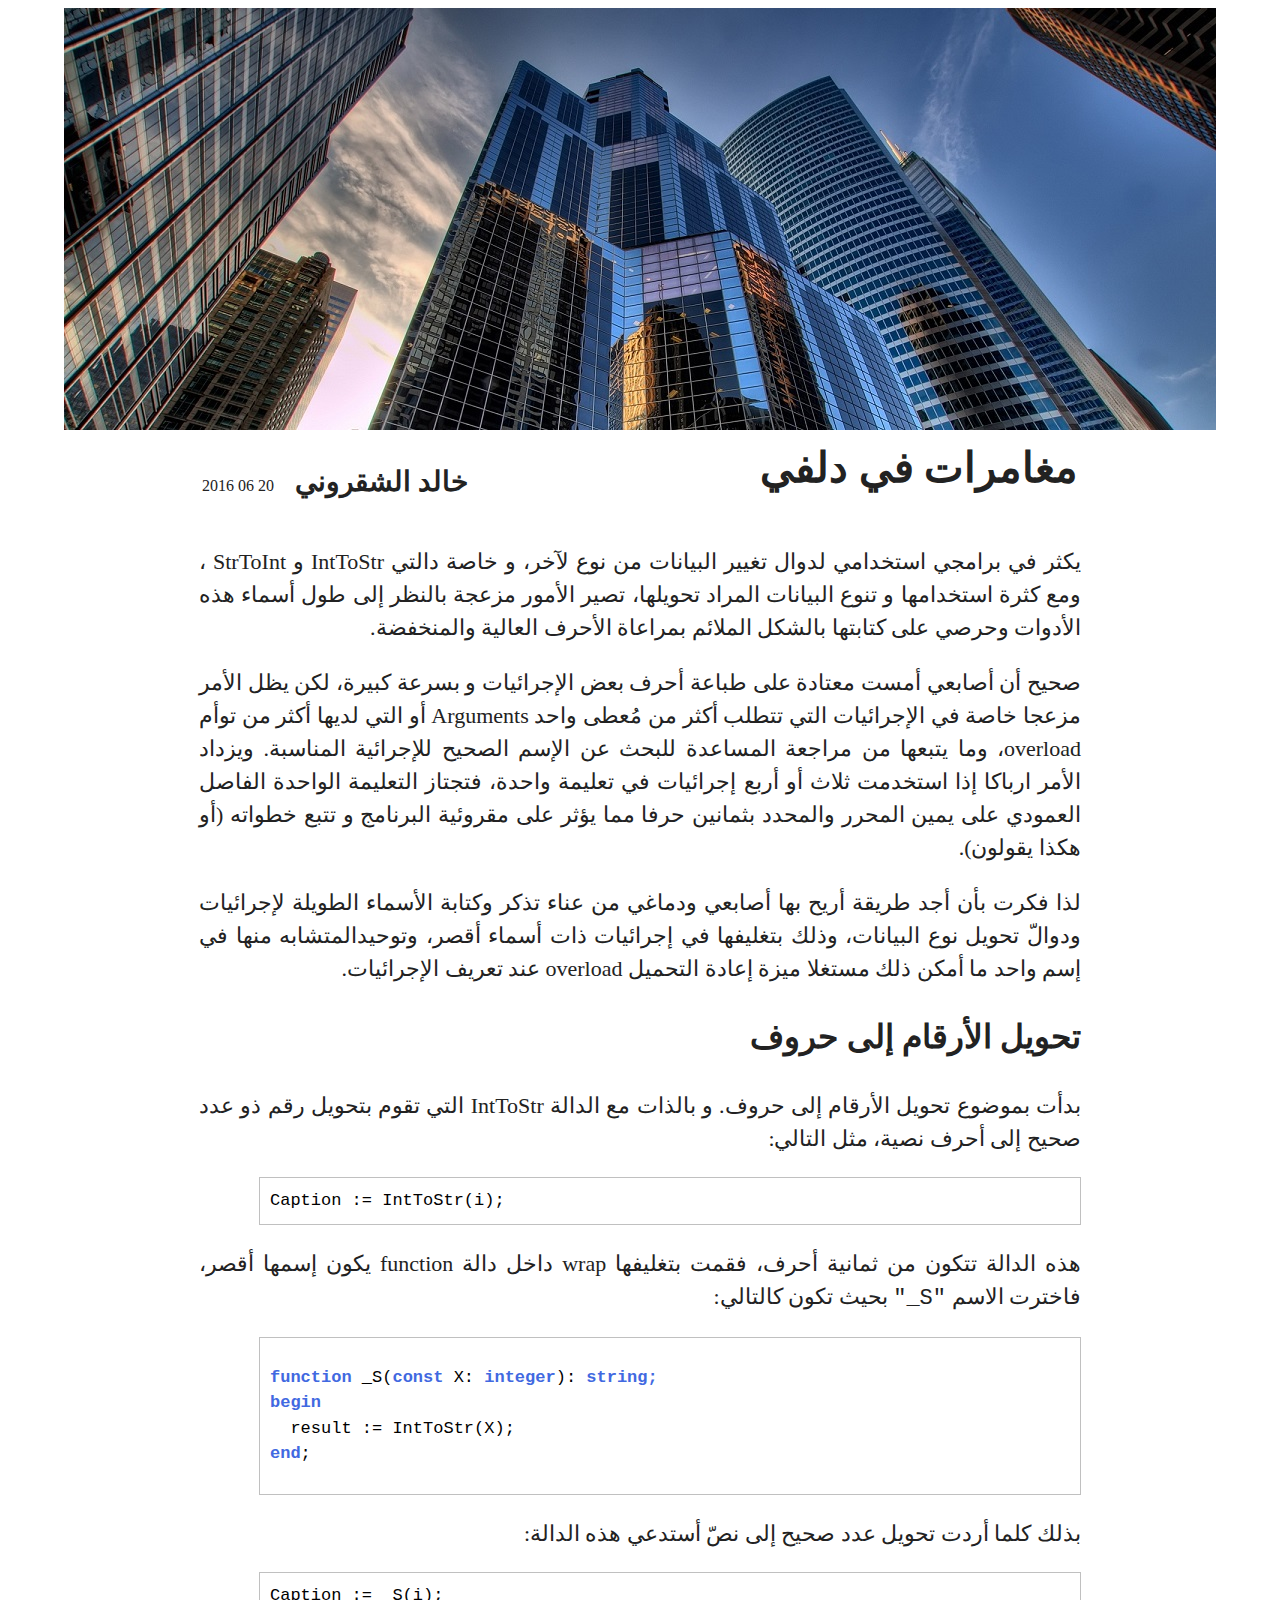
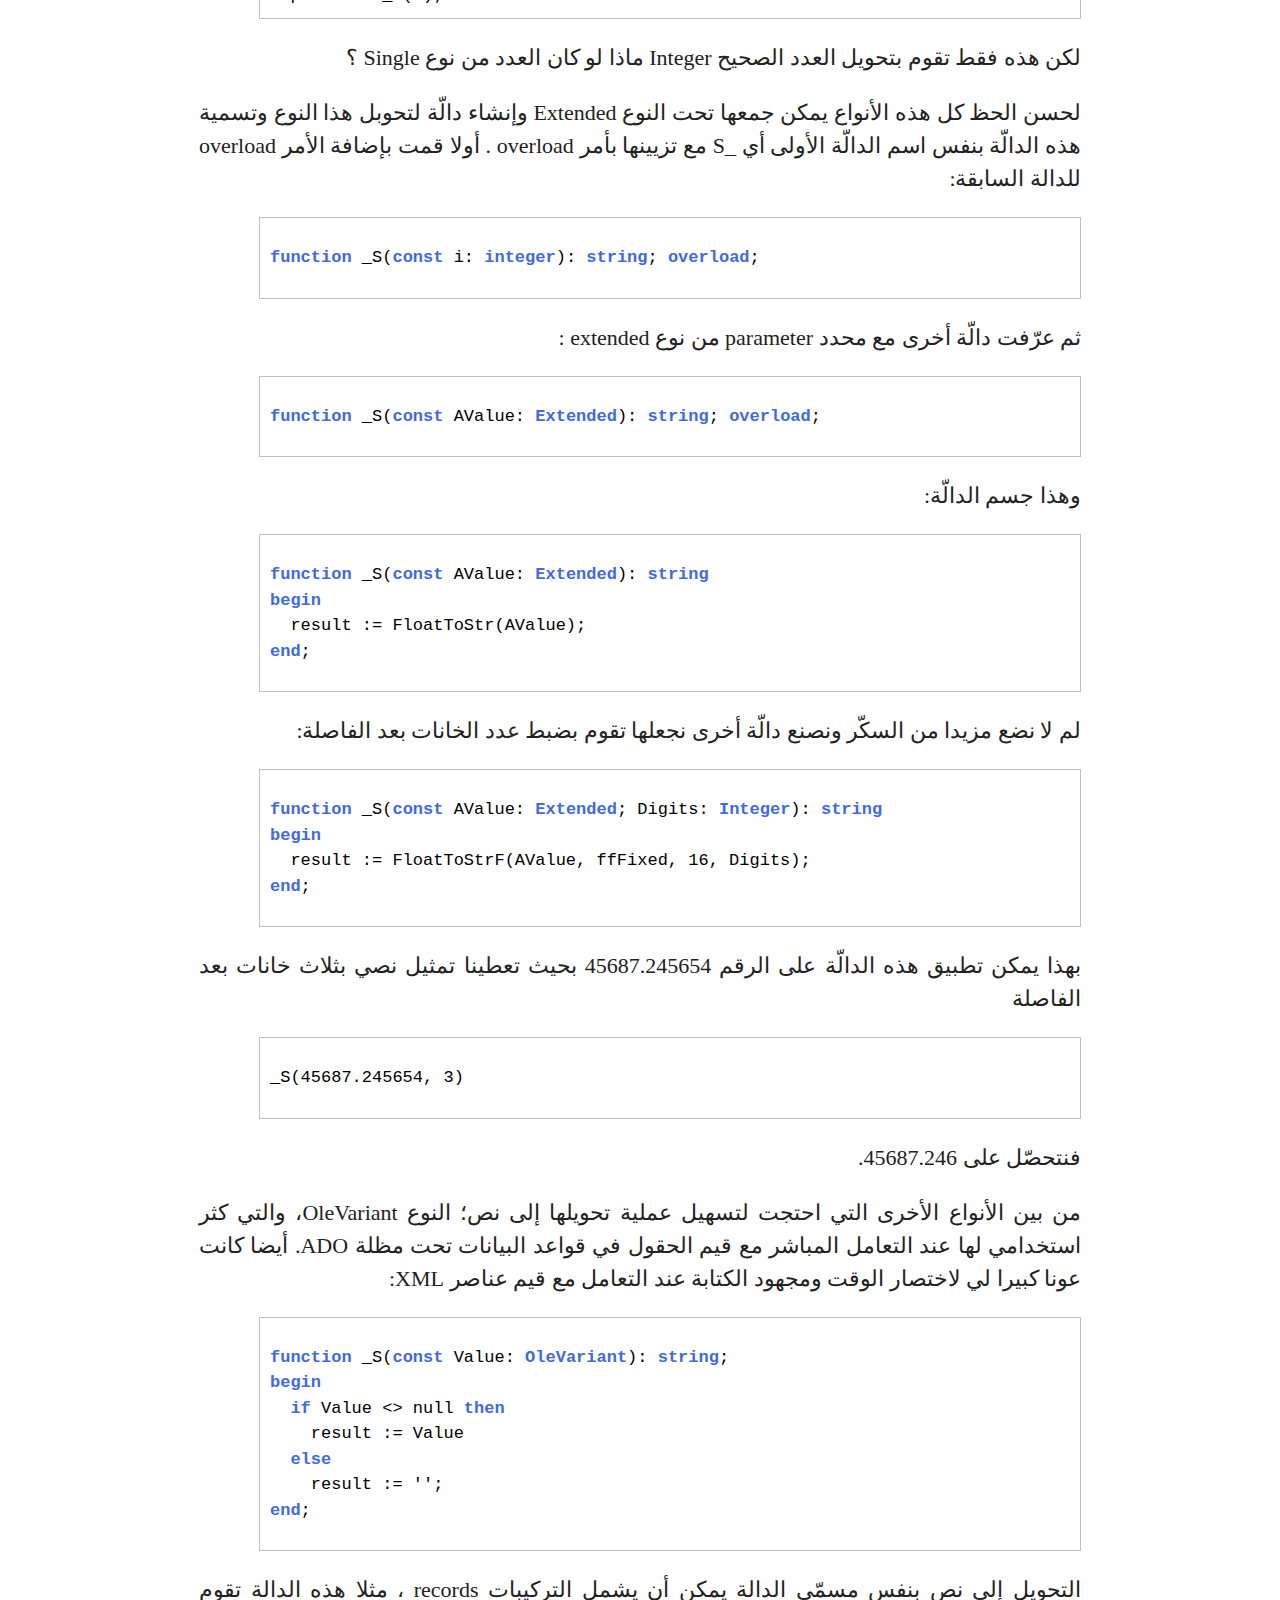
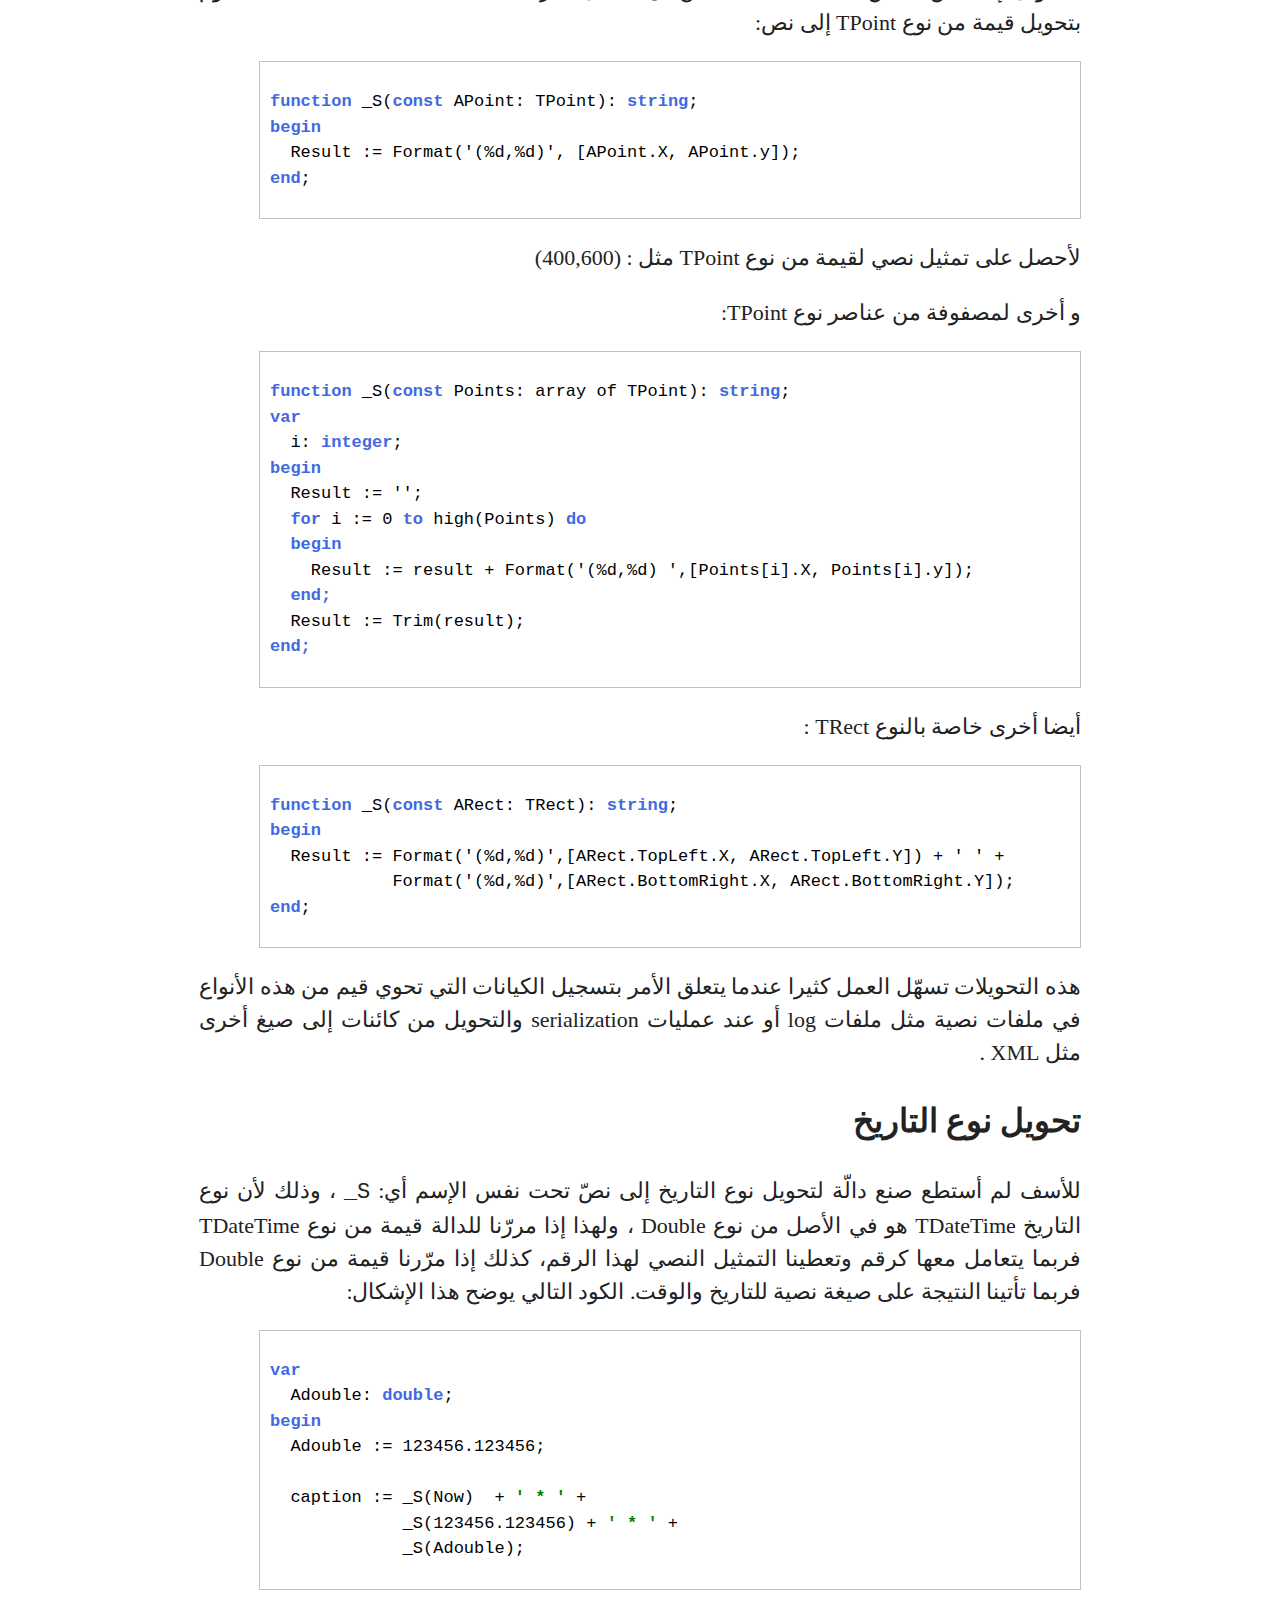
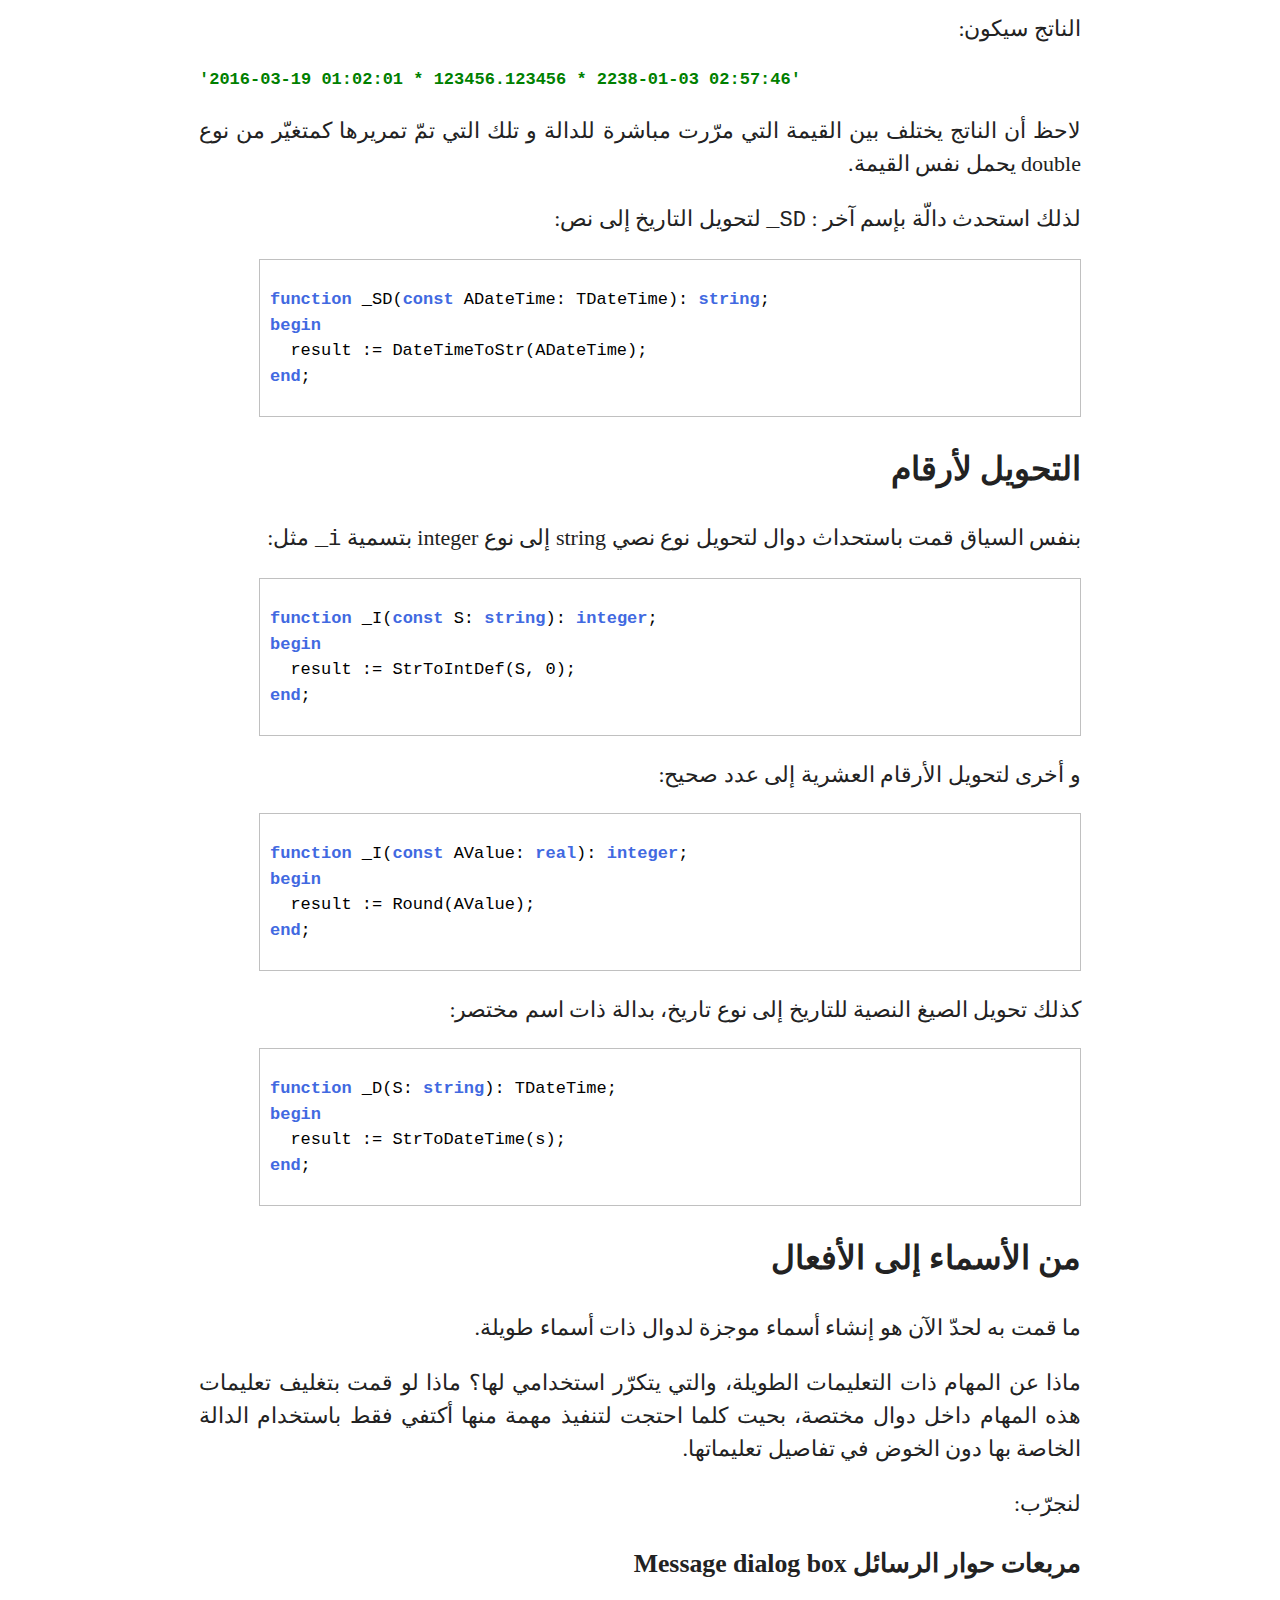
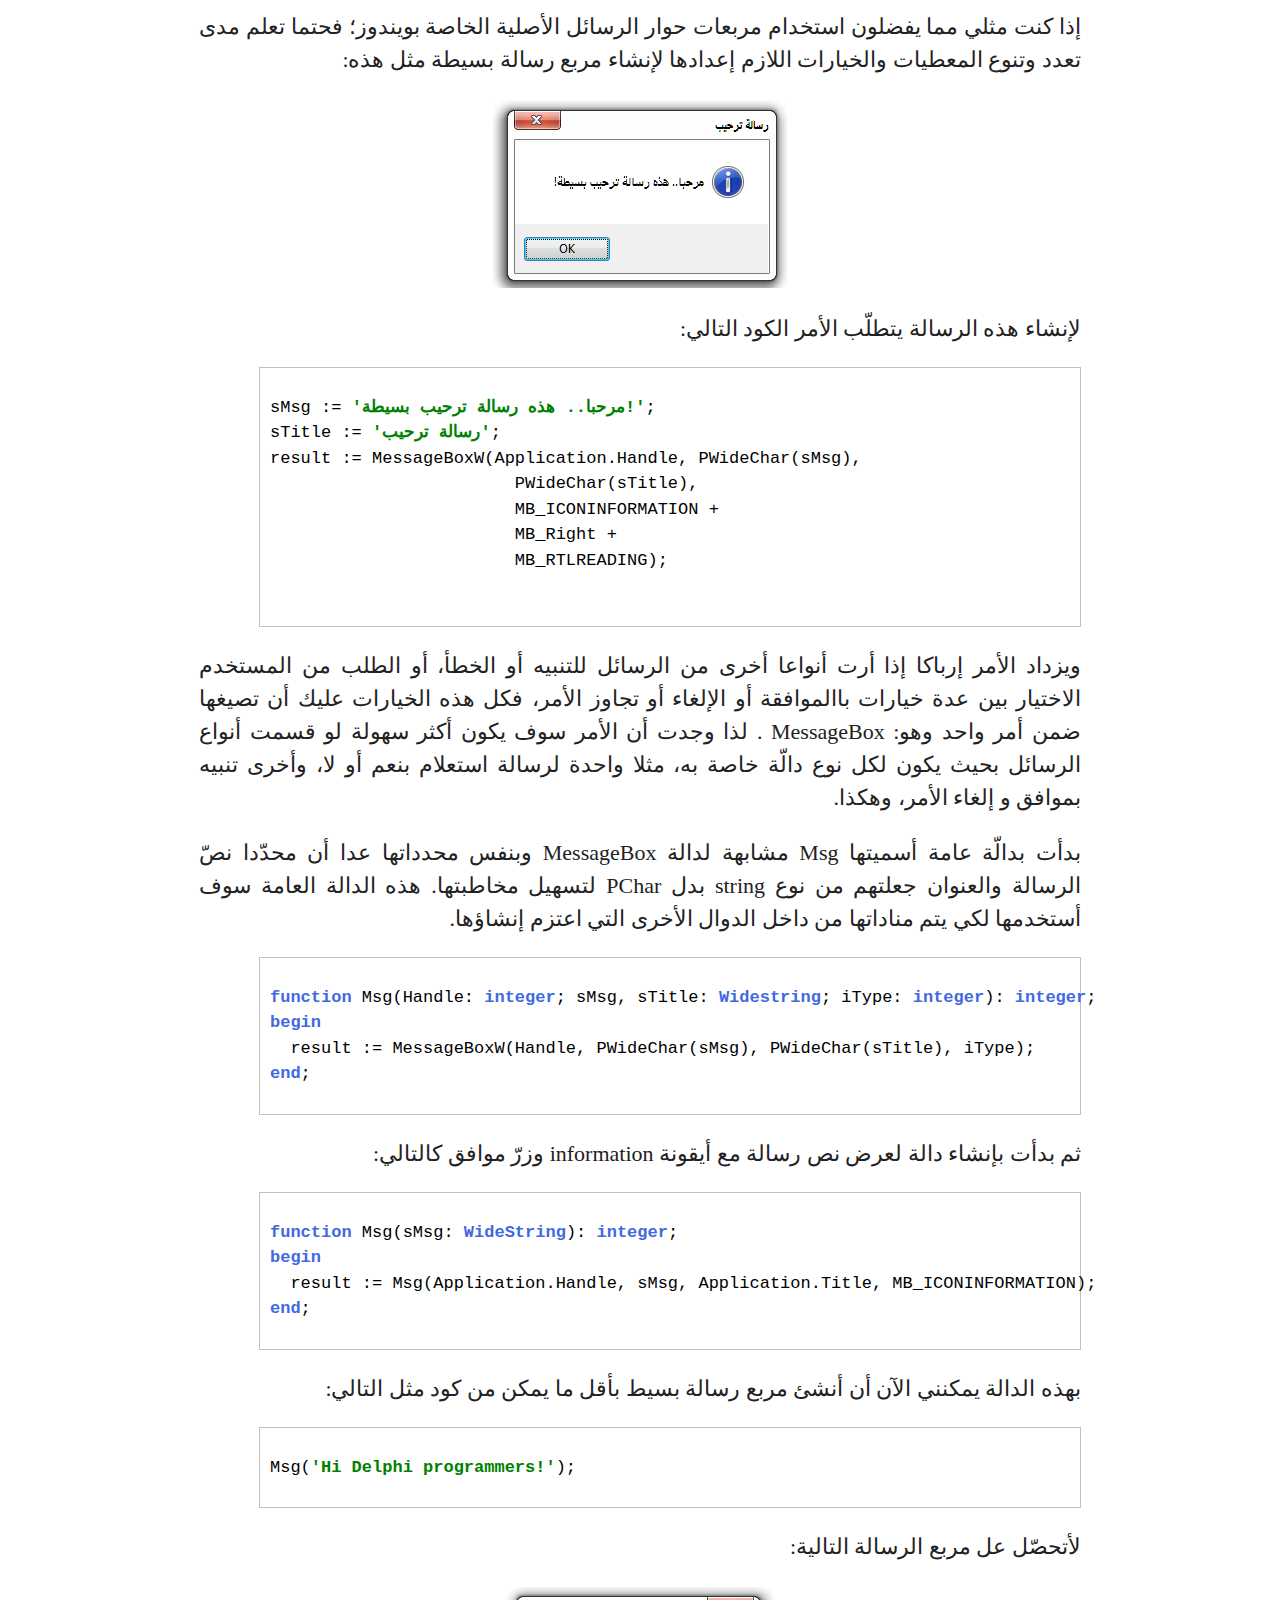
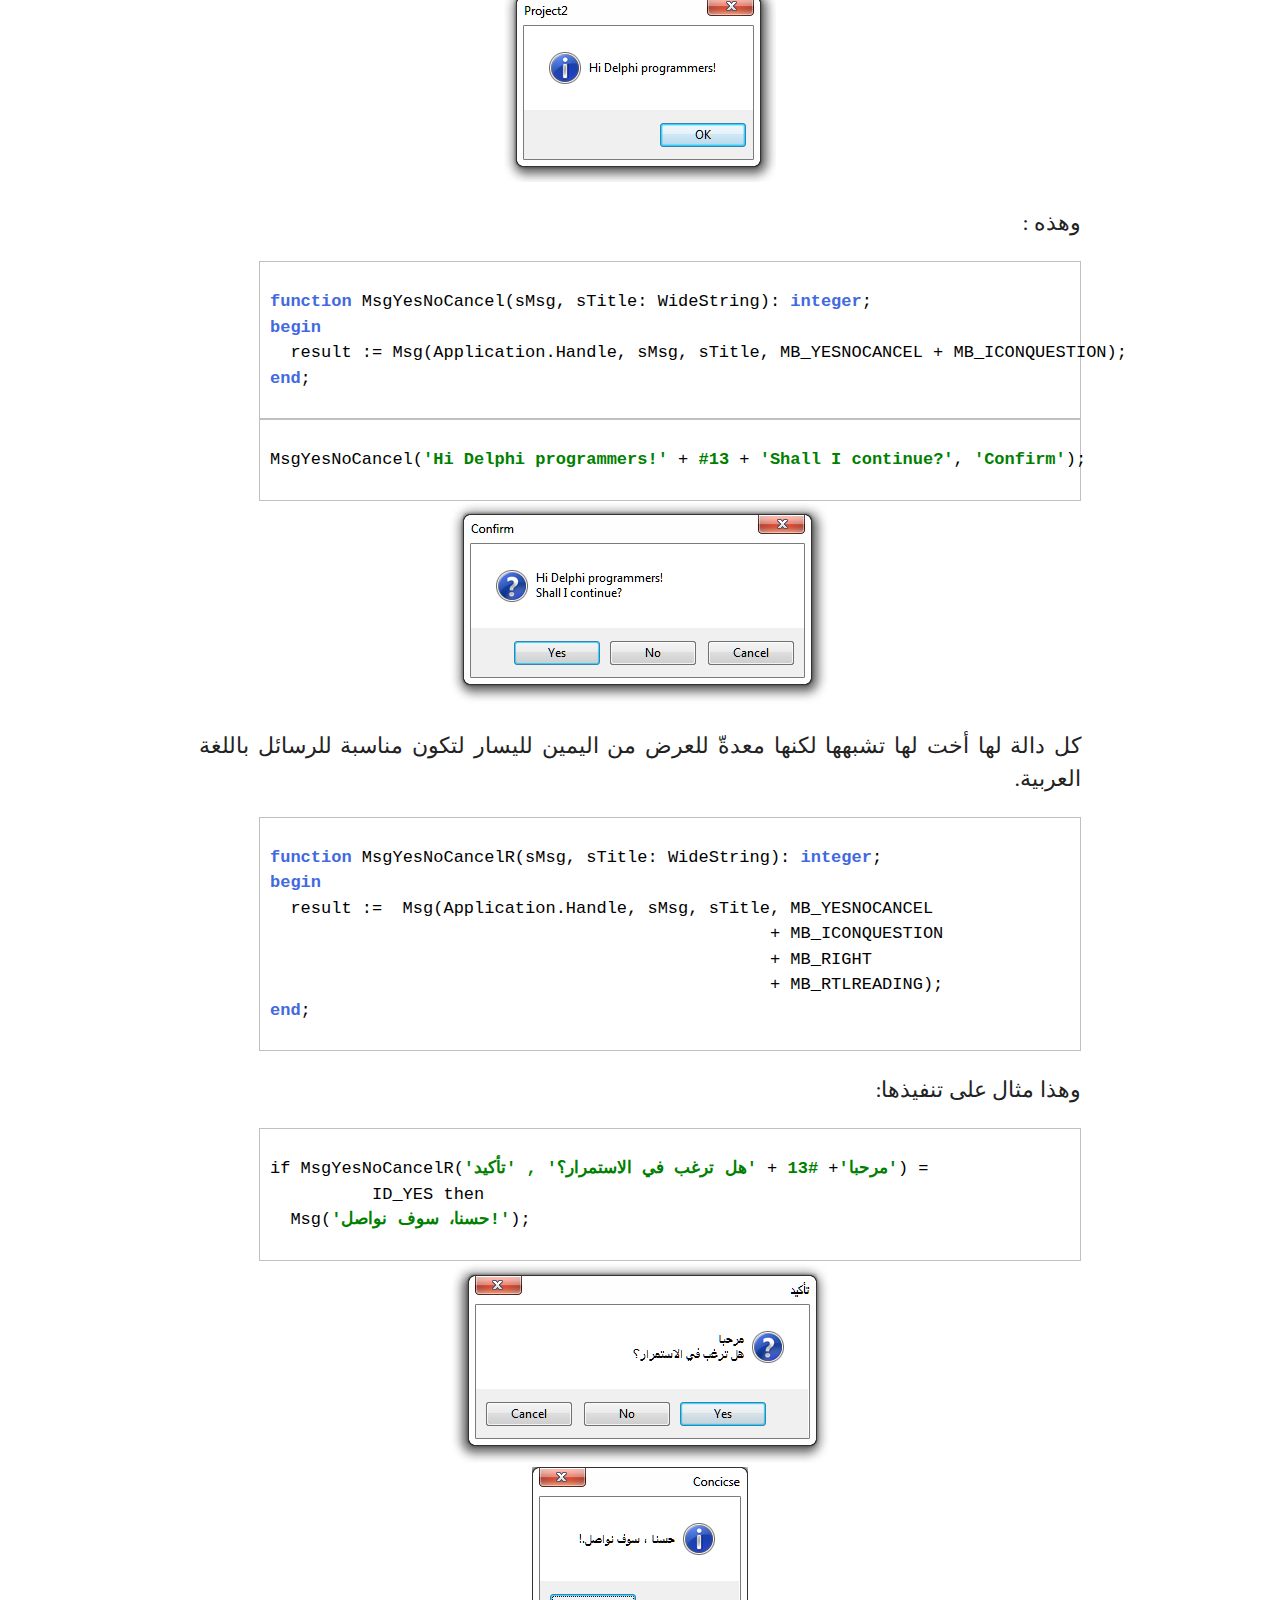
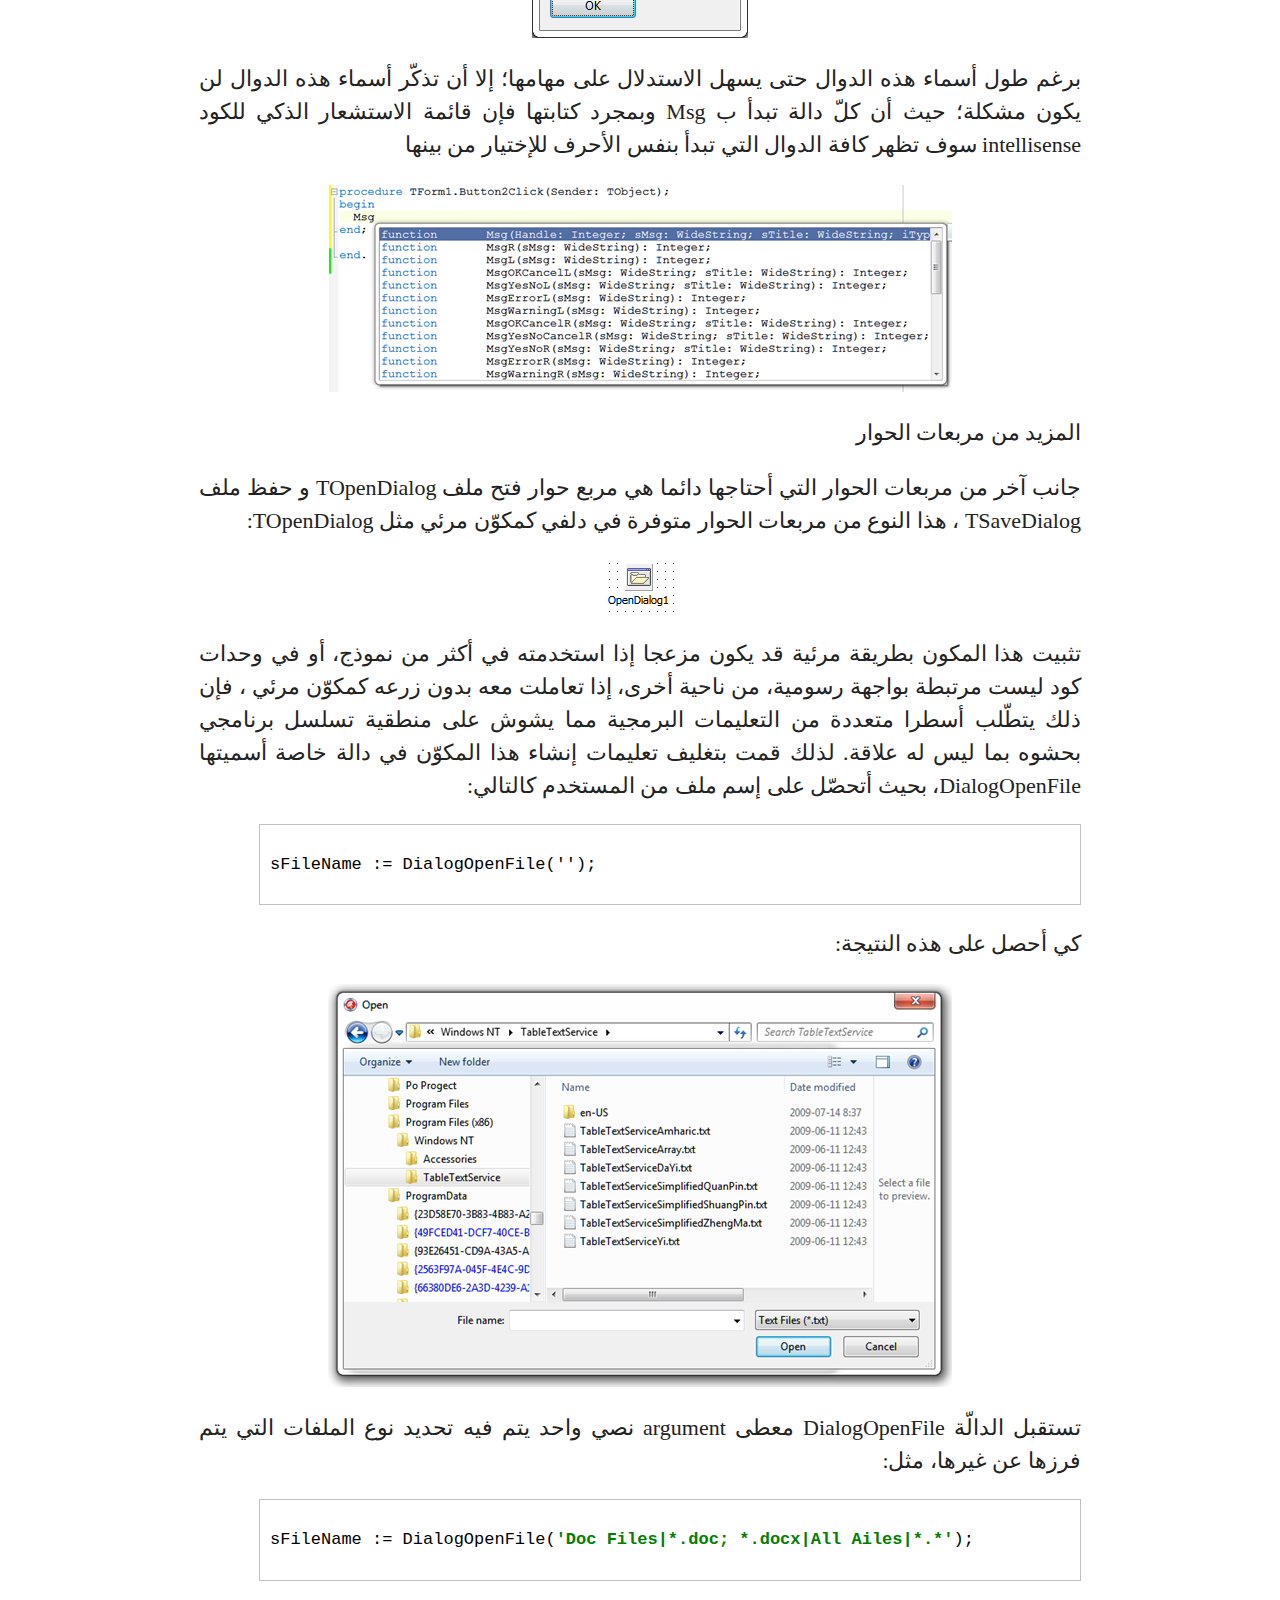
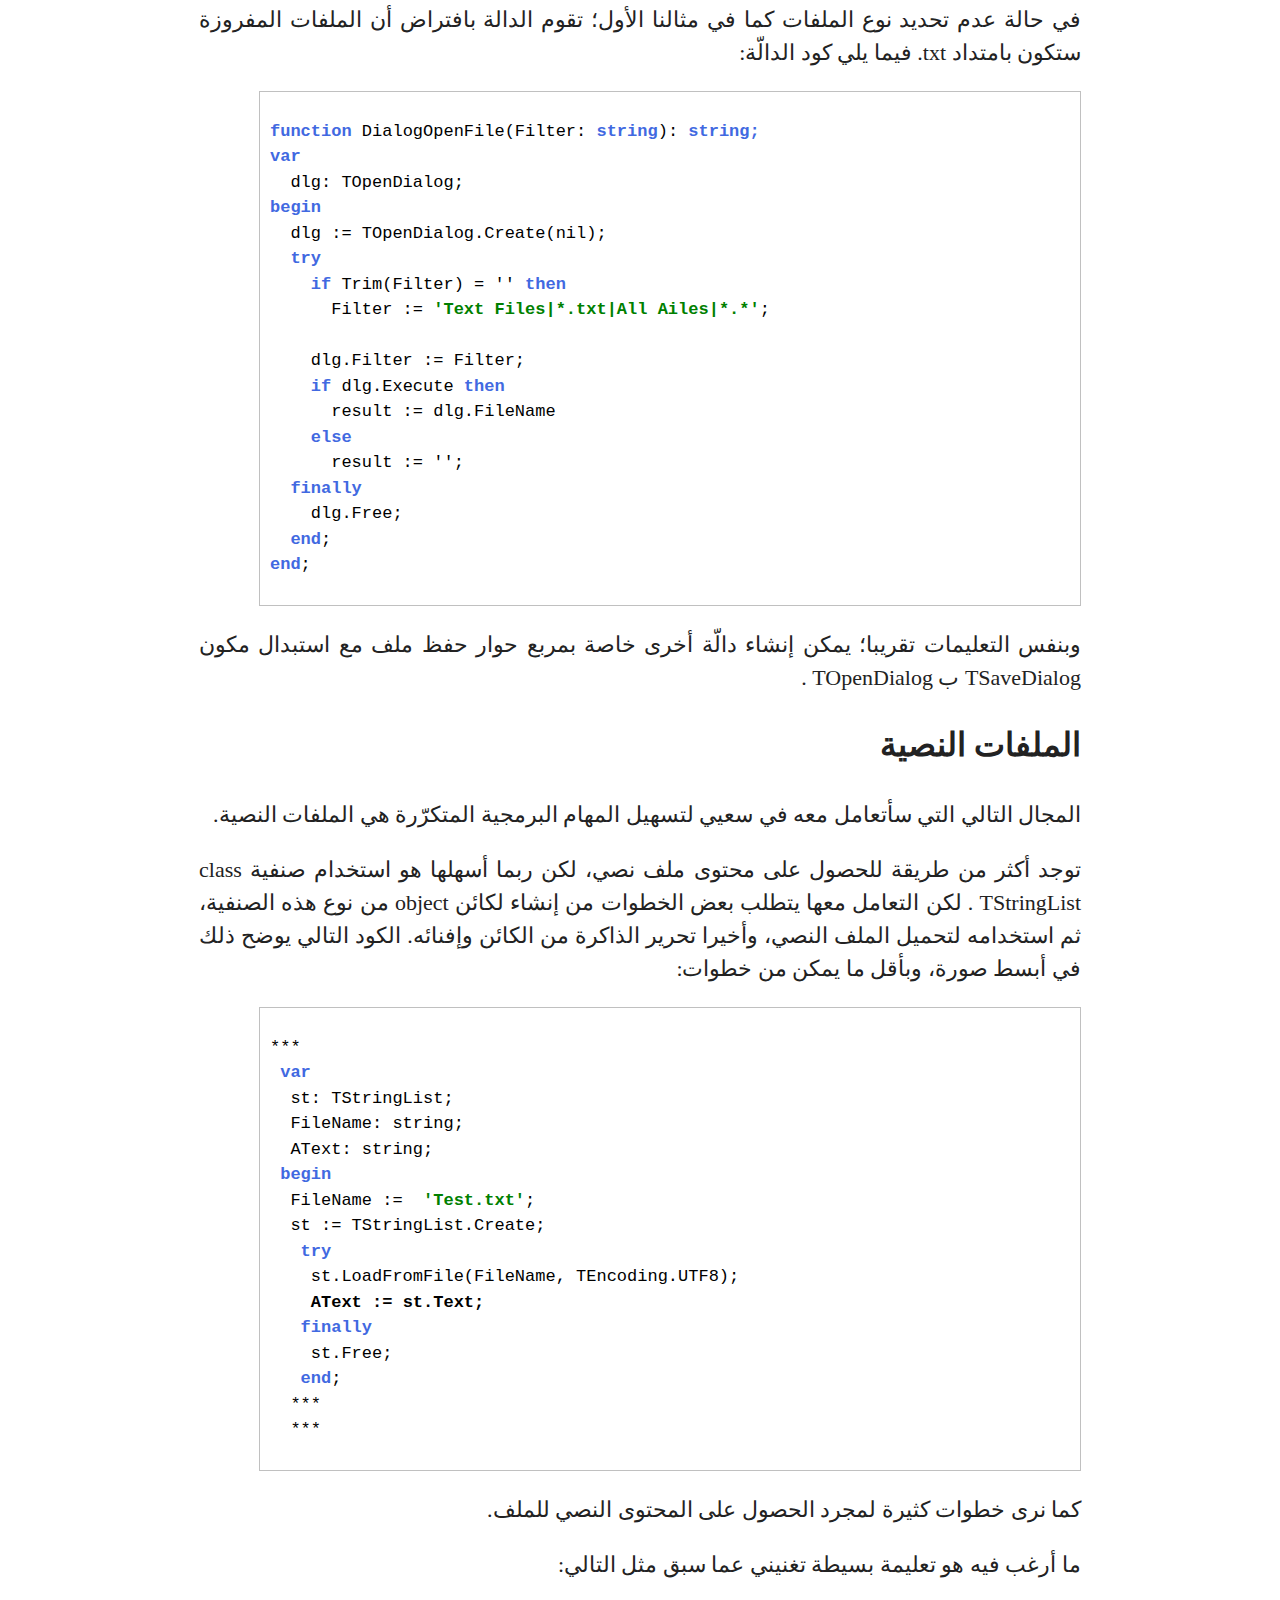
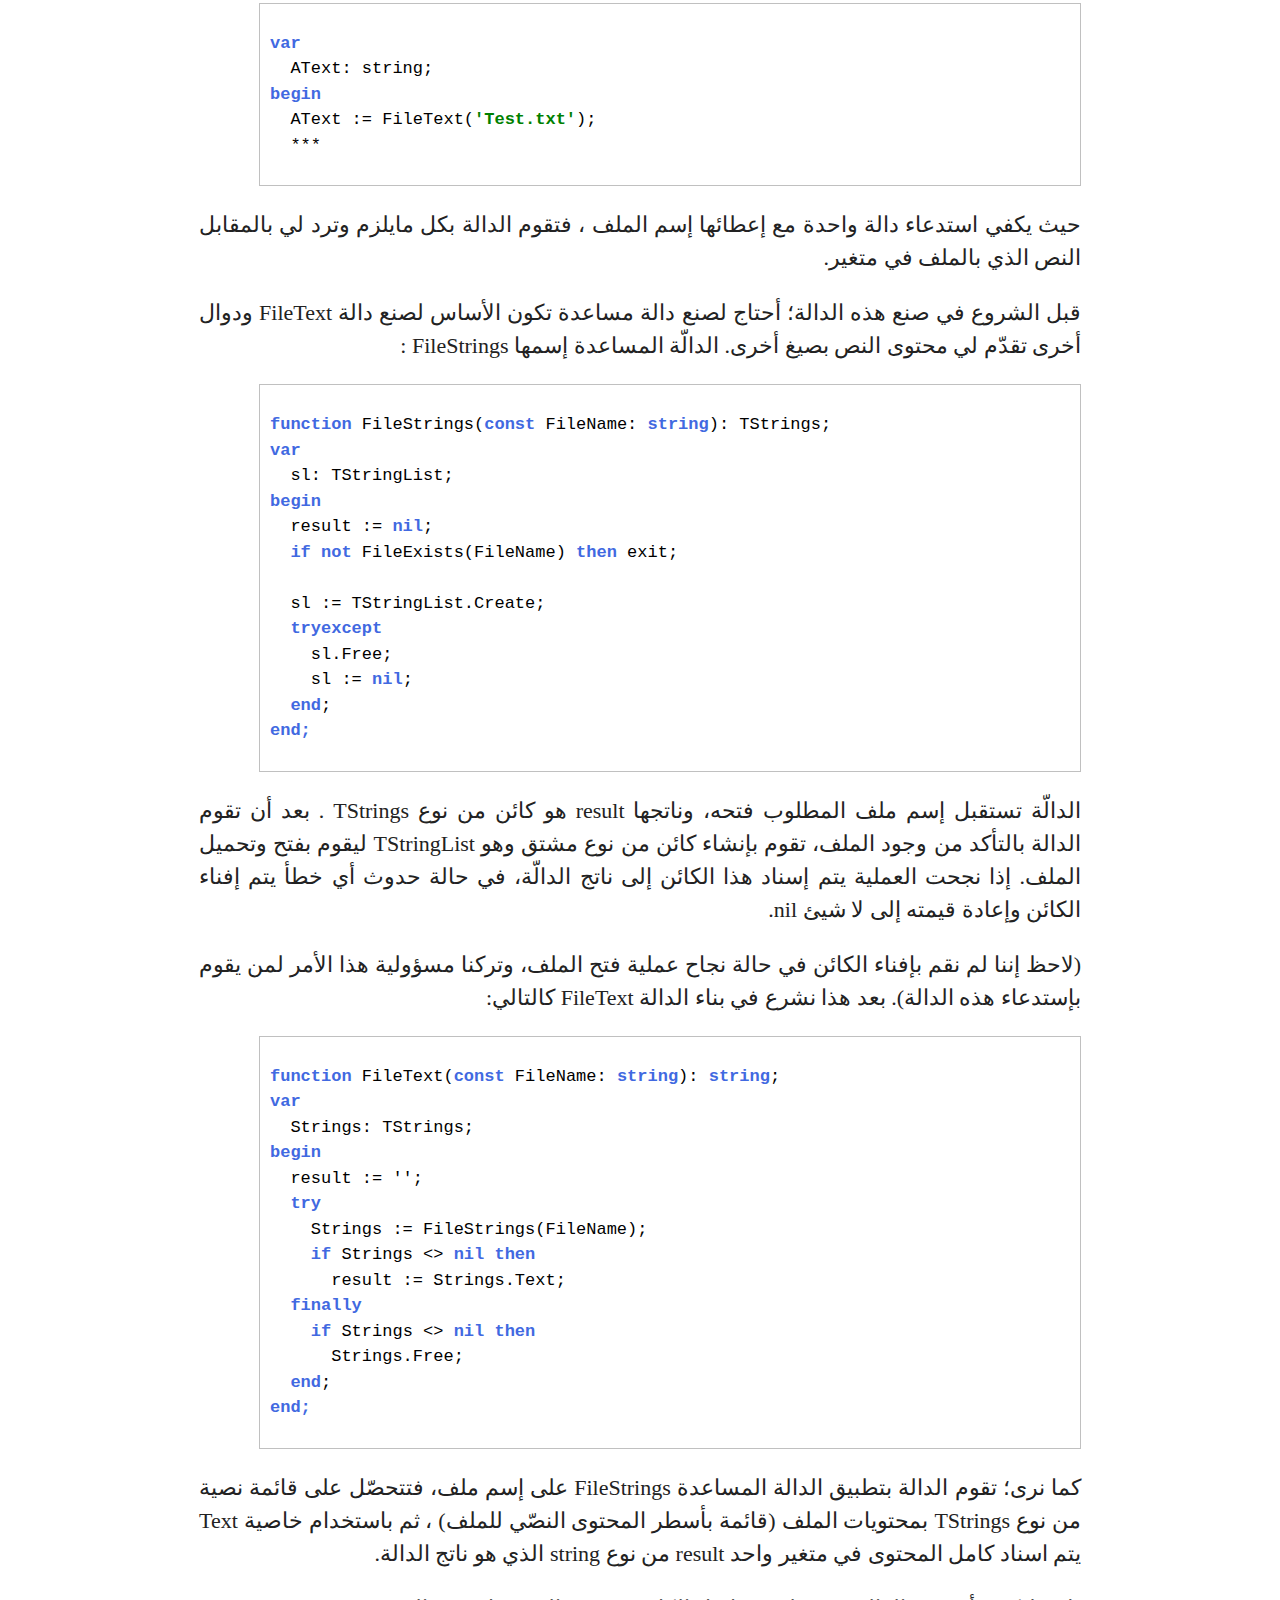
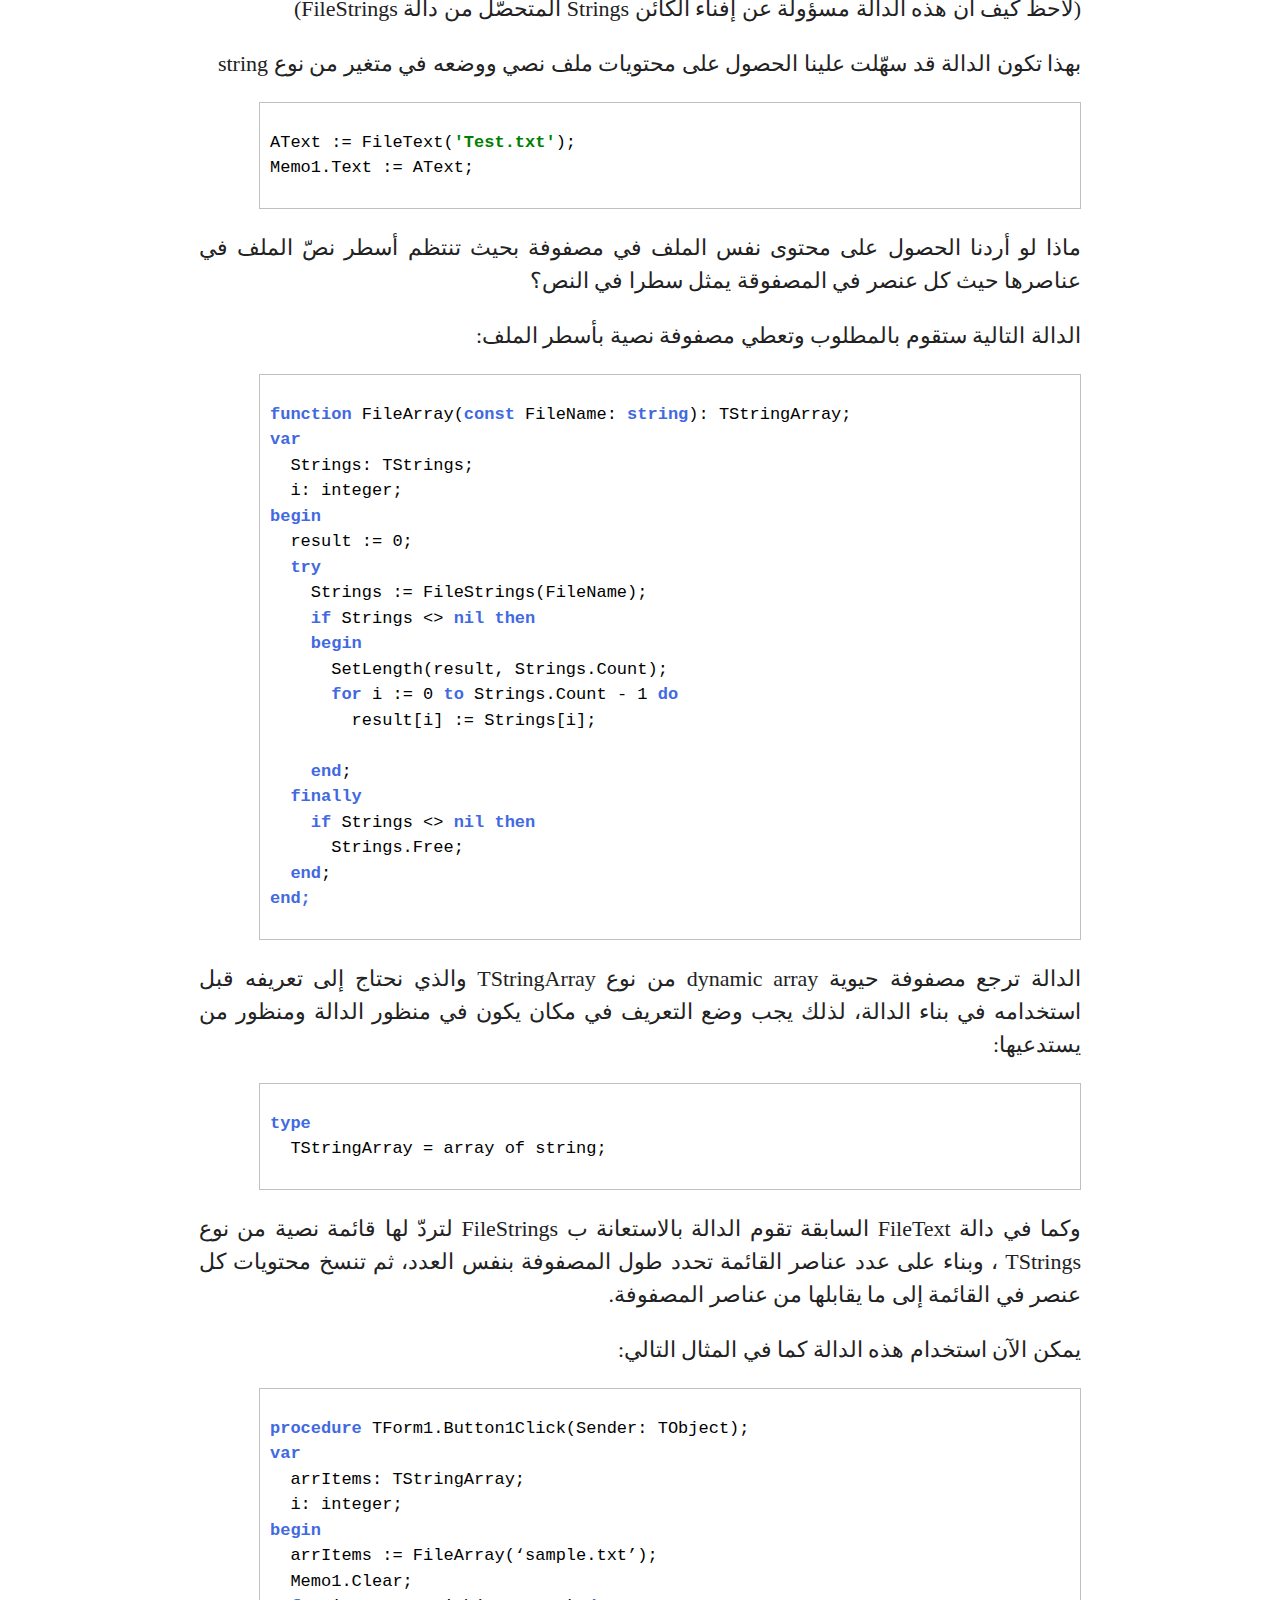
==== adventures-in-delphi/index.html @ 62a11f30 "Add files via upload" ====
﻿<!DOCTYPE html dir="rtl">

<html lang="en" xmlns="http://www.w3.org/1999/xhtml">
<head>
    <meta charset="utf-8" />
    <link href="../article.css" type="text/css" rel="stylesheet" />
  
    <title>مغامرات في دلفي</title>

    <meta name="keywords" content="دلفي, برمجة, windows forms, دروس بلية, كورس" />
    <meta name="description" content="بعض الحيل البرمجية في لغة دلفي" />
</head>
<body>



  <center>
  <a href ="../index.html">
  <img alt="" src="sky.jpg" /></a>
  <div class="div-article">  
<table style="width: 100%;">
        <tr>
            <td>
<h1>مغامرات في دلفي</h1>  
            <td align="left" >

<span style="font-size: 28px; font-weight: bold;">خالد الشقروني&nbsp;&nbsp;&nbsp;</span>20 06 2016
            </td>
        </tr>
    </table>

<!--<img alt="" src="IHeartFsharp160.png" /> 
<div align="left"><span style="font-weight: bold;">خالد الشقروني</span> 05 05 2016</div>
-->

<p>
يكثر في برامجي استخدامي لدوال تغيير البيانات من نوع لآخر، و خاصة دالتي IntToStr و StrToInt ، ومع كثرة استخدامها و تنوع البيانات المراد تحويلها، تصير الأمور مزعجة بالنظر إلى طول أسماء هذه الأدوات وحرصي على كتابتها بالشكل الملائم بمراعاة الأحرف العالية والمنخفضة.
</p>
<p>
صحيح أن أصابعي أمست معتادة على طباعة أحرف بعض الإجرائيات و بسرعة كبيرة، لكن يظل الأمر مزعجا خاصة في الإجرائيات التي تتطلب أكثر من مُعطى واحد Arguments أو التي لديها أكثر من توأم overload، وما يتبعها من مراجعة المساعدة للبحث عن الإسم الصحيح للإجرائية المناسبة. ويزداد الأمر ارباكا إذا استخدمت ثلاث أو أربع إجرائيات في تعليمة واحدة، فتجتاز التعليمة الواحدة الفاصل العمودي على يمين المحرر والمحدد بثمانين حرفا مما يؤثر على مقروئية البرنامج و تتبع خطواته (أو هكذا يقولون). 
</p>
<p>
لذا فكرت بأن أجد طريقة أريح بها أصابعي ودماغي من عناء تذكر وكتابة الأسماء الطويلة لإجرائيات ودوالّ تحويل نوع البيانات، وذلك بتغليفها في إجرائيات ذات أسماء أقصر، وتوحيدالمتشابه منها في إسم واحد ما أمكن ذلك مستغلا  ميزة إعادة التحميل overload عند تعريف الإجرائيات.
</p>

<h2>تحويل الأرقام إلى حروف</h2>
<p>
 بدأت بموضوع تحويل الأرقام إلى حروف. و بالذات مع الدالة IntToStr التي تقوم بتحويل رقم ذو عدد صحيح إلى أحرف نصية، مثل التالي:</p>



  
  <div class="div-code">
Caption := IntToStr(i);
  </div>
<p>
هذه الدالة تتكون من ثمانية أحرف،  فقمت بتغليفها wrap داخل دالة function يكون إسمها أقصر، فاخترت الاسم
 <code><span dir="ltr">"_S"</span></code> بحيث تكون كالتالي:</p>
<div class="div-code">
<pre>
<span class="k">function</span> _S(<span class="k">const</span> X: <span class="k">integer</span>): <span class="k">string;</span>
<span class="k">begin</span>
  result := IntToStr(X);
<span class="k">end</span>;
</pre>
</div>
<p>بذلك كلما أردت تحويل عدد صحيح إلى نصّ أستدعي هذه الدالة:</p>
<div class="div-code">
Caption := _S(i);
</div>
<p>لكن هذه فقط تقوم بتحويل العدد الصحيح  Integer ماذا لو كان العدد من نوع  Single ؟</p>

<p>لحسن الحظ كل هذه الأنواع يمكن جمعها تحت النوع Extended وإنشاء دالّة لتحوبل هذا النوع وتسمية هذه الدالّة بنفس اسم الدالّة الأولى أي _S مع تزيينها بأمر overload . أولا قمت بإضافة  الأمر overload للدالة السابقة:</p>
<div class="div-code">
<pre>
<span class="k">function</span> _S(<span class="k">const</span> i: <span class="k">integer</span>): <span class="k">string</span>; <span class="k">overload</span>;
</pre>
</div>
<p>ثم عرّفت دالّة أخرى مع محدد parameter من نوع extended :</p>
<div class="div-code">
<pre>
<span class="k">function</span> _S(<span class="k">const</span> AValue: <span class="k">Extended</span>): <span class="k">string</span>; <span class="k">overload</span>;
</pre>
</div>
<p>وهذا جسم الدالّة:</p>
<div class="div-code">
<pre>
<span class="k">function</span> _S(<span class="k">const</span> AValue: <span class="k">Extended</span>): <span class="k">string</span>
<span class="k">begin</span>
  result := FloatToStr(AValue);
<span class="k">end</span>;
</pre>
</div>
<p>لم لا نضع مزيدا من السكّر ونصنع دالّة أخرى نجعلها تقوم بضبط عدد الخانات بعد الفاصلة:</p>
<div class="div-code">
<pre>
<span class="k">function</span> _S(<span class="k">const</span> AValue: <span class="k">Extended</span>; Digits: <span class="k">Integer</span>): <span class="k">string</span>
<span class="k">begin</span>
  result := FloatToStrF(AValue, ffFixed, 16, Digits);
<span class="k">end</span>;
</pre>
</div>

<p>بهذا يمكن تطبيق هذه الدالّة على الرقم 45687.245654 بحيث تعطينا تمثيل نصي بثلاث خانات بعد الفاصلة</p>
<div class="div-code">
<pre>
_S(45687.245654, 3)
</pre>
</div>
<p>فنتحصّل على 45687.246.</p>

<p>من بين الأنواع الأخرى التي احتجت لتسهيل عملية تحويلها إلى نص؛ النوع OleVariant، والتي كثر استخدامي لها عند التعامل المباشر مع قيم الحقول في قواعد البيانات تحت مظلة ADO. أيضا كانت عونا كبيرا لي لاختصار الوقت ومجهود الكتابة عند التعامل مع قيم عناصر XML:</p>

<div class="div-code">
<pre>
<span class="k">function</span> _S(<span class="k">const</span> Value: <span class="k">OleVariant</span>): <span class="k">string</span>;
<span class="k">begin</span>
  <span class="k">if</span> Value <> null <span class="k">then</span>
    result := Value
  <span class="k">else</span>
    result := '';
<span class="k">end</span>;
</pre>
</div>
<p>التحويل إلى نص بنفس مسمّى الدالة يمكن أن يشمل التركيبات records ، مثلا هذه الدالة تقوم بتحويل قيمة من نوع TPoint إلى نص:</p>

<div class="div-code">
<pre>
<span class="k">function</span> _S(<span class="k">const</span> APoint: TPoint): <span class="k">string</span>;
<span class="k">begin</span>
  Result := Format('(%d,%d)', [APoint.X, APoint.y]);
<span class="k">end</span>;
</pre>
</div>
<p>لأحصل على تمثيل نصي لقيمة من نوع TPoint مثل : (400,600)</p>
<p>و أخرى لمصفوفة من عناصر نوع TPoint:</p>

<div class="div-code">
<pre>
<span class="k">function</span> _S(<span class="k">const</span> Points: array of TPoint): <span class="k">string</span>;
<span class="k">var</span>
  i: <span class="k">integer</span>;
<span class="k">begin</span>
  Result := '';
  <span class="k">for</span> i := 0 <span class="k">to</span> high(Points) <span class="k">do</span>
  <span class="k">begin</span>
    Result := result + Format('(%d,%d) ',[Points[i].X, Points[i].y]);
  <span class="k">end;</span>
  Result := Trim(result);
<span class="k">end;</span>
</pre>
</div>

<p>أيضا أخرى خاصة بالنوع TRect :</p>

<div class="div-code">
<pre>
<span class="k">function</span> _S(<span class="k">const</span> ARect: TRect): <span class="k">string</span>;
<span class="k">begin</span>
  Result := Format('(%d,%d)',[ARect.TopLeft.X, ARect.TopLeft.Y]) + ' ' +  
            Format('(%d,%d)',[ARect.BottomRight.X, ARect.BottomRight.Y]);
<span class="k">end</span>;
</pre>
</div>

<p>هذه التحويلات تسهّل العمل كثيرا عندما يتعلق الأمر بتسجيل الكيانات التي تحوي قيم من هذه الأنواع في ملفات نصية مثل ملفات log أو عند عمليات serialization والتحويل من كائنات إلى صيغ أخرى مثل XML .</p>

<h2>تحويل نوع التاريخ</h2>

<p>للأسف لم أستطع صنع دالّة لتحويل نوع التاريخ إلى نصّ تحت نفس الإسم أي: <code><span dir="ltr">_S</span></code> ، وذلك لأن نوع التاريخ  TDateTime هو في الأصل من نوع Double ، ولهذا إذا مررّنا للدالة قيمة من نوع TDateTime فربما يتعامل معها كرقم وتعطينا التمثيل النصي لهذا الرقم، كذلك إذا مرّرنا قيمة من نوع Double فربما تأتينا النتيجة على صيغة نصية للتاريخ والوقت. الكود التالي يوضح هذا الإشكال:</p>

<div class="div-code">
<pre>
<span class="k">var</span>
  Adouble: <span class="k">double</span>;
<span class="k">begin</span>
  Adouble := 123456.123456;
  
  caption := _S(Now)  + <span class="s">' * '</span> +
             _S(123456.123456) + <span class="s">' * '</span> + 
             _S(Adouble);
</pre>
</div>
<p>الناتج سيكون:</p>

<pre>
<span class="s">'2016-03-19 01:02:01 * 123456.123456 * 2238-01-03 02:57:46'</span>
</pre>

<p>لاحظ أن الناتج يختلف بين القيمة التي مرّرت مباشرة للدالة و تلك التي تمّ تمريرها كمتغيّر من نوع double يحمل نفس القيمة.</p>
<p>لذلك استحدث دالّة بإسم آخر : <code><span dir="ltr">_SD</span></code> لتحويل التاريخ إلى نص:</p>

<div class="div-code">
<pre>
<span class="k">function</span> _SD(<span class="k">const</span> ADateTime: TDateTime): <span class="k">string</span>;
<span class="k">begin</span>
  result := DateTimeToStr(ADateTime);
<span class="k">end</span>;
</pre>
</div>

<h2>التحويل لأرقام</h2>
<p>بنفس السياق قمت باستحداث دوال لتحويل نوع نصي string إلى نوع integer بتسمية <code><span dir="ltr">_i</span></code> مثل:</p>

<div class="div-code">
<pre>
<span class="k">function</span> _I(<span class="k">const</span> S: <span class="k">string</span>): <span class="k">integer</span>;
<span class="k">begin</span>
  result := StrToIntDef(S, 0);
<span class="k">end</span>;
</pre>
</div>

<p>و أخرى لتحويل الأرقام العشرية إلى عدد صحيح:</p>
<div class="div-code">
<pre>
<span class="k">function</span> _I(<span class="k">const</span> AValue: <span class="k">real</span>): <span class="k">integer</span>;
<span class="k">begin</span>
  result := Round(AValue);
<span class="k">end</span>;
</pre>
</div>

<p>كذلك تحويل الصيغ النصية للتاريخ إلى نوع تاريخ، بدالة ذات اسم مختصر:</p>
<div class="div-code">
<pre>
<span class="k">function</span> _D(S: <span class="k">string</span>): TDateTime;
<span class="k">begin</span>
  result := StrToDateTime(s);
<span class="k">end</span>;
</pre>
</div>

<h2>من الأسماء إلى الأفعال</h2>

<p>ما قمت به لحدّ الآن هو إنشاء أسماء موجزة لدوال ذات أسماء طويلة.</p>

<p>ماذا عن المهام  ذات التعليمات الطويلة، والتي يتكرّر استخدامي لها؟  ماذا لو قمت بتغليف تعليمات هذه المهام داخل دوال مختصة، بحيت كلما احتجت لتنفيذ مهمة منها أكتفي فقط باستخدام الدالة الخاصة بها دون الخوض في تفاصيل تعليماتها.</p>

<p>لنجرّب:</p>

<h3>مربعات حوار الرسائل Message dialog box</h3>

<p>إذا كنت مثلي مما يفضلون استخدام مربعات حوار الرسائل الأصلية الخاصة بويندوز؛ فحتما تعلم مدى تعدد وتنوع المعطيات والخيارات اللازم إعدادها لإنشاء مربع رسالة بسيطة مثل هذه:</p> 


  <center><img alt="" src="1.png" /></center>

  <p>لإنشاء هذه الرسالة يتطلّب الأمر الكود التالي:</p>
  
  
  <div class="div-code">
    <pre>
sMsg := <span class="s">'مرحبا.. هذه رسالة ترحيب بسيطة!'</span>;
sTitle := <span class="s">'رسالة ترحيب'</span>;  
result := MessageBoxW(Application.Handle, PWideChar(sMsg),
                        PWideChar(sTitle),
                        MB_ICONINFORMATION +
                        MB_Right +
                        MB_RTLREADING);
    </pre>
  </div>
  
<p>ويزداد الأمر إرباكا إذا أرت أنواعا أخرى من الرسائل للتنبيه أو الخطأ، أو الطلب من المستخدم الاختيار بين عدة خيارات باالموافقة أو الإلغاء أو تجاوز الأمر، فكل هذه الخيارات عليك أن تصيغها ضمن أمر واحد وهو: MessageBox . لذا وجدت أن الأمر سوف يكون أكثر سهولة لو قسمت أنواع الرسائل بحيث يكون لكل نوع دالّة خاصة به، مثلا واحدة لرسالة استعلام بنعم أو لا، وأخرى تنبيه بموافق و إلغاء الأمر، وهكذا.</p>

<p>بدأت بدالّة عامة أسميتها Msg مشابهة لدالة MessageBox وبنفس محدداتها عدا أن محدّدا نصّ الرسالة والعنوان جعلتهم من نوع string بدل PChar لتسهيل مخاطبتها. هذه الدالة العامة سوف أستخدمها لكي يتم مناداتها من داخل الدوال الأخرى التي اعتزم إنشاؤها.</p>


  <div class="div-code">
    <pre>
<span class="k">function</span> Msg(Handle: <span class="k">integer</span>; sMsg, sTitle: <span class="k">Widestring</span>; iType: <span class="k">integer</span>): <span class="k">integer</span>;
<span class="k">begin</span>
  result := MessageBoxW(Handle, PWideChar(sMsg), PWideChar(sTitle), iType);
<span class="k">end</span>; 
</pre>
  </div>

<p>ثم بدأت بإنشاء دالة لعرض نص رسالة مع أيقونة information وزرّ موافق كالتالي:</p>
  <div class="div-code">
    <pre>
<span class="k">function</span> Msg(sMsg: <span class="k">WideString</span>): <span class="k">integer</span>;
<span class="k">begin</span>
  result := Msg(Application.Handle, sMsg, Application.Title, MB_ICONINFORMATION);
<span class="k">end</span>;
</pre>
  </div>
  
<p>بهذه الدالة يمكنني الآن أن أنشئ مربع رسالة بسيط بأقل ما يمكن من كود مثل التالي:</p>
  <div class="div-code">
    <pre>
Msg(<span class="s">'Hi Delphi programmers!'</span>);
</pre>
  </div>

<p>لأتحصّل عل مربع الرسالة التالية:</p>

<center><img alt="" src="2.png" /></center>
  
<p>وهذه :</p>
  <div class="div-code">
    <pre>
<span class="k">function</span> MsgYesNoCancel(sMsg, sTitle: WideString): <span class="k">integer</span>;
<span class="k">begin</span>
  result := Msg(Application.Handle, sMsg, sTitle, MB_YESNOCANCEL + MB_ICONQUESTION);
<span class="k">end</span>;
</pre>
  </div>
  
  <div class="div-code">
    <pre>
MsgYesNoCancel(<span class="s">'Hi Delphi programmers!'</span> + <span class="s">#13</span> + <span class="s">'Shall I continue?'</span>, <span class="s">'Confirm'</span>);
</pre>
  </div>  

<center><img alt="" src="3.png" /></center>

<p>كل دالة لها  أخت لها تشبهها لكنها معدةّ للعرض من اليمين لليسار لتكون مناسبة للرسائل باللغة العربية.</p>

  <div class="div-code">
    <pre>
<span class="k">function</span> MsgYesNoCancelR(sMsg, sTitle: WideString): <span class="k">integer</span>;
<span class="k">begin</span>
  result :=  Msg(Application.Handle, sMsg, sTitle, MB_YESNOCANCEL
                                                 + MB_ICONQUESTION
                                                 + MB_RIGHT
                                                 + MB_RTLREADING);
<span class="k">end</span>;
</pre>
  </div> 

<p>وهذا مثال على تنفيذها:</p>
  <div class="div-code">
    <pre>
if MsgYesNoCancelR(<span class="s">'مرحبا'</span>+ <span class="s">#13</span> + <span class="s">'هل ترغب في الاستمرار؟' , 'تأكيد'</span>) =
          ID_YES then
  Msg(<span class="s">'حسنا، سوف نواصل!'</span>);
</pre>
  </div> 

<center><img alt="" src="4.png" /></center>
<center><img alt="" src="5.png" /></center>


<p>برغم طول أسماء هذه الدوال حتى يسهل الاستدلال على مهامها؛ إلا أن تذكّر أسماء هذه الدوال لن يكون مشكلة؛ حيث أن كلّ دالة تبدأ ب Msg وبمجرد كتابتها فإن قائمة الاستشعار الذكي للكود intellisense سوف تظهر كافة الدوال التي تبدأ بنفس الأحرف للإختيار من بينها</p>

<center><img alt="" src="6.png" /></center>

<p>المزيد من مربعات الحوار</p>
<p>جانب آخر من مربعات الحوار التي أحتاجها دائما هي مربع حوار فتح ملف TOpenDialog و حفظ ملف TSaveDialog ، هذا النوع من مربعات الحوار متوفرة في دلفي كمكوّن مرئي مثل TOpenDialog:</p>
<center><img alt="" src="7.png" /></center>

<p>تثبيت هذا المكون بطريقة مرئية قد يكون مزعجا إذا استخدمته في أكثر من نموذج، أو في وحدات كود ليست مرتبطة بواجهة رسومية، من ناحية أخرى، إذا تعاملت معه بدون زرعه كمكوّن مرئي ، فإن ذلك يتطّلب أسطرا متعددة من التعليمات البرمجية مما يشوش على منطقية  تسلسل برنامجي بحشوه بما ليس له علاقة.  
لذلك قمت بتغليف تعليمات إنشاء هذا المكوّن في دالة خاصة أسميتها DialogOpenFile، بحيث أتحصّل على إسم ملف من المستخدم كالتالي:</p>
  <div class="div-code">
    <pre>
sFileName := DialogOpenFile('');
</pre>
  </div>

<p>كي أحصل على هذه النتيجة:</p>
<center><img alt="" src="8.png" /></center>

<p>تستقبل الدالّة DialogOpenFile معطى argument  نصي واحد يتم فيه تحديد نوع الملفات التي يتم فرزها عن غيرها، 
مثل:</p>
  <div class="div-code">
    <pre>
sFileName := DialogOpenFile(<span class="s">'Doc Files|*.doc; *.docx|All Ailes|*.*'</span>);
</pre>
  </div>



<p>في حالة عدم تحديد نوع الملفات كما في مثالنا الأول؛ تقوم الدالة بافتراض أن الملفات المفروزة ستكون بامتداد <span dir="ltr">.txt</span> فيما يلي كود الدالّة:</p>

  <div class="div-code">
    <pre>
<span class="k">function</span> DialogOpenFile(Filter: <span class="k">string</span>): <span class="k">string;
var</span>
  dlg: TOpenDialog;
<span class="k">begin</span>
  dlg := TOpenDialog.Create(nil);
  <span class="k">try</span>
    <span class="k">if</span> Trim(Filter) = '' <span class="k">then</span>
      Filter := <span class="s">'Text Files|*.txt|All Ailes|*.*'</span>;

    dlg.Filter := Filter;
    <span class="k">if</span> dlg.Execute <span class="k">then</span>
      result := dlg.FileName
    <span class="k">else</span>
      result := '';
  <span class="k">finally</span>
    dlg.Free;
  <span class="k">end</span>;
<span class="k">end</span>;
</pre>
  </div>

<p>وبنفس التعليمات تقريبا؛ يمكن إنشاء دالّة أخرى خاصة بمربع حوار حفظ ملف مع استبدال مكون TSaveDialog ب TOpenDialog .</p>

<h2>الملفات النصية</h2>
<p>المجال التالي التي سأتعامل معه في سعيي لتسهيل المهام البرمجية المتكرّرة هي الملفات النصية.</p> 
 
<p>توجد أكثر من طريقة للحصول على محتوى ملف نصي، لكن ربما أسهلها هو استخدام صنفية class TStringList . لكن التعامل معها يتطلب بعض الخطوات من إنشاء لكائن object من نوع هذه الصنفية، ثم استخدامه لتحميل الملف النصي، وأخيرا تحرير الذاكرة من الكائن وإفنائه. الكود التالي  يوضح ذلك في أبسط صورة، وبأقل ما يمكن من خطوات:</p>


  <div class="div-code">
    <pre>
***
 <span class="k">var</span>
  st: TStringList;
  FileName: string;
  AText: string;
 <span class="k">begin</span>
  FileName :=  <span class="s">'Test.txt'</span>;
  st := TStringList.Create;
   <span class="k">try</span>
    st.LoadFromFile(FileName, TEncoding.UTF8);
    <span style="font-weight:600;">AText := st.Text;</span>
   <span class="k">finally</span>
    st.Free;
   <span class="k">end</span>; 
  ***
  ***
</pre>
  </div>  
<p>كما نرى خطوات كثيرة لمجرد الحصول على المحتوى النصي للملف.</p>
<p>ما أرغب فيه هو تعليمة بسيطة تغنيني عما سبق مثل التالي:</p>

  <div class="div-code">
    <pre>
<span class="k">var</span>
  AText: string;
<span class="k">begin</span>
  AText := FileText(<span class="s">'Test.txt'</span>);
  ***
</pre>
  </div>    
<p>حيث يكفي استدعاء دالة واحدة مع إعطائها إسم الملف ، فتقوم الدالة بكل مايلزم وترد لي بالمقابل النص الذي بالملف في متغير.</p> 
<p>قبل الشروع في صنع هذه الدالة؛ أحتاج لصنع دالة مساعدة تكون الأساس لصنع دالة FileText ودوال أخرى تقدّم لي محتوى النص بصيغ أخرى. الدالّة المساعدة إسمها FileStrings :</p>
  
  
   <div class="div-code">
    <pre>
<span class="k">function</span> FileStrings(<span class="k">const</span> FileName: <span class="k">string</span>): TStrings;
<span class="k">var</span>
  sl: TStringList;
<span class="k">begin</span>
  result := <span class="k">nil</span>;
  <span class="k">if not</span> FileExists(FileName) <span class="k">then</span> exit;

  sl := TStringList.Create;
  <span class="k">try</span.
    sl.LoadFromFile(FileName, TEncoding.UTF8);
    result := sl;
  <span class="k">except</span>
    sl.Free;
    sl := <span class="k">nil</span>;
  <span class="k">end</span>;
<span class="k">end<span>;
</pre>
  </div>  
  
<p>الدالّة تستقبل إسم ملف المطلوب فتحه، وناتجها result هو كائن من نوع TStrings . بعد أن تقوم الدالة  بالتأكد من وجود الملف، تقوم بإنشاء كائن من نوع مشتق وهو TStringList ليقوم بفتح وتحميل الملف. إذا نجحت العملية يتم إسناد هذا الكائن إلى ناتج الدالّة، في حالة حدوث أي خطأ يتم إفناء الكائن وإعادة قيمته إلى لا شيئ nil.</p> 

<p>(لاحظ إننا لم نقم بإفناء الكائن في حالة نجاح عملية فتح الملف، وتركنا مسؤولية هذا الأمر لمن يقوم بإستدعاء هذه الدالة). بعد هذا نشرع في بناء الدالة FileText كالتالي:</p>
  
   <div class="div-code">
    <pre>
<span class="k">function</span> FileText(<span class="k">const</span> FileName: <span class="k">string</span>): <span class="k">string</span>;
<span class="k">var</span>
  Strings: TStrings;
<span class="k">begin</span>
  result := '';
  <span class="k">try</span>
    Strings := FileStrings(FileName);
    <span class="k">if</span> Strings <> <span class="k">nil then</span>
      result := Strings.Text;
  <span class="k">finally
    if</span> Strings <> <span class="k">nil then</span>
      Strings.Free;
  <span class="k">end</span>;
<span class="k">end<span>;
</pre>
  </div>   
  
<p>كما نرى؛ تقوم الدالة بتطبيق الدالة المساعدة FileStrings على إسم ملف، فتتحصّل على قائمة نصية من نوع TStrings بمحتويات الملف (قائمة بأسطر المحتوى النصّي للملف) ، ثم باستخدام خاصية Text يتم اسناد كامل المحتوى في متغير واحد result من نوع string الذي هو ناتج الدالة.</p>

<p>(لاحظ كيف أن هذه الدالة مسؤولة عن إفناء الكائن Strings المتحصّل من دالة FileStrings)</p> 

<p>بهذا تكون الدالة قد سهّلت علينا الحصول على محتويات ملف نصي ووضعه في متغير من نوع string</p> 
  
  <div class="div-code">
    <pre>
AText := FileText(<span class="s">'Test.txt'</span>);
Memo1.Text := AText;
</pre>
  </div>  
  
<p>ماذا لو أردنا الحصول على محتوى نفس الملف في مصفوفة بحيث تنتظم أسطر نصّ الملف في عناصرها حيث كل عنصر في المصفوقة يمثل سطرا في النص؟</p> 

<p>الدالة التالية ستقوم بالمطلوب وتعطي مصفوفة نصية بأسطر الملف:</p>
  
    <div class="div-code">
    <pre>
<span class="k">function</span> FileArray(<span class="k">const</span> FileName: <span class="k">string</span>): TStringArray; <span class="k">
var</span>
  Strings: TStrings;
  i: integer;
<span class="k">begin</span>
  result := 0;
  <span class="k">try</span>
    Strings := FileStrings(FileName);
    <span class="k">if</span> Strings <> <span class="k">nil then</span>
    <span class="k">begin</span>
      SetLength(result, Strings.Count);
      <span class="k">for</span> i := 0 <span class="k">to</span> Strings.Count - 1 <span class="k">do</span>
        result[i] := Strings[i];

    <span class="k">end</span>;
  <span class="k">finally
    if</span> Strings <> <span class="k">nil then</span>
      Strings.Free;
  <span class="k">end</span>;
<span class="k">end<span>;
</pre>
  </div>  
  
  
<p>الدالة ترجع مصفوفة حيوية dynamic array من نوع TStringArray والذي نحتاج إلى تعريفه قبل استخدامه في بناء الدالة، لذلك يجب وضع التعريف في مكان يكون في منظور الدالة ومنظور من يستدعيها:</p> 
    <div class="div-code">
    <pre>
<span class="k">type</span>
  TStringArray = array of string;
</pre>
  </div>  
<p>وكما في دالة FileText السابقة تقوم الدالة بالاستعانة ب FileStrings لتردّ لها قائمة نصية من نوع TStrings ، وبناء على عدد عناصر القائمة تحدد طول المصفوفة بنفس العدد، ثم تنسخ محتويات كل عنصر في القائمة إلى ما يقابلها من عناصر المصفوفة.</p> 
<p>يمكن الآن استخدام هذه الدالة كما في المثال التالي:</p>
  
    <div class="div-code">
    <pre>
<span class="k">procedure</span> TForm1.Button1Click(Sender: TObject);
<span class="k">var</span>
  arrItems: TStringArray;
  i: integer;
<span class="k">begin</span>
  arrItems := FileArray(‘sample.txt’);
  Memo1.Clear;
  <span class="k">for</span> i := 0 <span class="k">to</span> High(arrItems) <span class="k">do</span>
    Memo1.Lines.Add(arrItems[i]);
<span class="k">end</span>;
</pre>
  </div>   
  
<h2>وأخيرا</h2> 
<p>تتعدد المهام البرمجية التي نستخدمها بشكل متكرر في برامجنا، هذه المهام قد يتم تنفيذها في تعليمة واحدة أو في مجموعة متعددة من التعليمات برمجية، تغليف هذه المهام وتعليماتها في تعليمة صغيرة موجزة تزيد من إنتاجيتنا وتحسّن مقروئية برامجنا.</p>

<p>فيما سبق كان عرضا لما يمكن اختصاره أو إيجازه من مهام برمجية، وهناك العديد من المهام الأخرى التي تستحق العمل على إيجازها بالنسبة للمبرمج بحسب عاداته ومجال برمجته.</p> 

<p>في ختام مقالتي أودّ الإشارة إلى تعليمة أخرى نسيت ذكرها، تعليمة مزعجة يكثر استخدامي لها؛ هي تعليمة UpperCase . كالعادة، اختصرتها في دالّة <span dir="ltr">_U</span> :</p>
    <div class="div-code">
    <pre>
<span class="k">function</span> _U(<span class="k">const</span> s: <span class="k">string</span>): <span class="k">string</span>;
<span class="k">begin</span>
  result := AnsiUpperCase(s);
<span class="k">end</span>;
</pre>
  </div>  

  <p>&nbsp;</p>
  <p>&nbsp;</p>
  
  <p>&nbsp;</p>
<hr />
<!--   -->

  <p>&nbsp;</p>
<div id="disqus_thread">
      <script>
          var disqus_config = function () {
            this.page.title = "مغامرات في دلفي"
            this.page.url = "http://shagrouni.github.io/adventures-in-delphi/index.html";
            this.page.identifier = "/blog/adventures-in-delphi/index.html";
          };
          (function() {
            var d = document, s = d.createElement('script');
            s.src = '//shagrouni.disqus.com/embed.js';
            s.setAttribute('data-timestamp', +new Date());
            (d.head || d.body).appendChild(s);
          })();
      </script>
        <noscript>Please enable JavaScript to view the 
        <a href="https://disqus.com/?ref_noscript" rel="nofollow">comments powered by Disqus.</a></noscript>

          
    
          <script>
            (function(i,s,o,g,r,a,m){i['GoogleAnalyticsObject']=r;i[r]=i[r]||function(){
            (i[r].q=i[r].q||[]).push(arguments)},i[r].l=1*new Date();a=s.createElement(o),
            m=s.getElementsByTagName(o)[0];a.async=1;a.src=g;m.parentNode.insertBefore(a,m)
            })(window,document,'script','//www.google-analytics.com/analytics.js','ga');
            ga('create', 'UA-74950849-1', 'auto');
            ga('send', 'pageview');
         </script>
         <script id="dsq-count-scr" src="http://shagrouni.disqus.com/count.js" async></script>
</div> <!-- Article -->

</center>
  <p>&nbsp;</p>
  <p>&nbsp;</p>
  <p>&nbsp;</p>


</body>
</html>
---- article.css ----
﻿body
{ direction:rtl;
  font-family: Calibri, Verdana; 
  MARGIN-LEFT: 10px;
  MARGIN-RIGHT: 10px;
  font-size: 22px;
  line-height: 1.5;
  color: #222222;
  text-align: justify;  
}
h1{
  font-family: Calibri, Verdana; 
  font-size: 42px;
  color: #222222;

}
.k
{
  color: royalblue;
  font-weight:600;
}

.i
{
  color: darkslateblue;
}
.s
{
  color:green;
  font-weight:600;
}


.comment
{
  color: forestgreen;
  
}
.div-code{
  font-family: 'Consolas','Courier New';
  font-size: 17px;
  color: black;
  direction:ltr;
  width: 800px;
  text-align: left; 
  border: 1px solid #C0C0C0;
  padding: 10px;
}
pre
{
  padding-left:initial;
  font-family: 'Consolas','Courier New';
  direction: ltr;
  color: black;
  font-size:large;
  font-size: 17px;
  text-align: left; 
}
.div-note{
  width: 800px;
  background-color: #F0F3FB;
  text-align: justify;
  padding: 10px;
  border: 1px solid #C0C0C0;
}

.div-article{
  text-align: justify;
  width: 70%;
  background-color: white;
  padding: 10px;
}

A {
	COLOR: #005588; TEXT-DECORATION: none;
	text-align: left;
}
A:visited {
	COLOR: #005588; TEXT-DECORATION: none
}
A:unknown {
	
}
A:hover {
	COLOR: #ff8000; TEXT-DECORATION: none
}

.post {
  margin-bottom: 4em;
  text-align: justify;
}


.post-header {
    display: block;
    margin-top: -.5rem;
    margin-bottom: 1rem;
}

.post-title{
    margin-bottom: .5rem;
    font-weight: bold;
    line-height: 1.25;
    color: #313131;
    text-rendering: optimizeLegibility;  
}
.post-date {
  color: #8a8a8a;
}
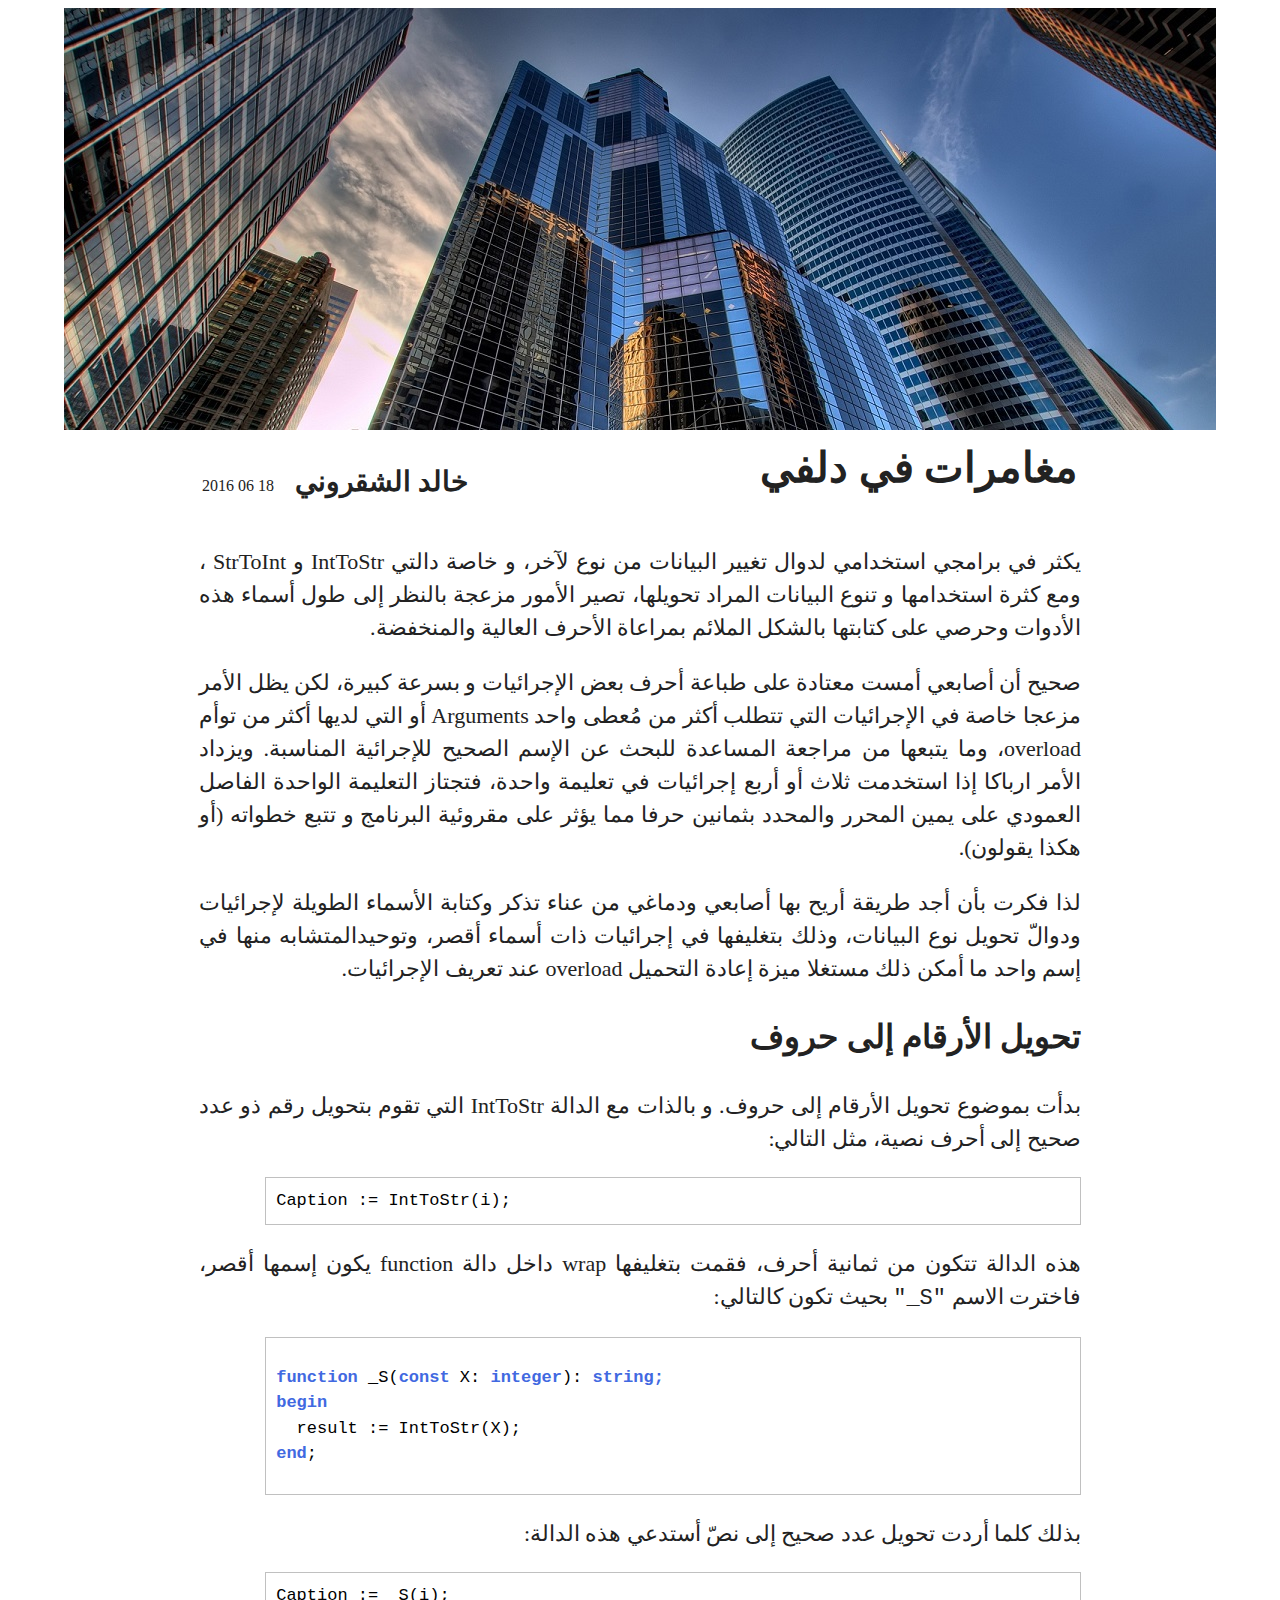
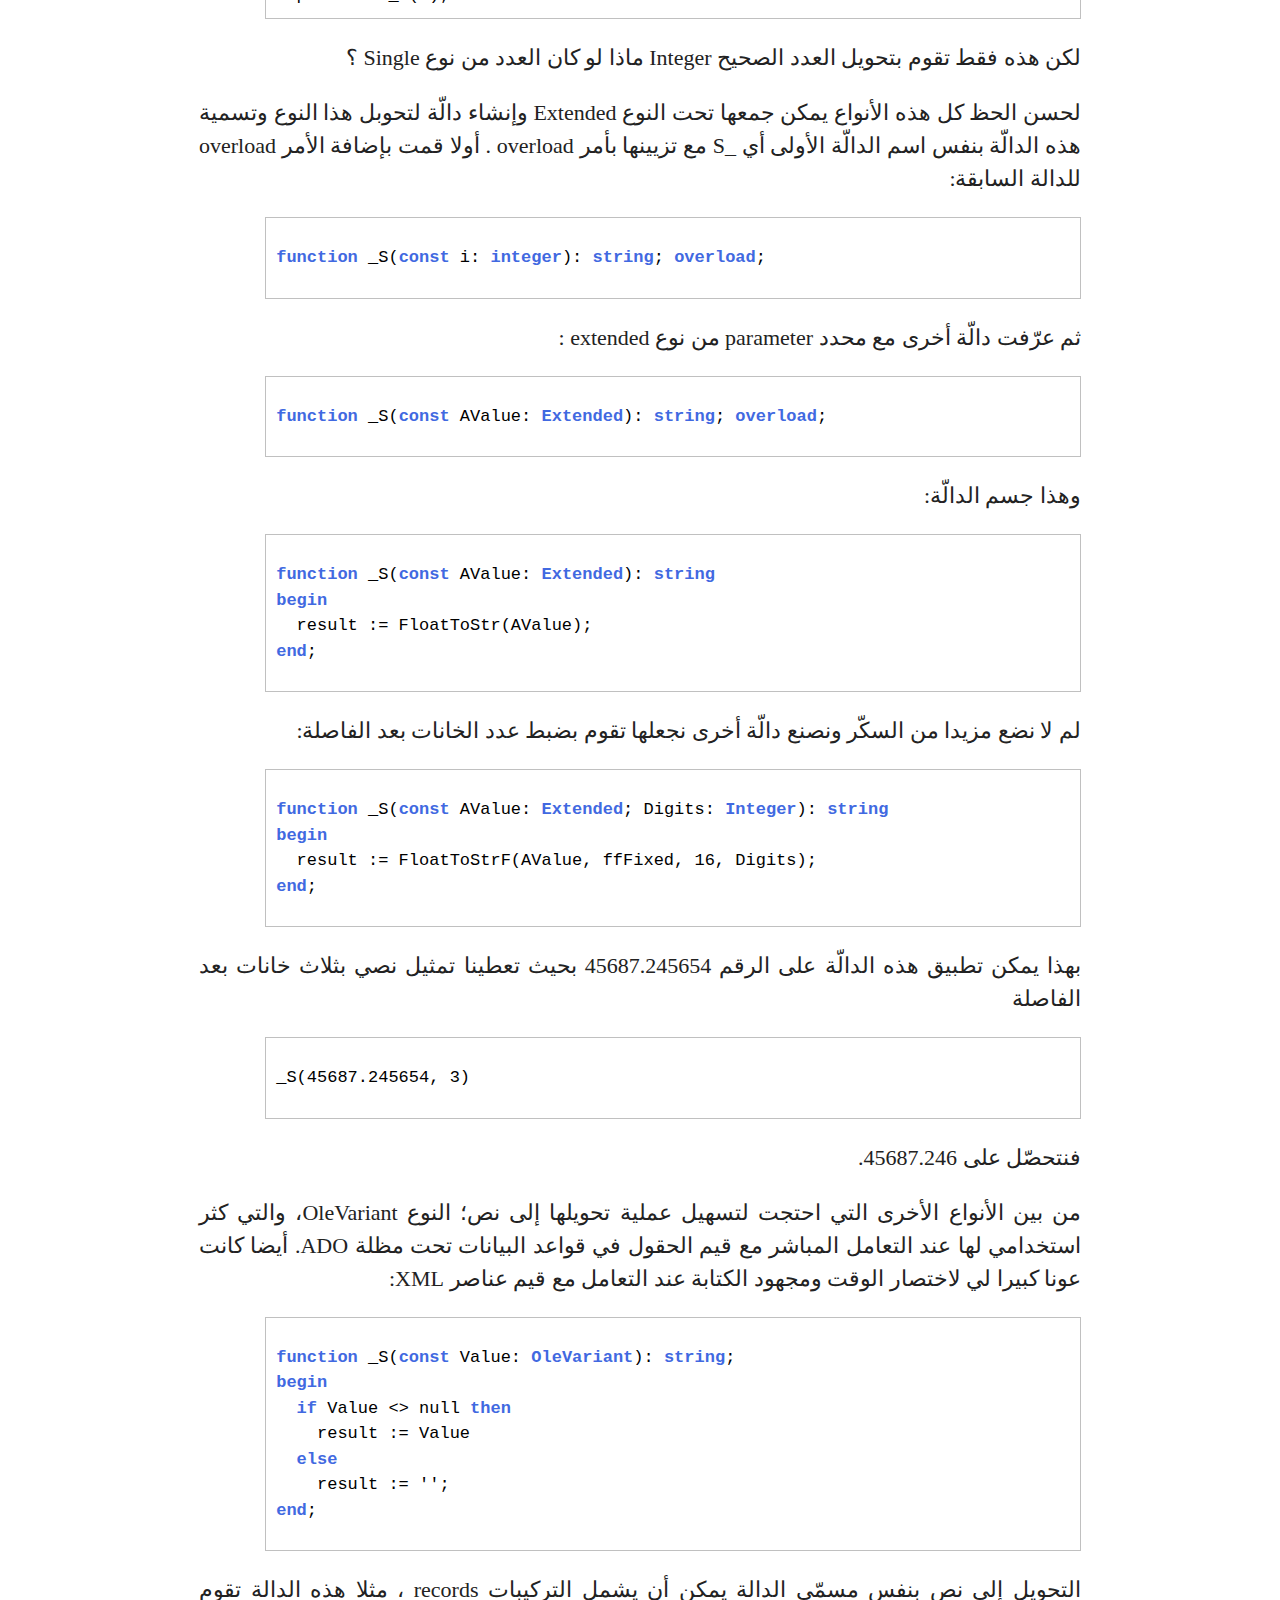
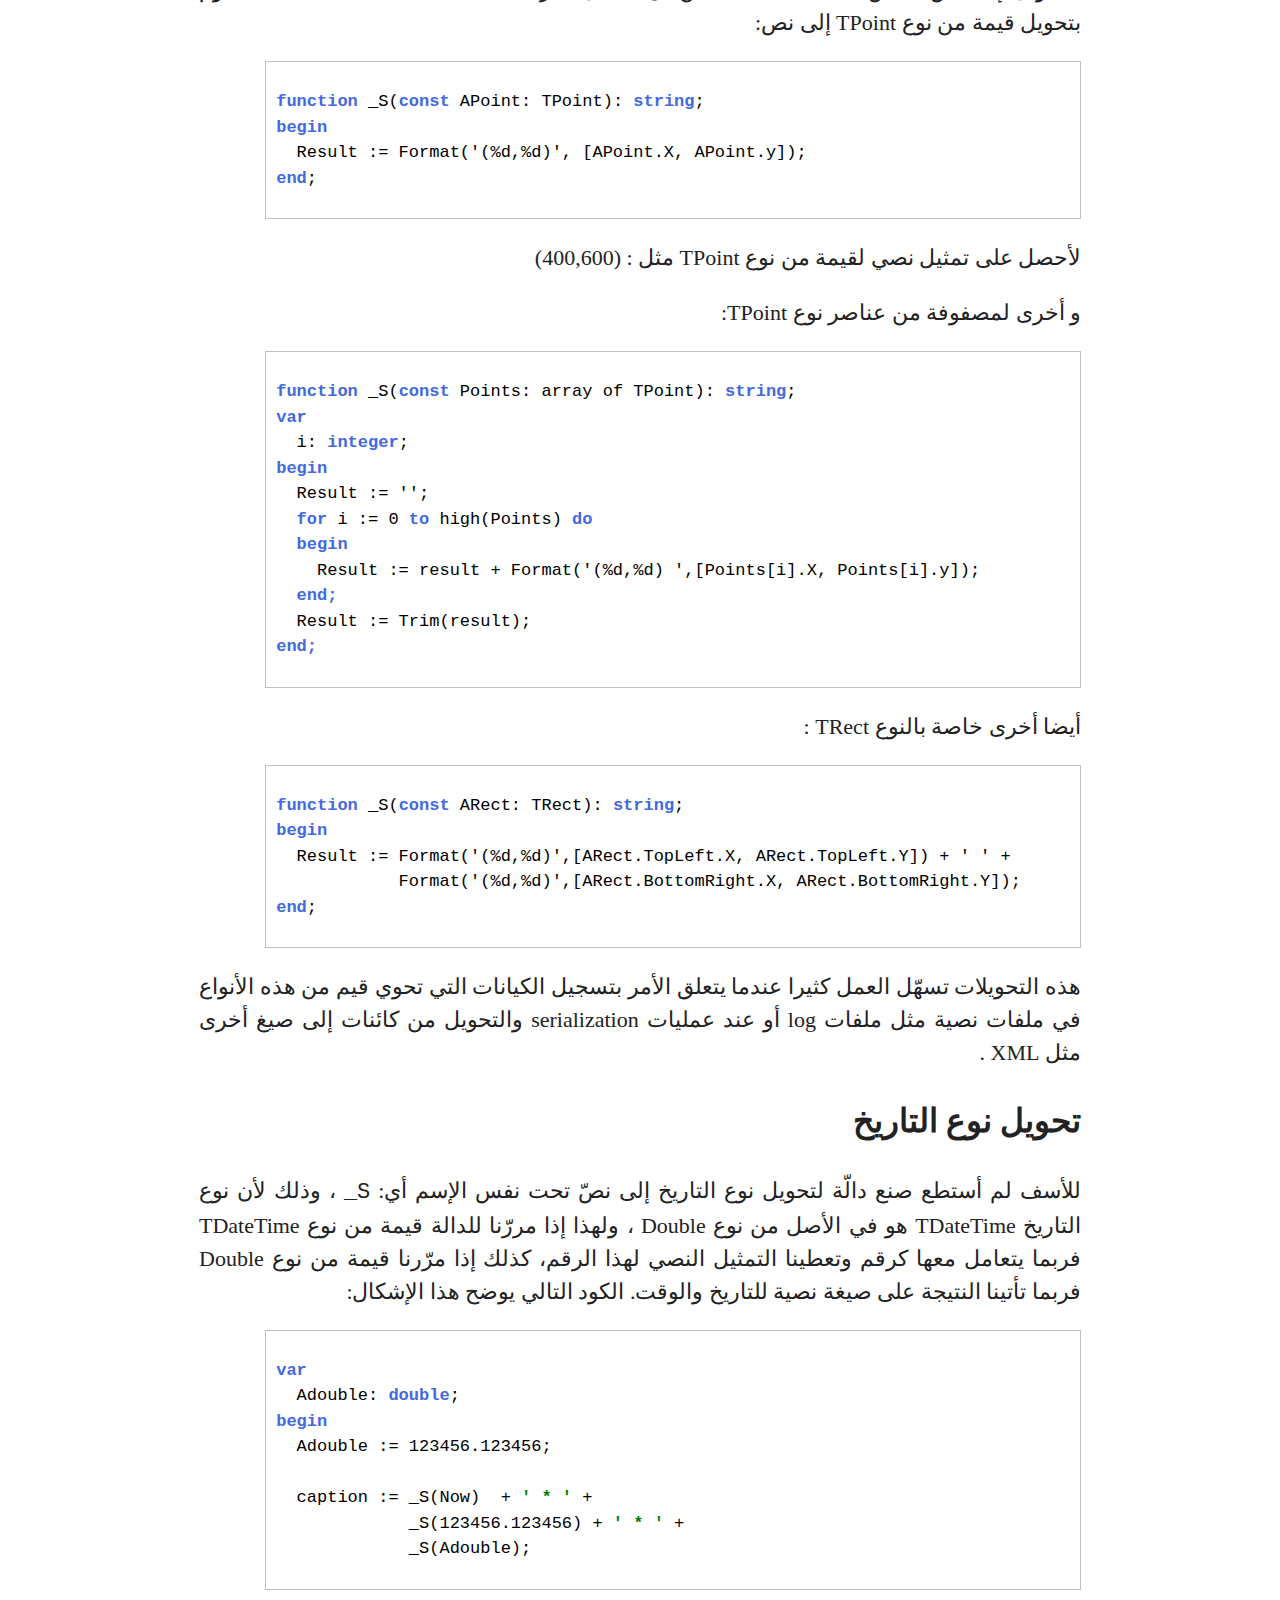
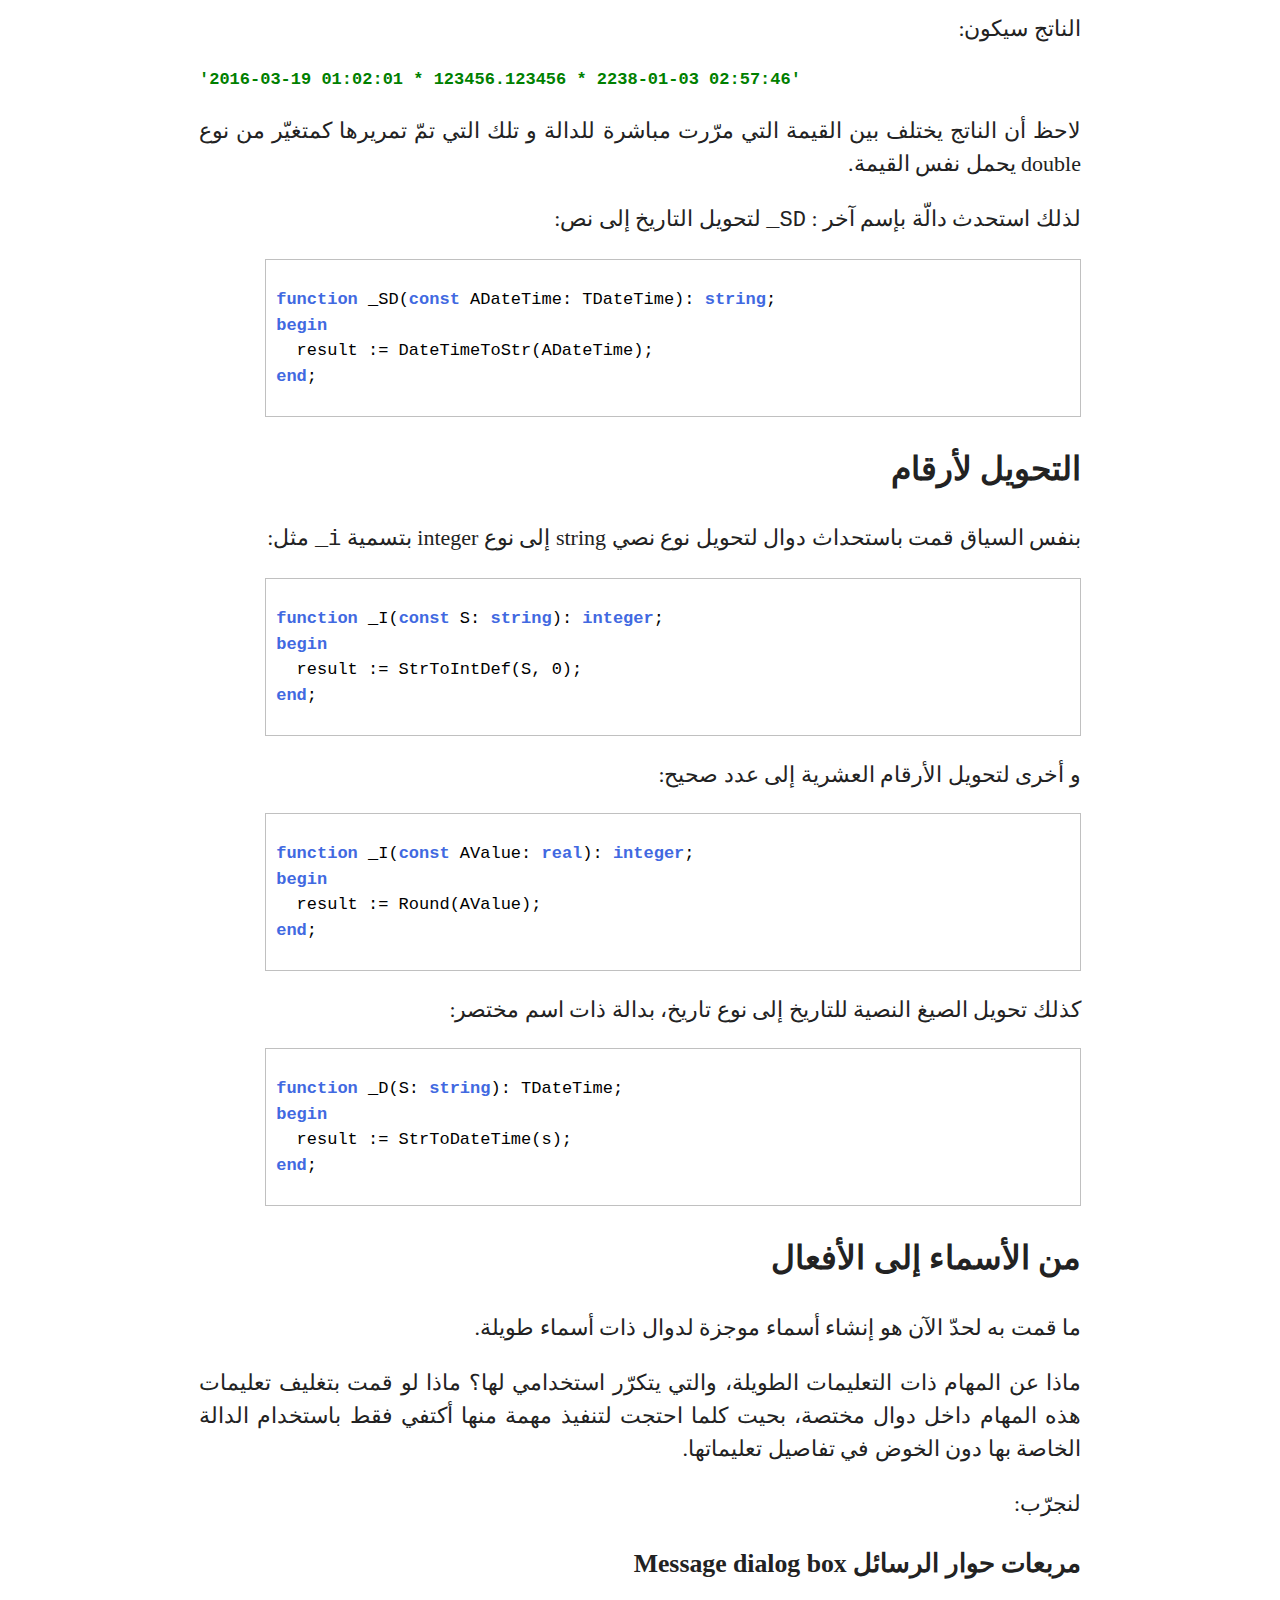
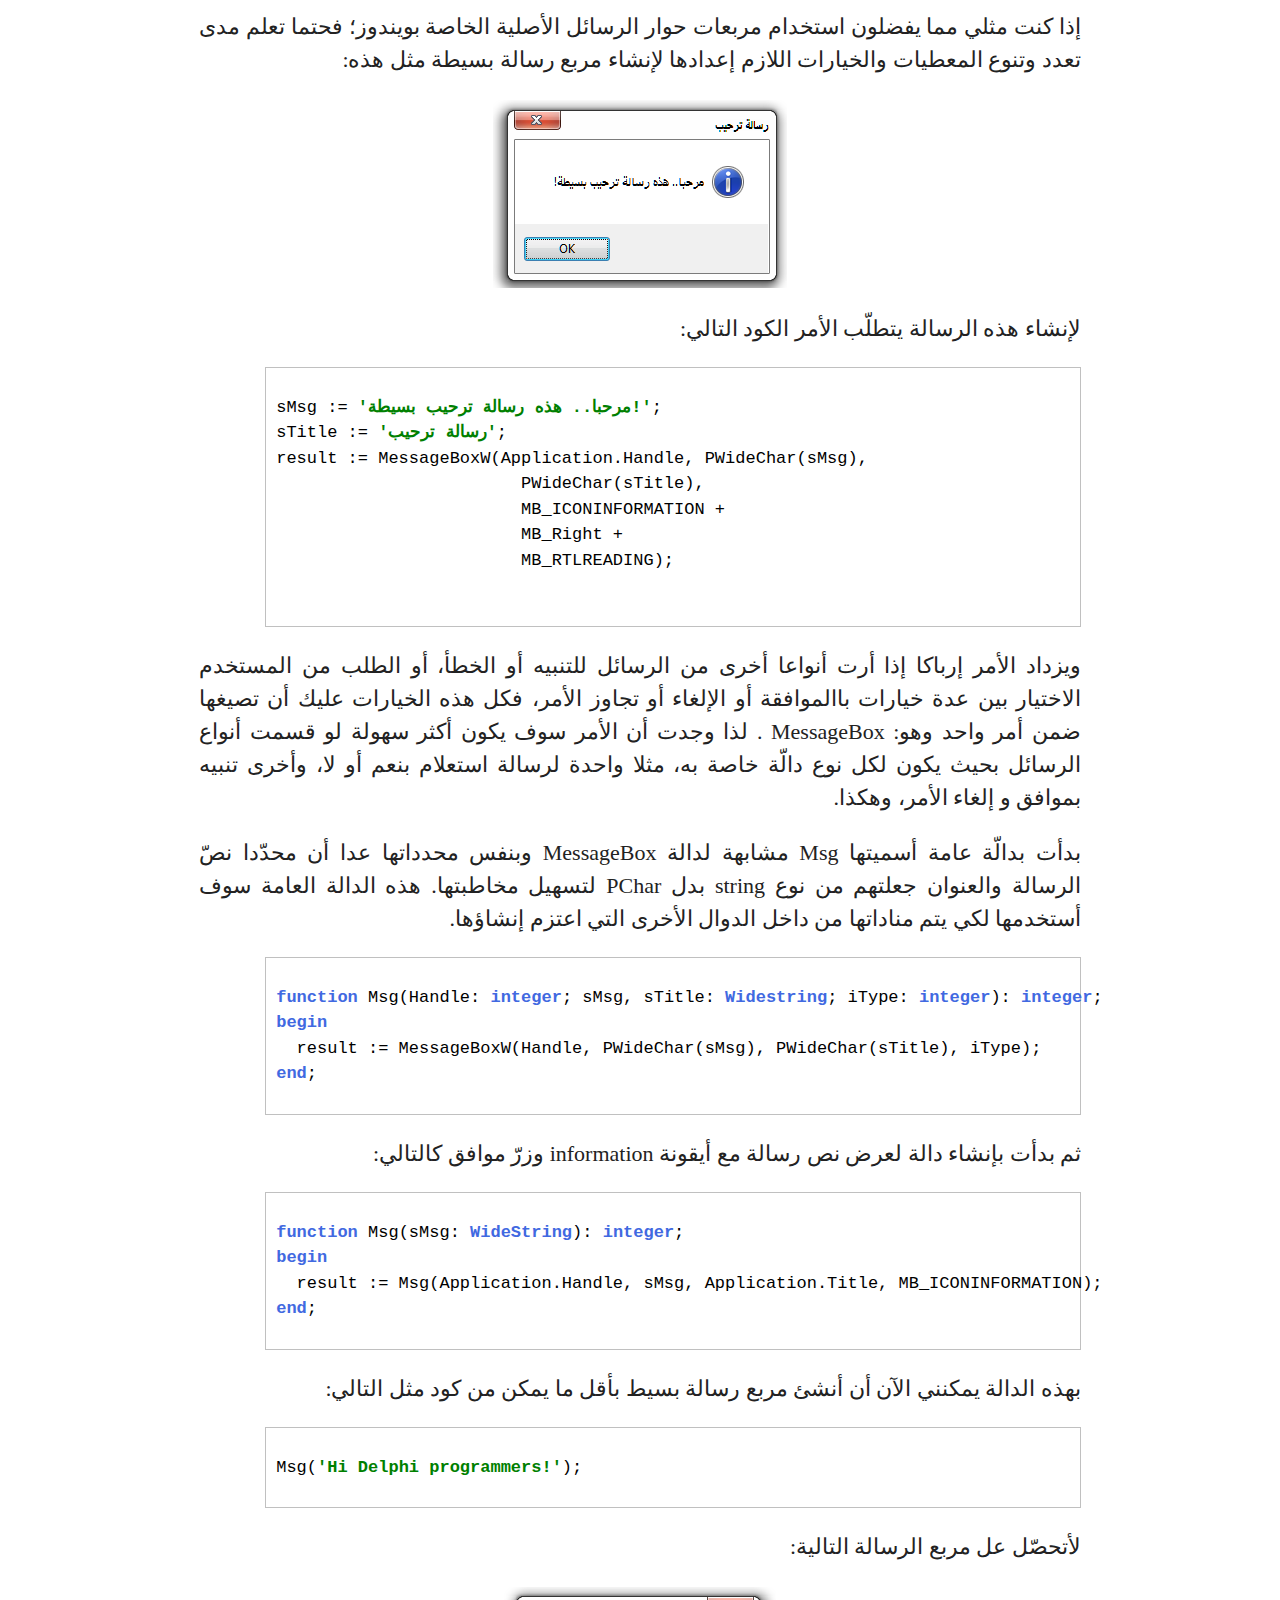
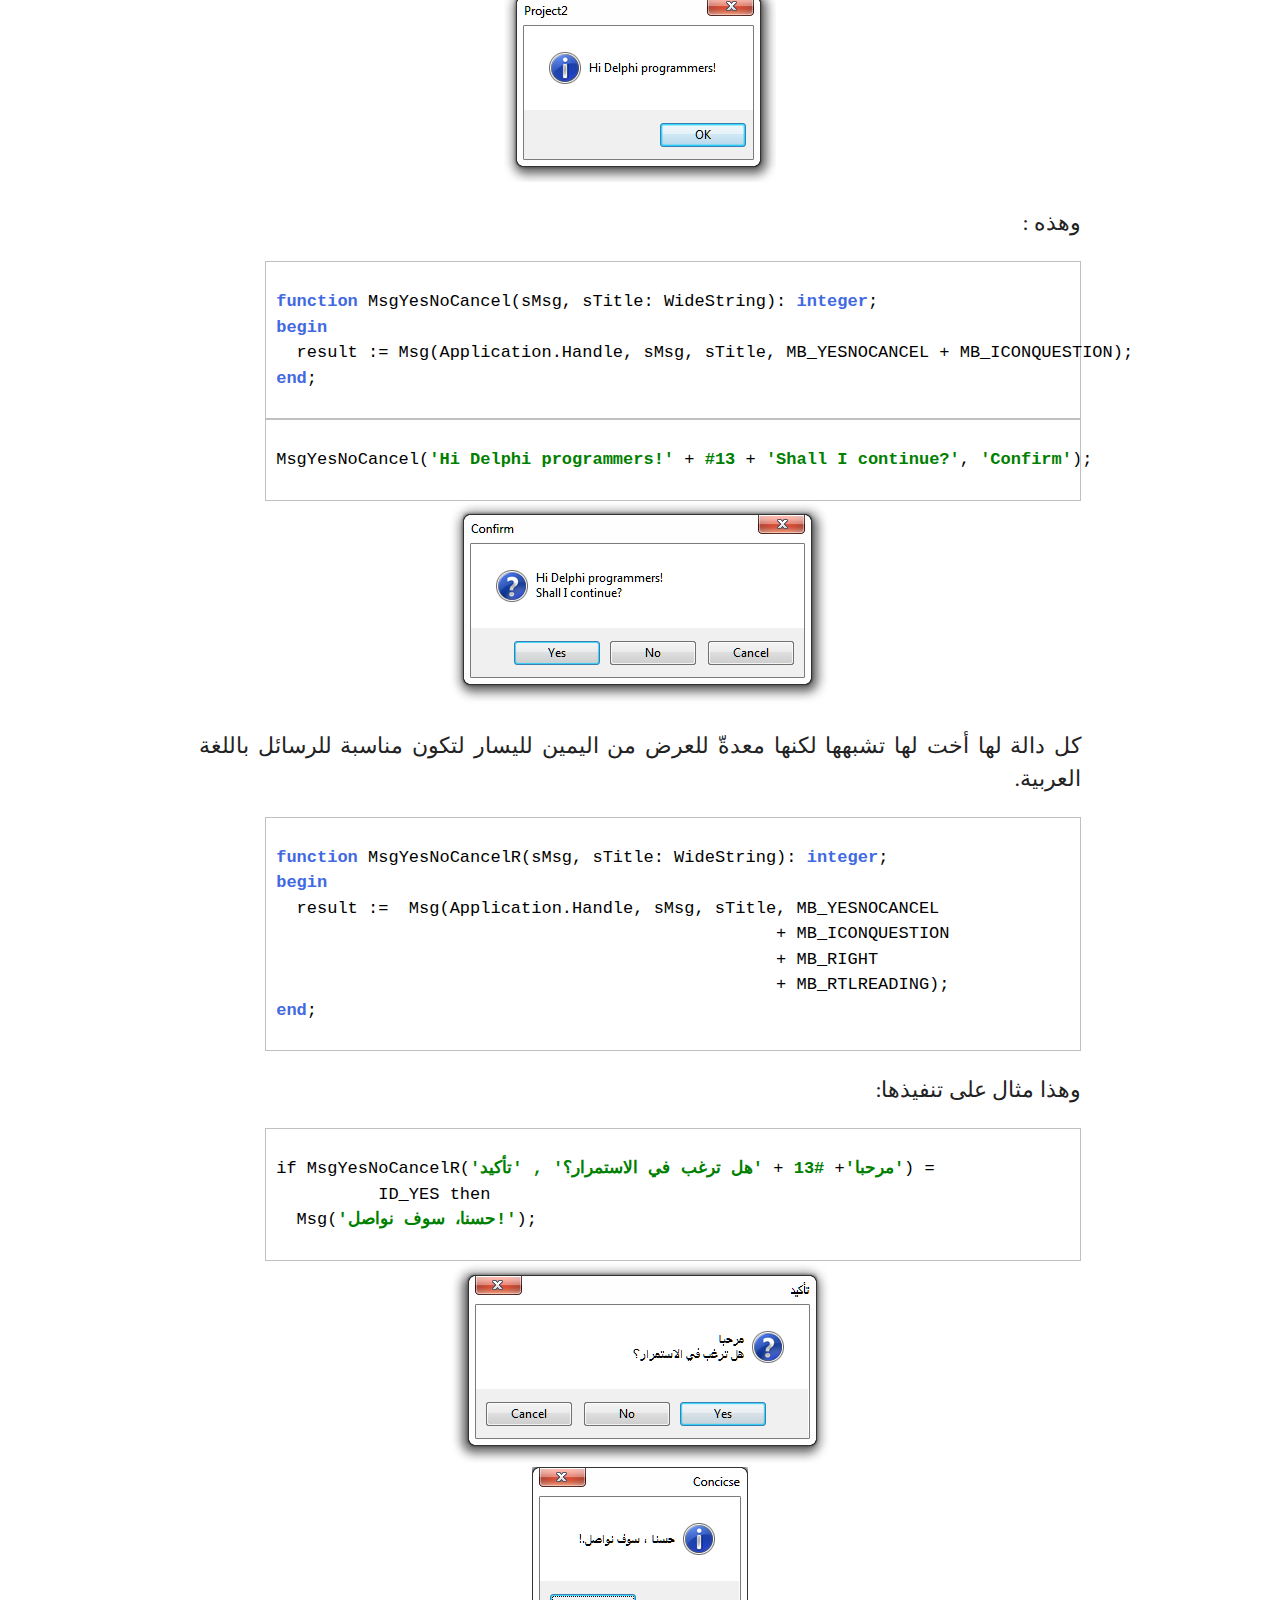
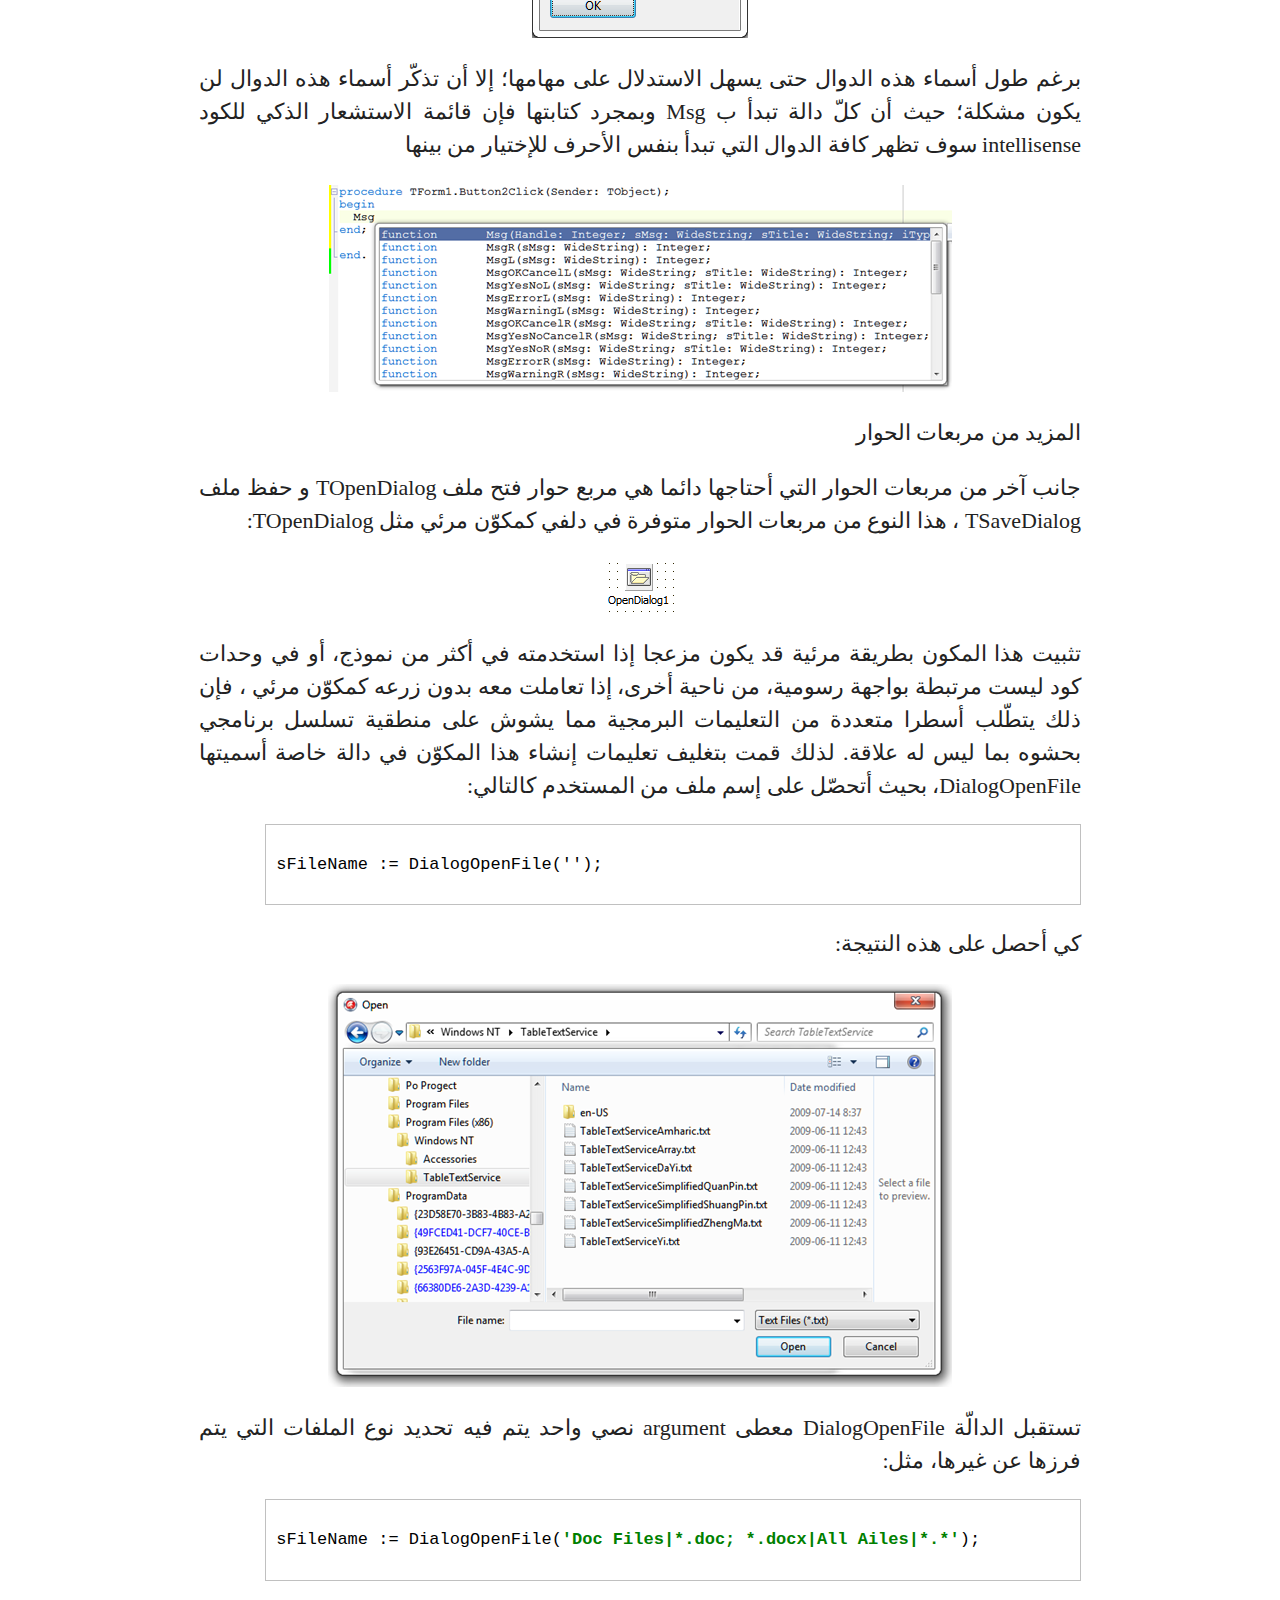
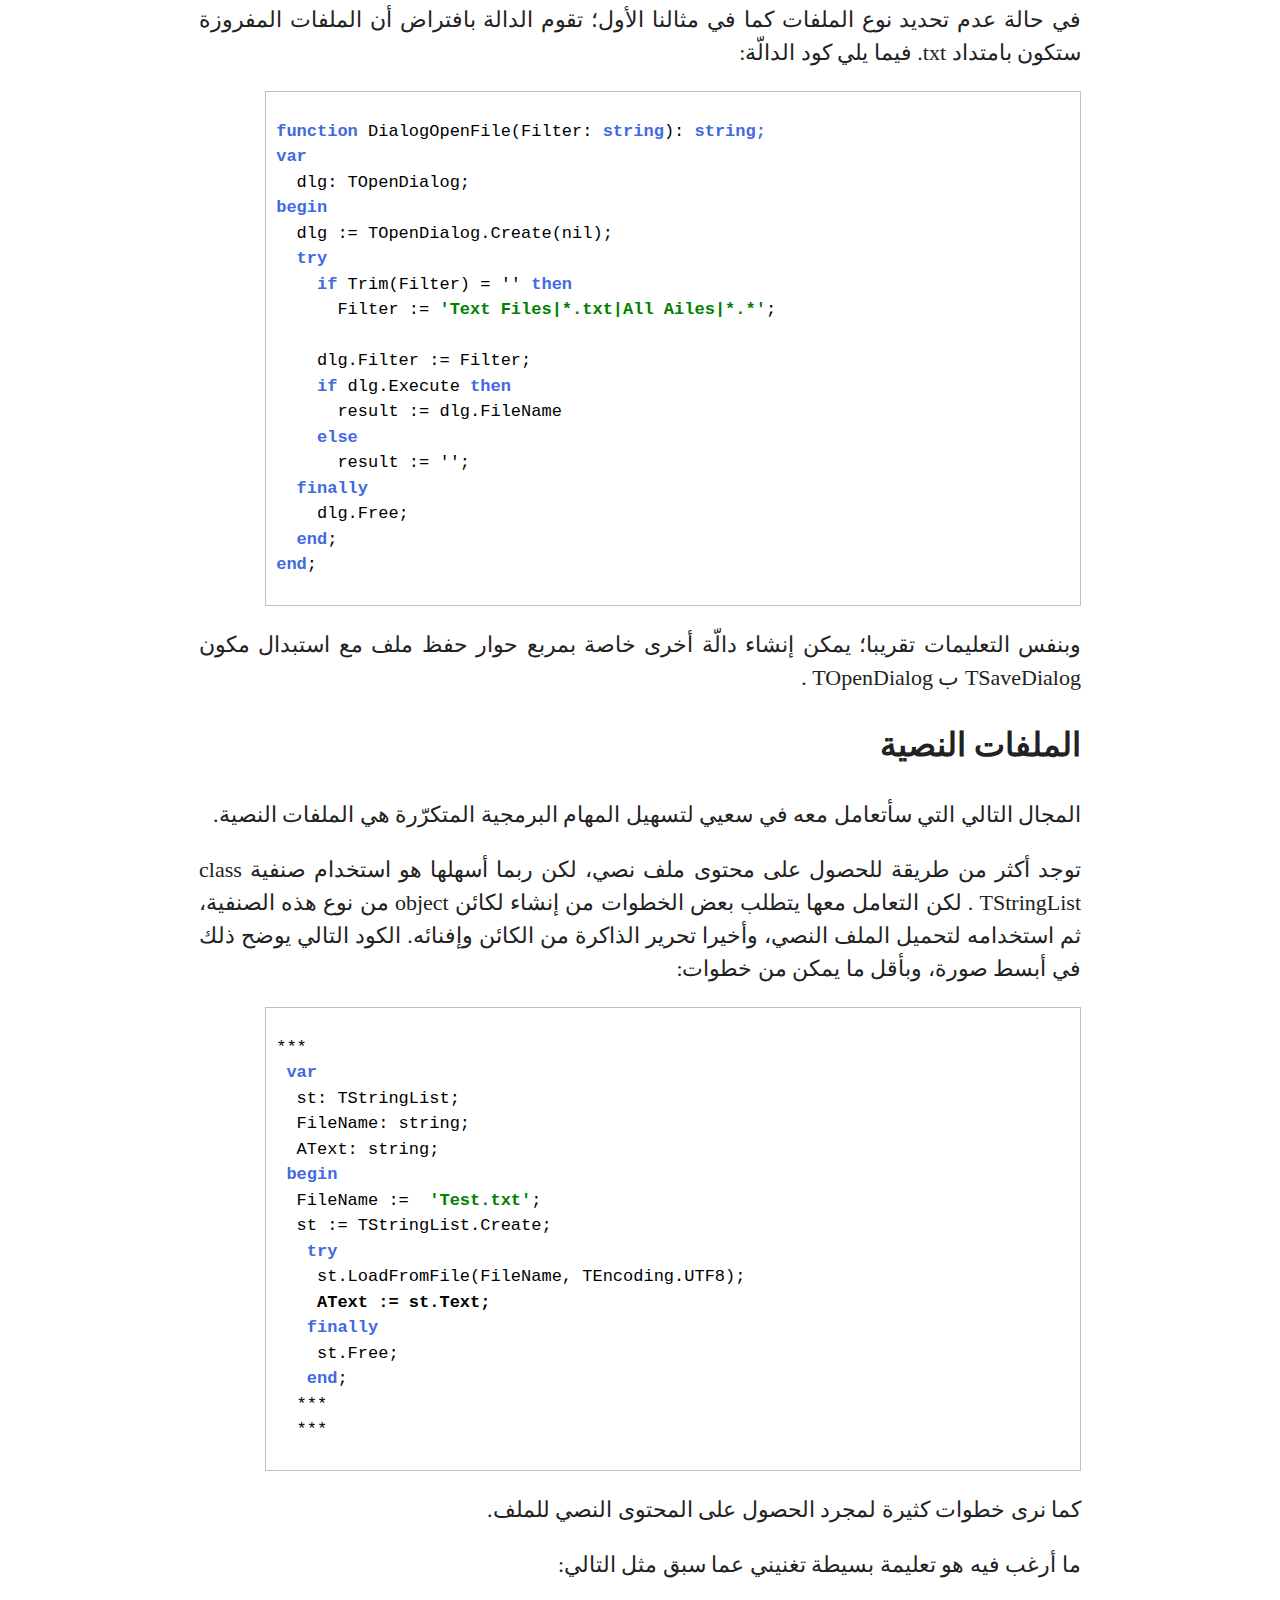
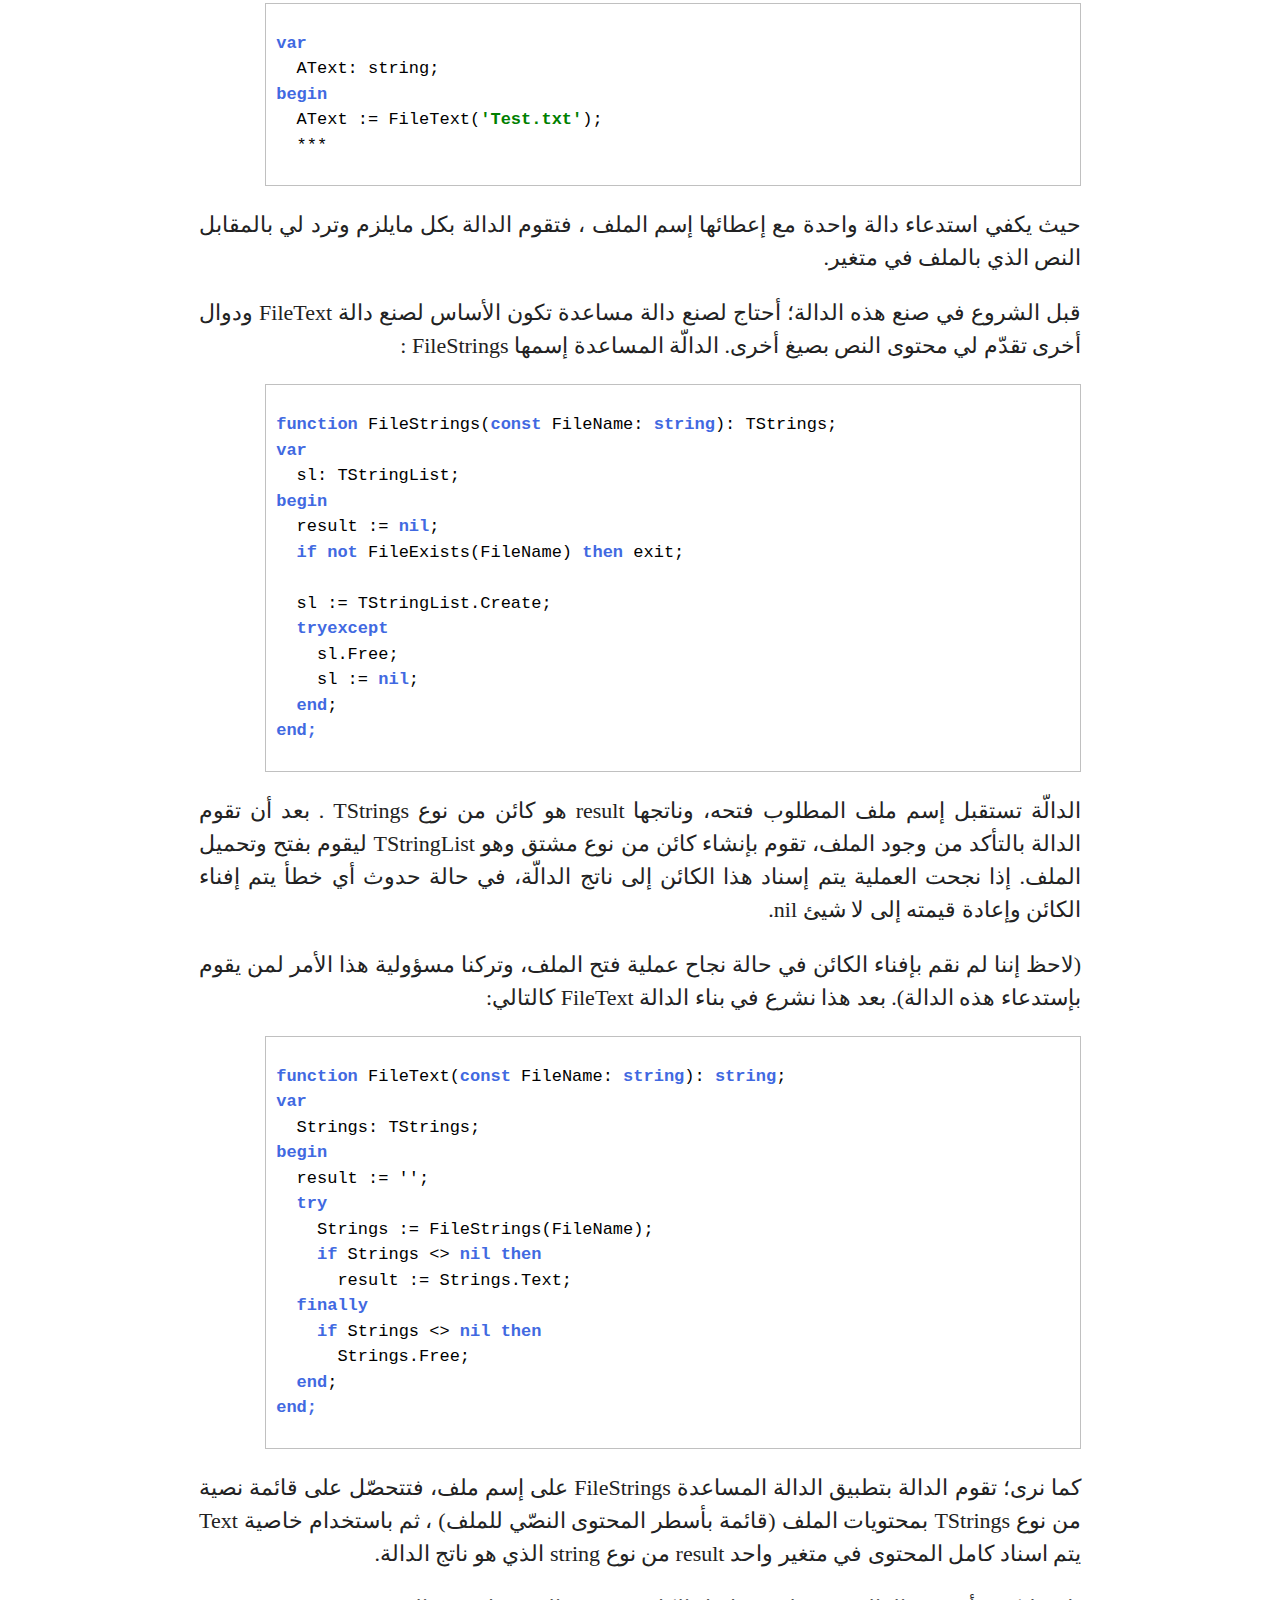
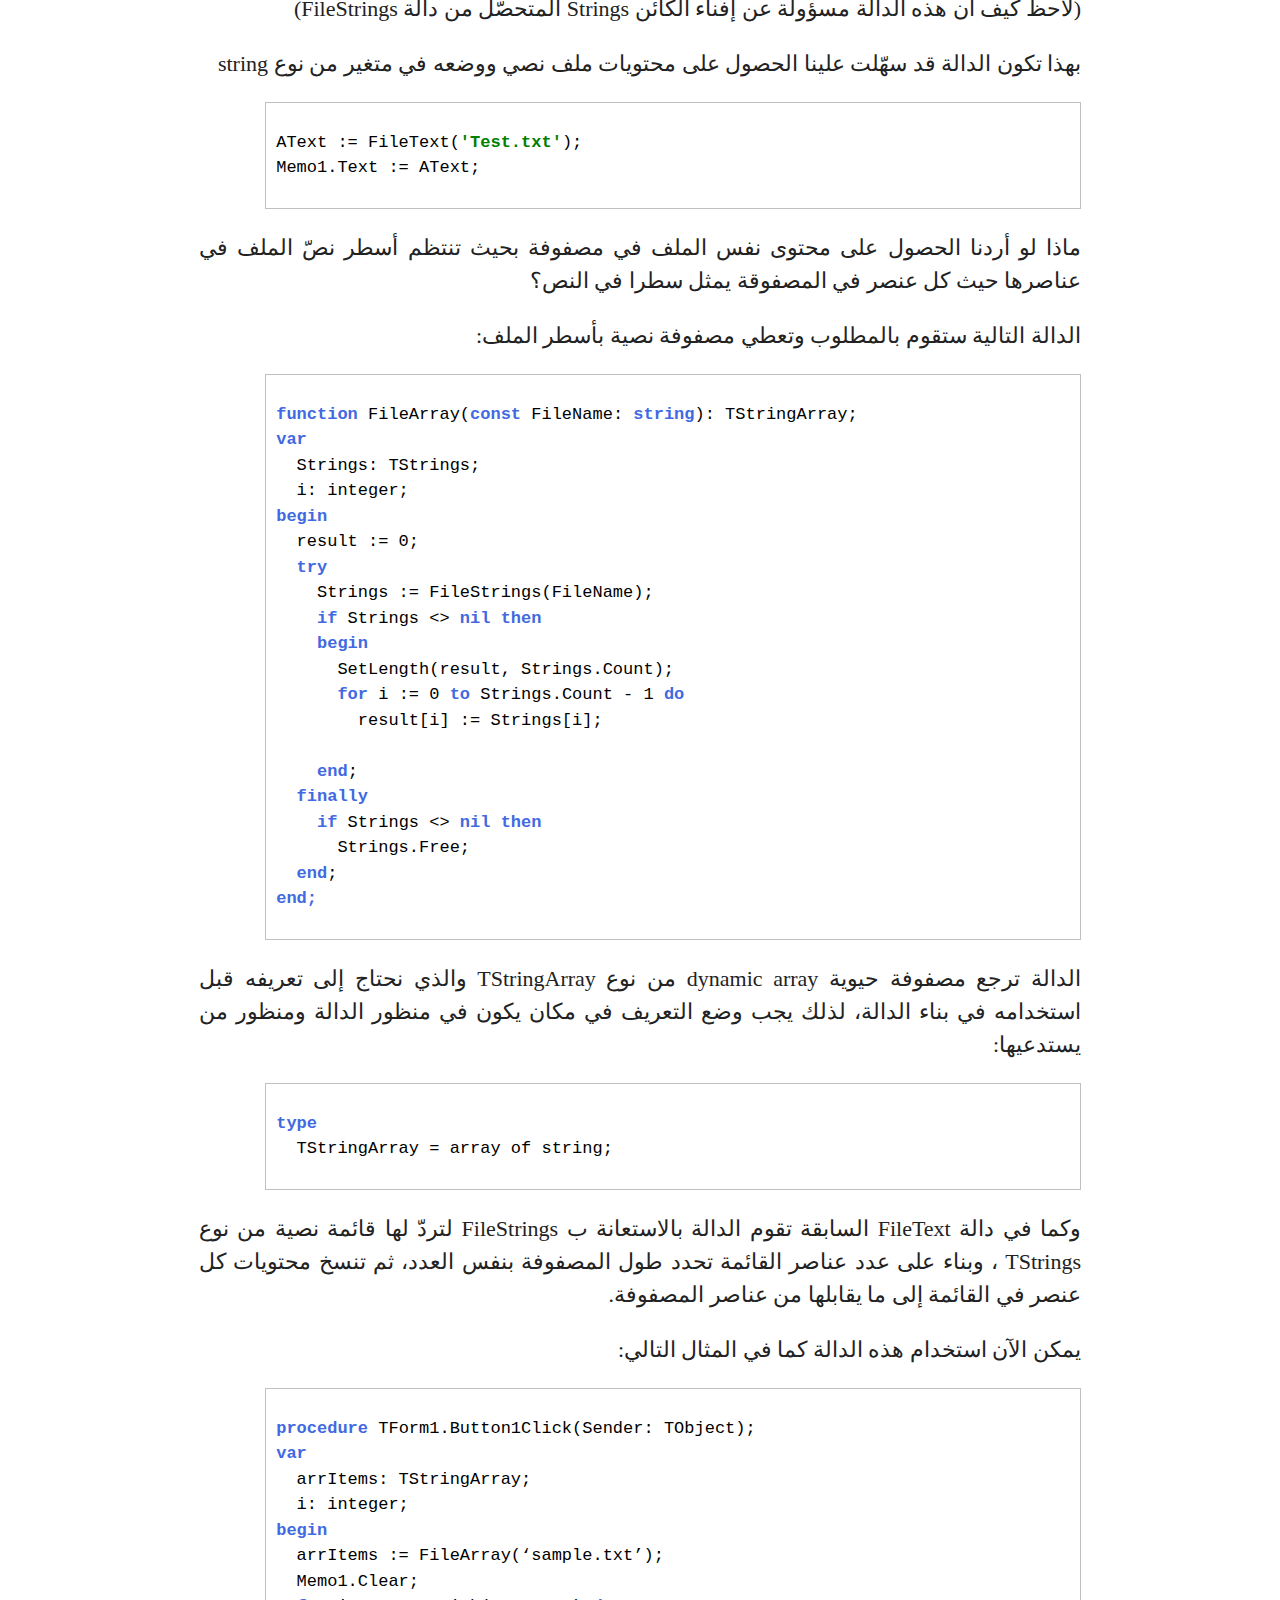
==== commit 8ac483c8: "Add files via upload" ====
--- a/adventures-in-delphi/index.html
+++ b/adventures-in-delphi/index.html
@@ -24,7 +24,7 @@
 <h1>مغامرات في دلفي</h1>  
             <td align="left" >
 
-<span style="font-size: 28px; font-weight: bold;">خالد الشقروني&nbsp;&nbsp;&nbsp;</span>20 06 2016
+<span style="font-size: 28px; font-weight: bold;">خالد الشقروني&nbsp;&nbsp;&nbsp;</span>18 06 2016
             </td>
         </tr>
     </table>
--- a/article.css
+++ b/article.css
@@ -41,7 +41,7 @@
   font-size: 17px;
   color: black;
   direction:ltr;
-  width: 800px;
+  width: 90%;
   text-align: left; 
   border: 1px solid #C0C0C0;
   padding: 10px;
@@ -57,7 +57,7 @@
   text-align: left; 
 }
 .div-note{
-  width: 800px;
+  width: 90%;
   background-color: #F0F3FB;
   text-align: justify;
   padding: 10px;
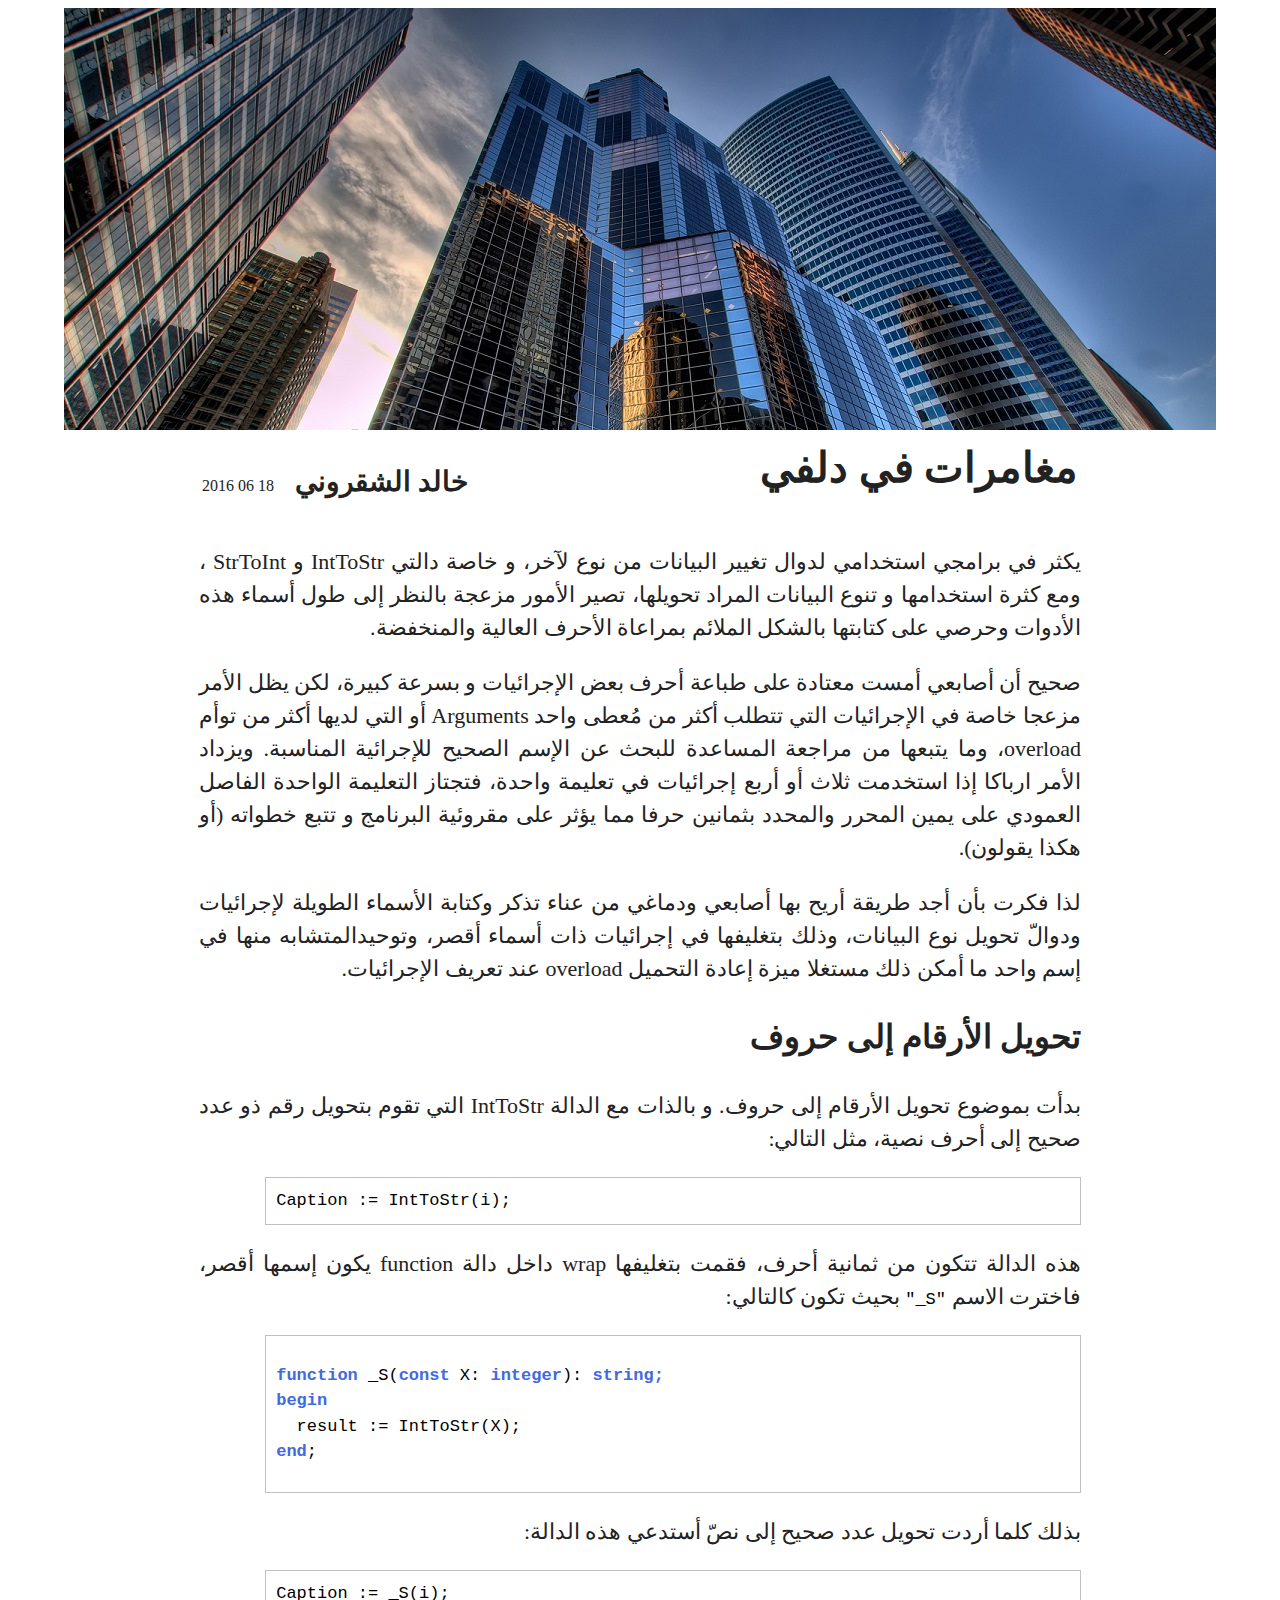
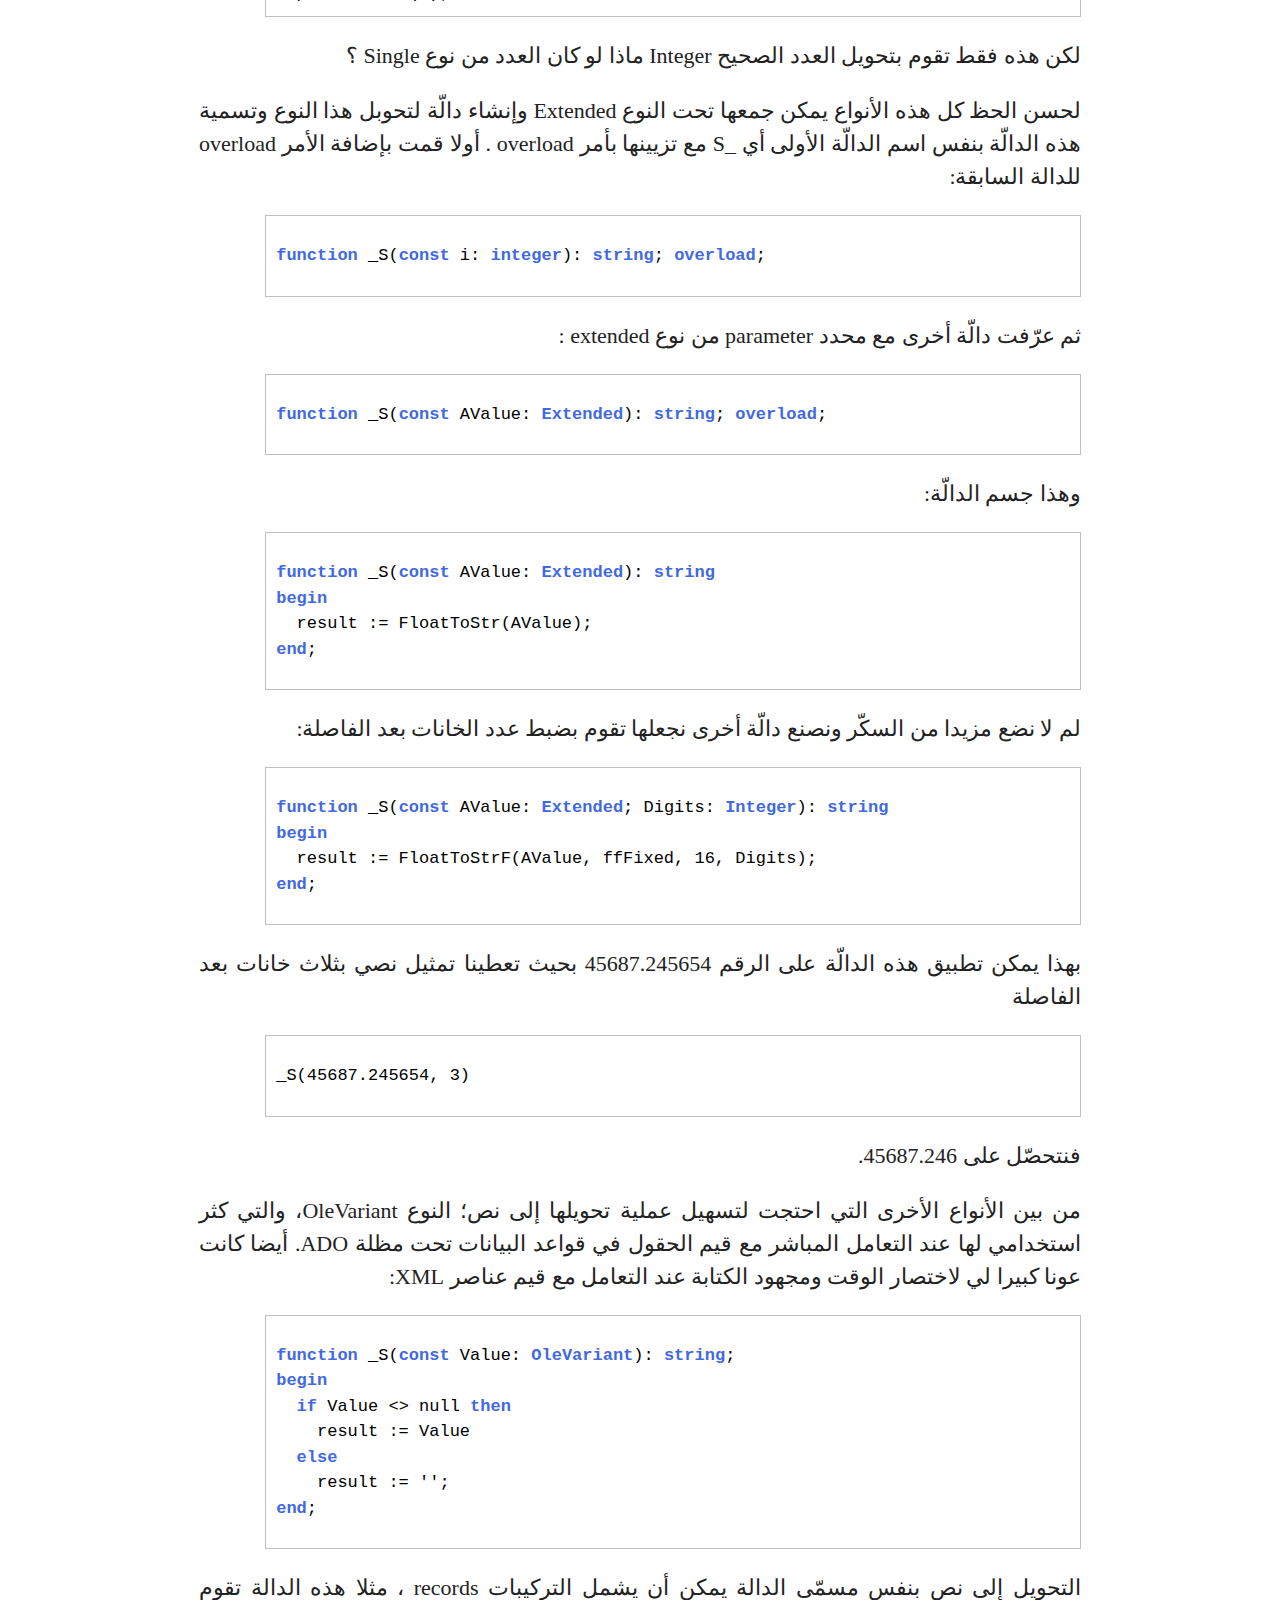
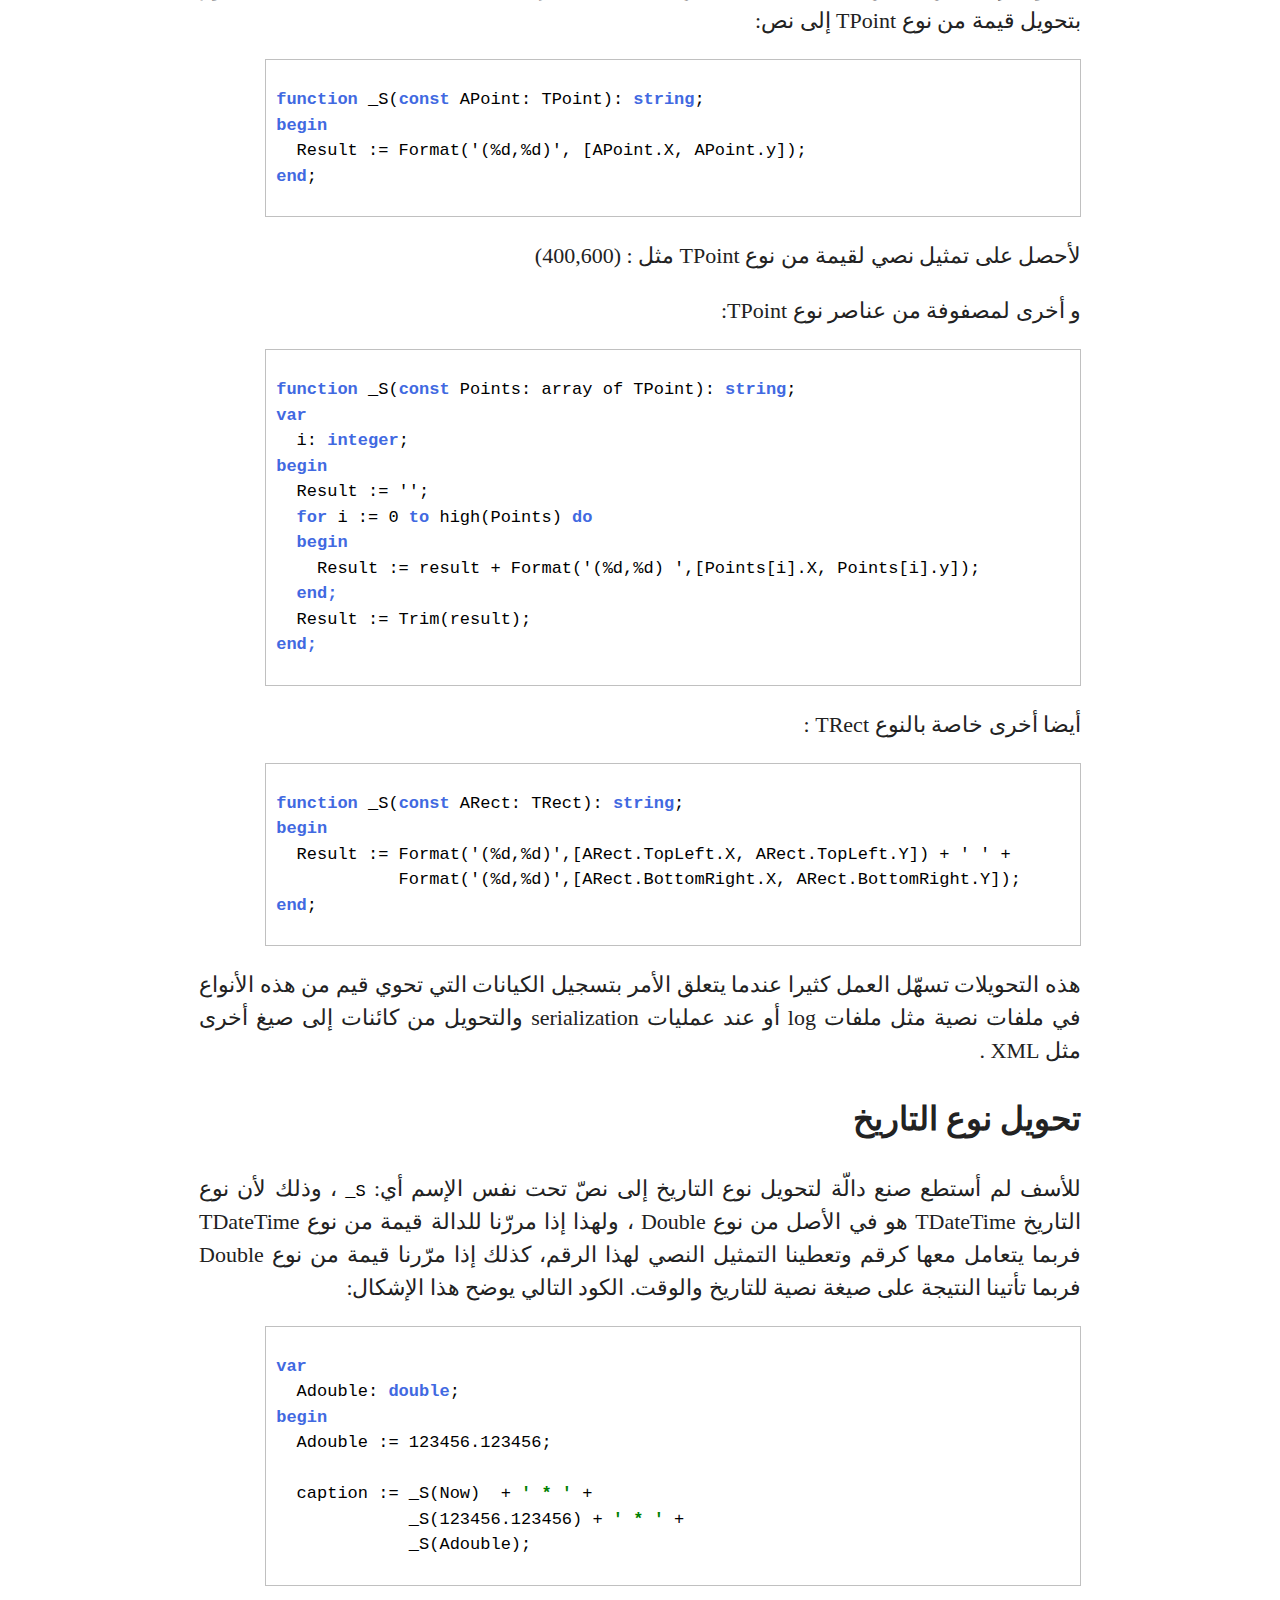
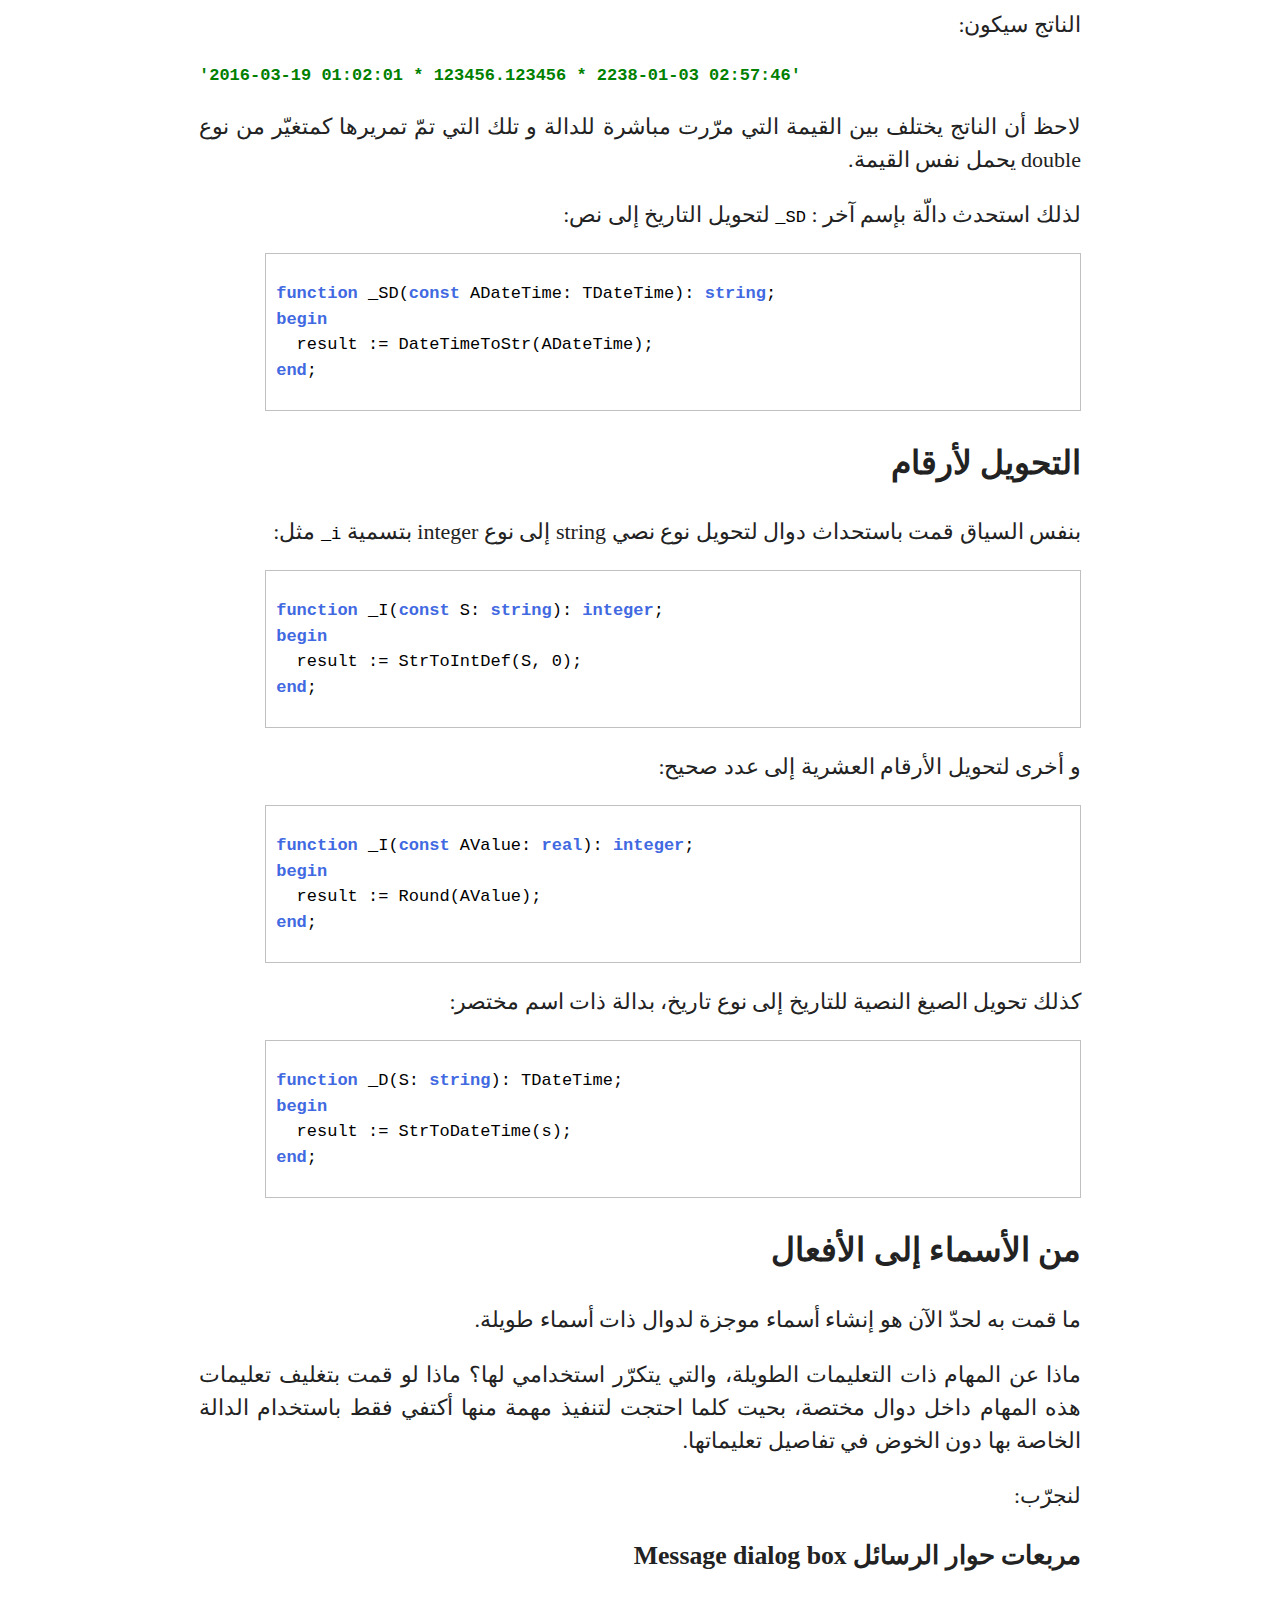
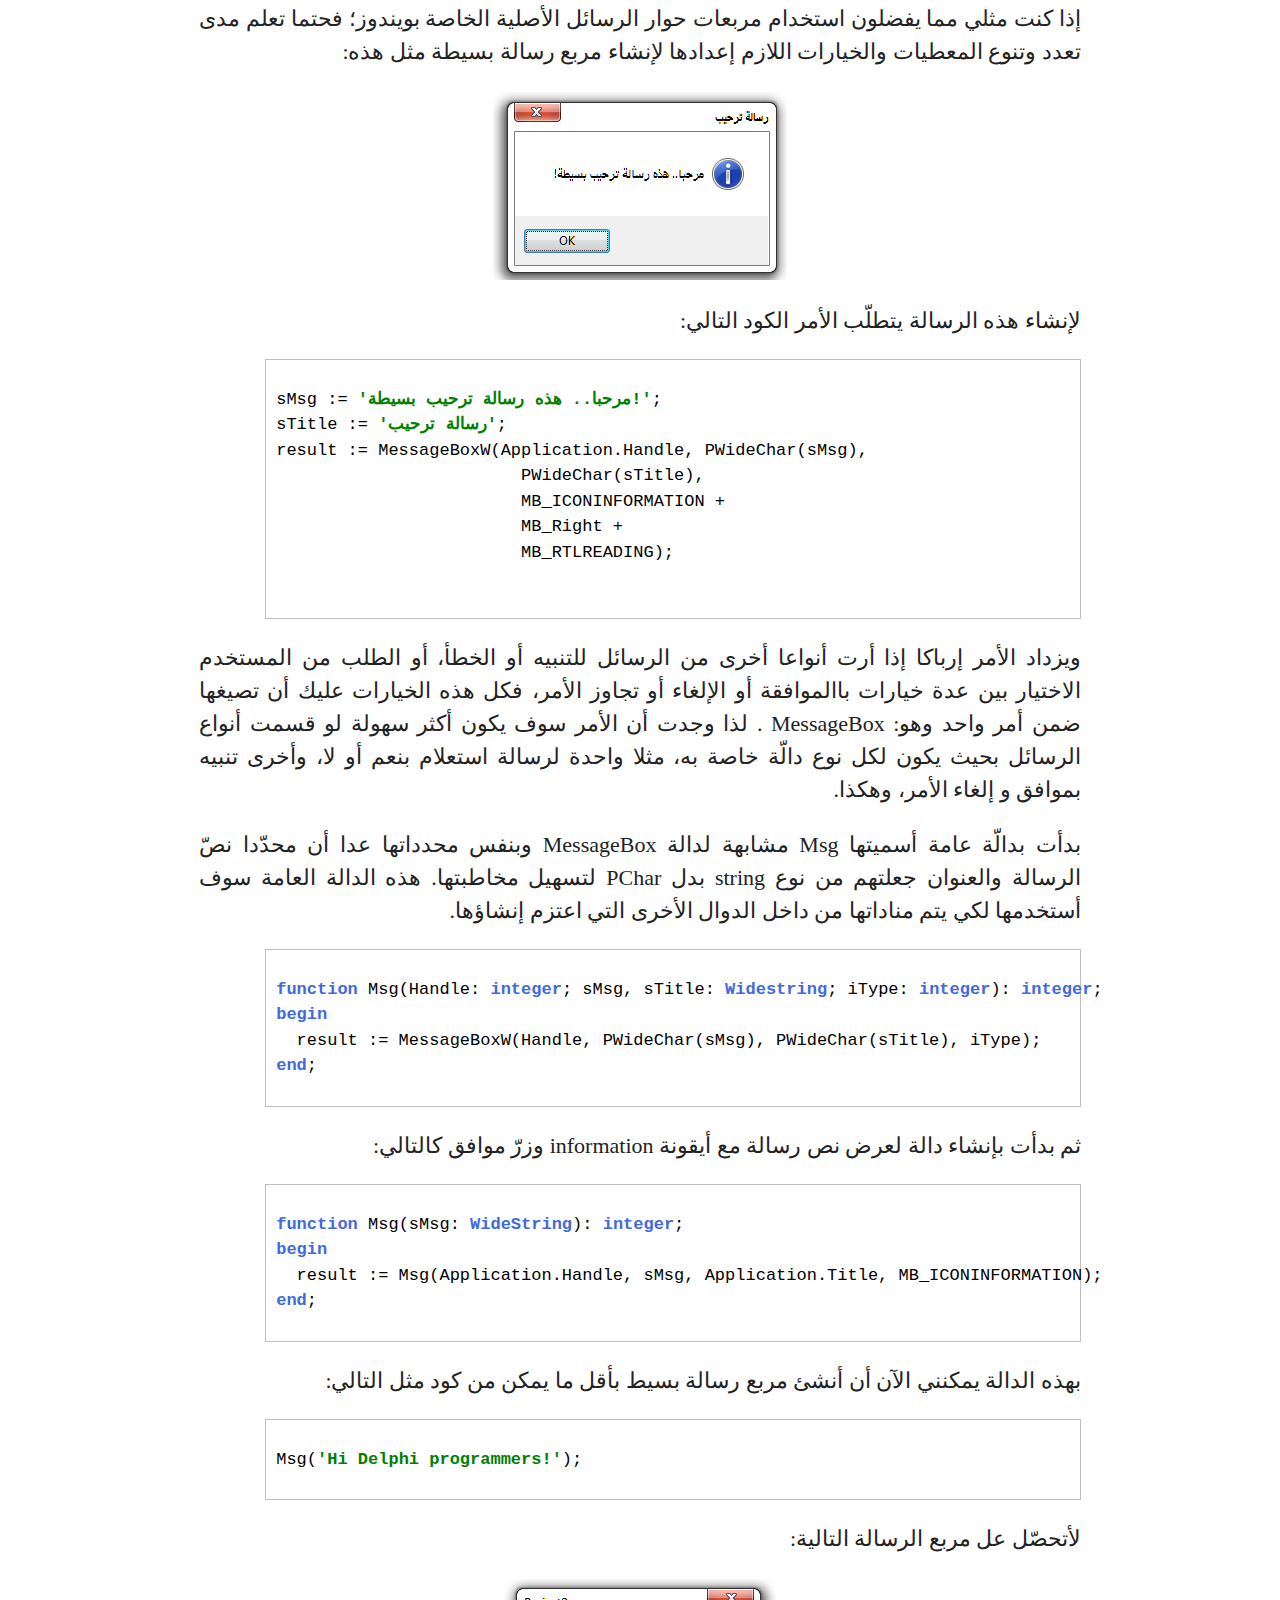
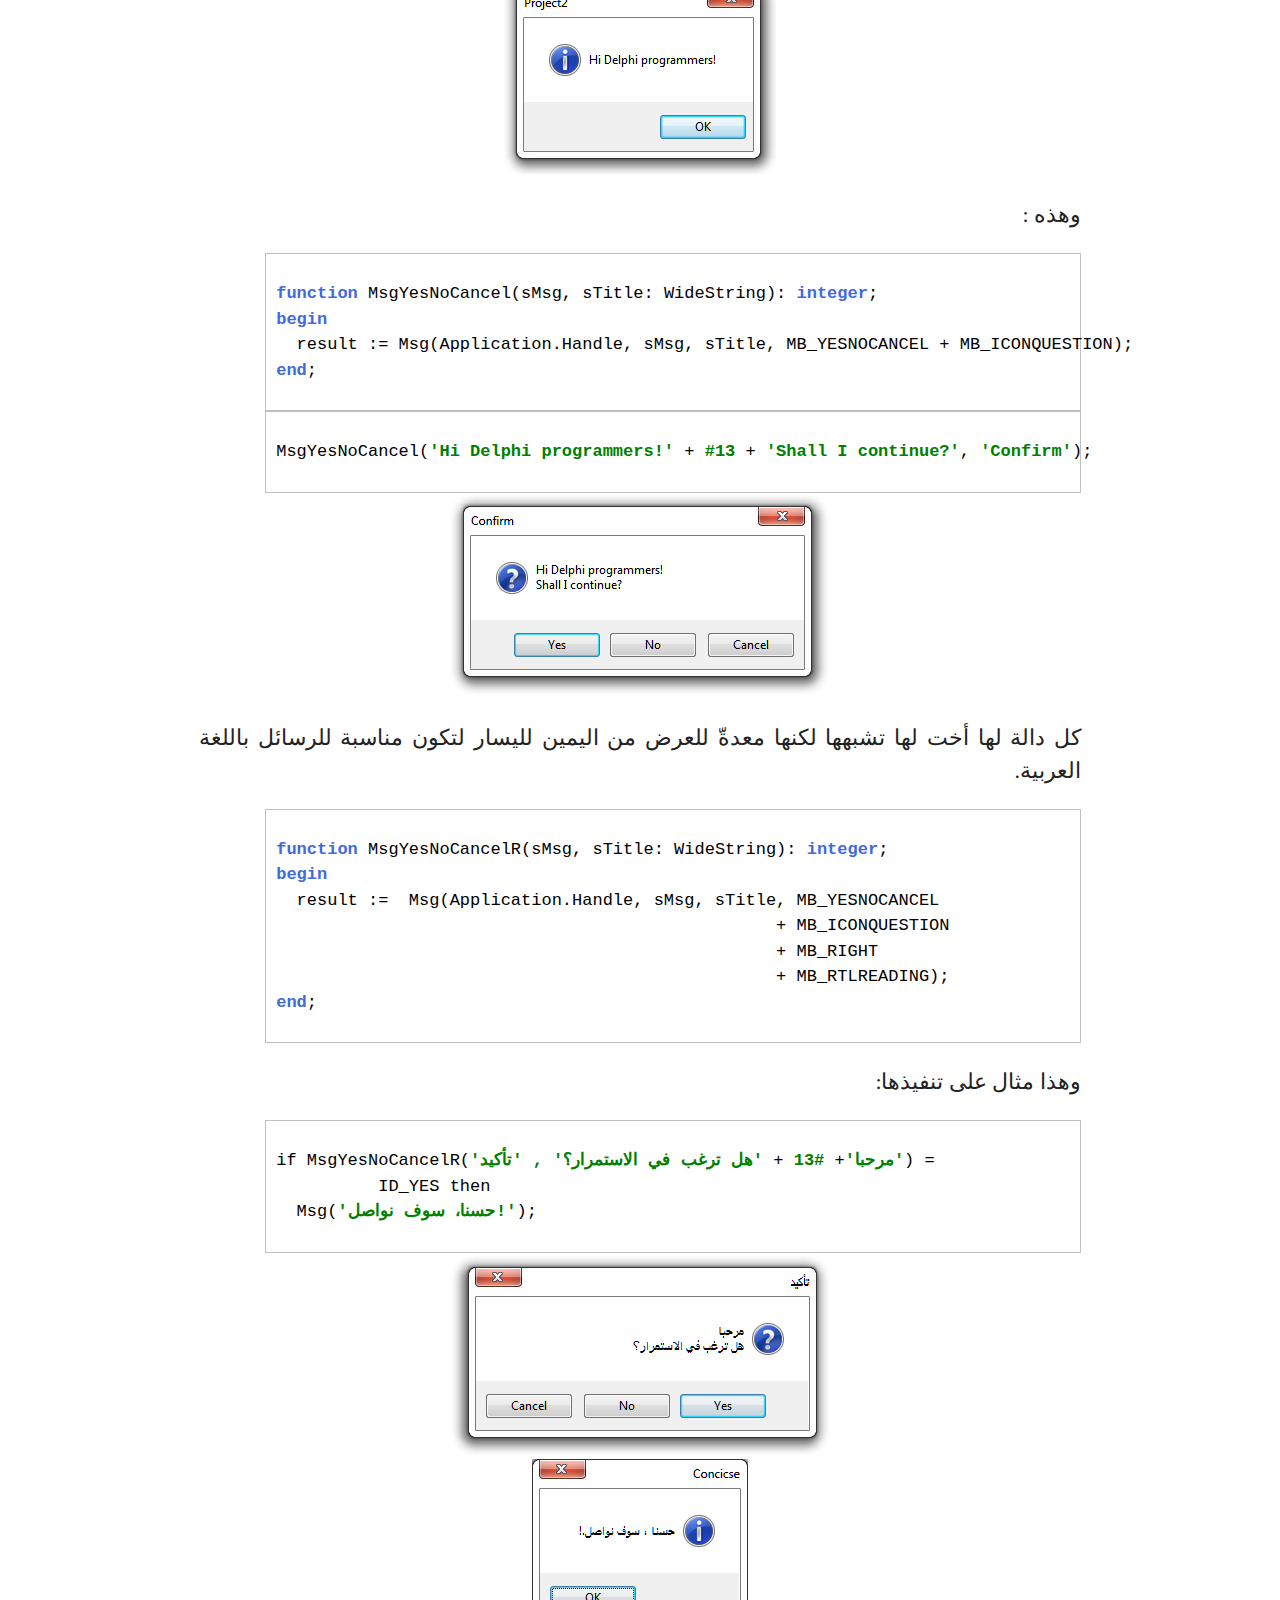
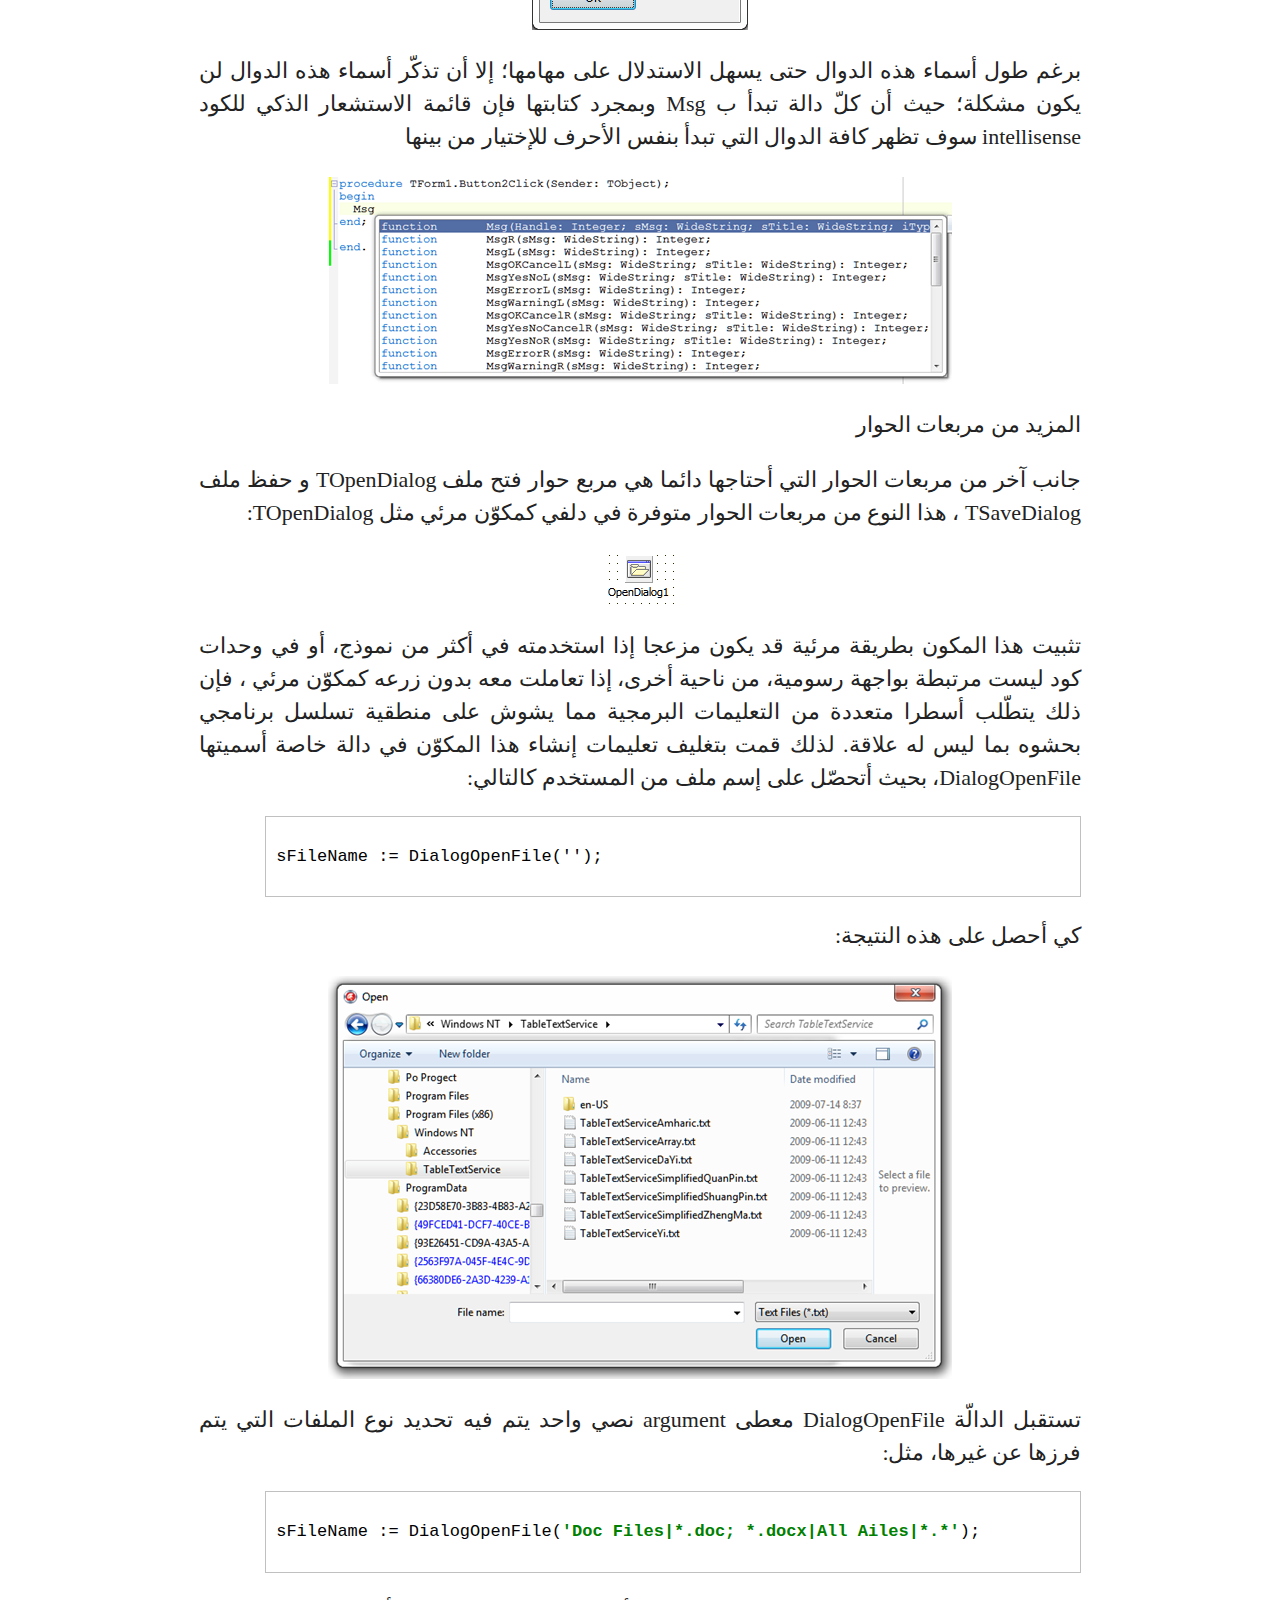
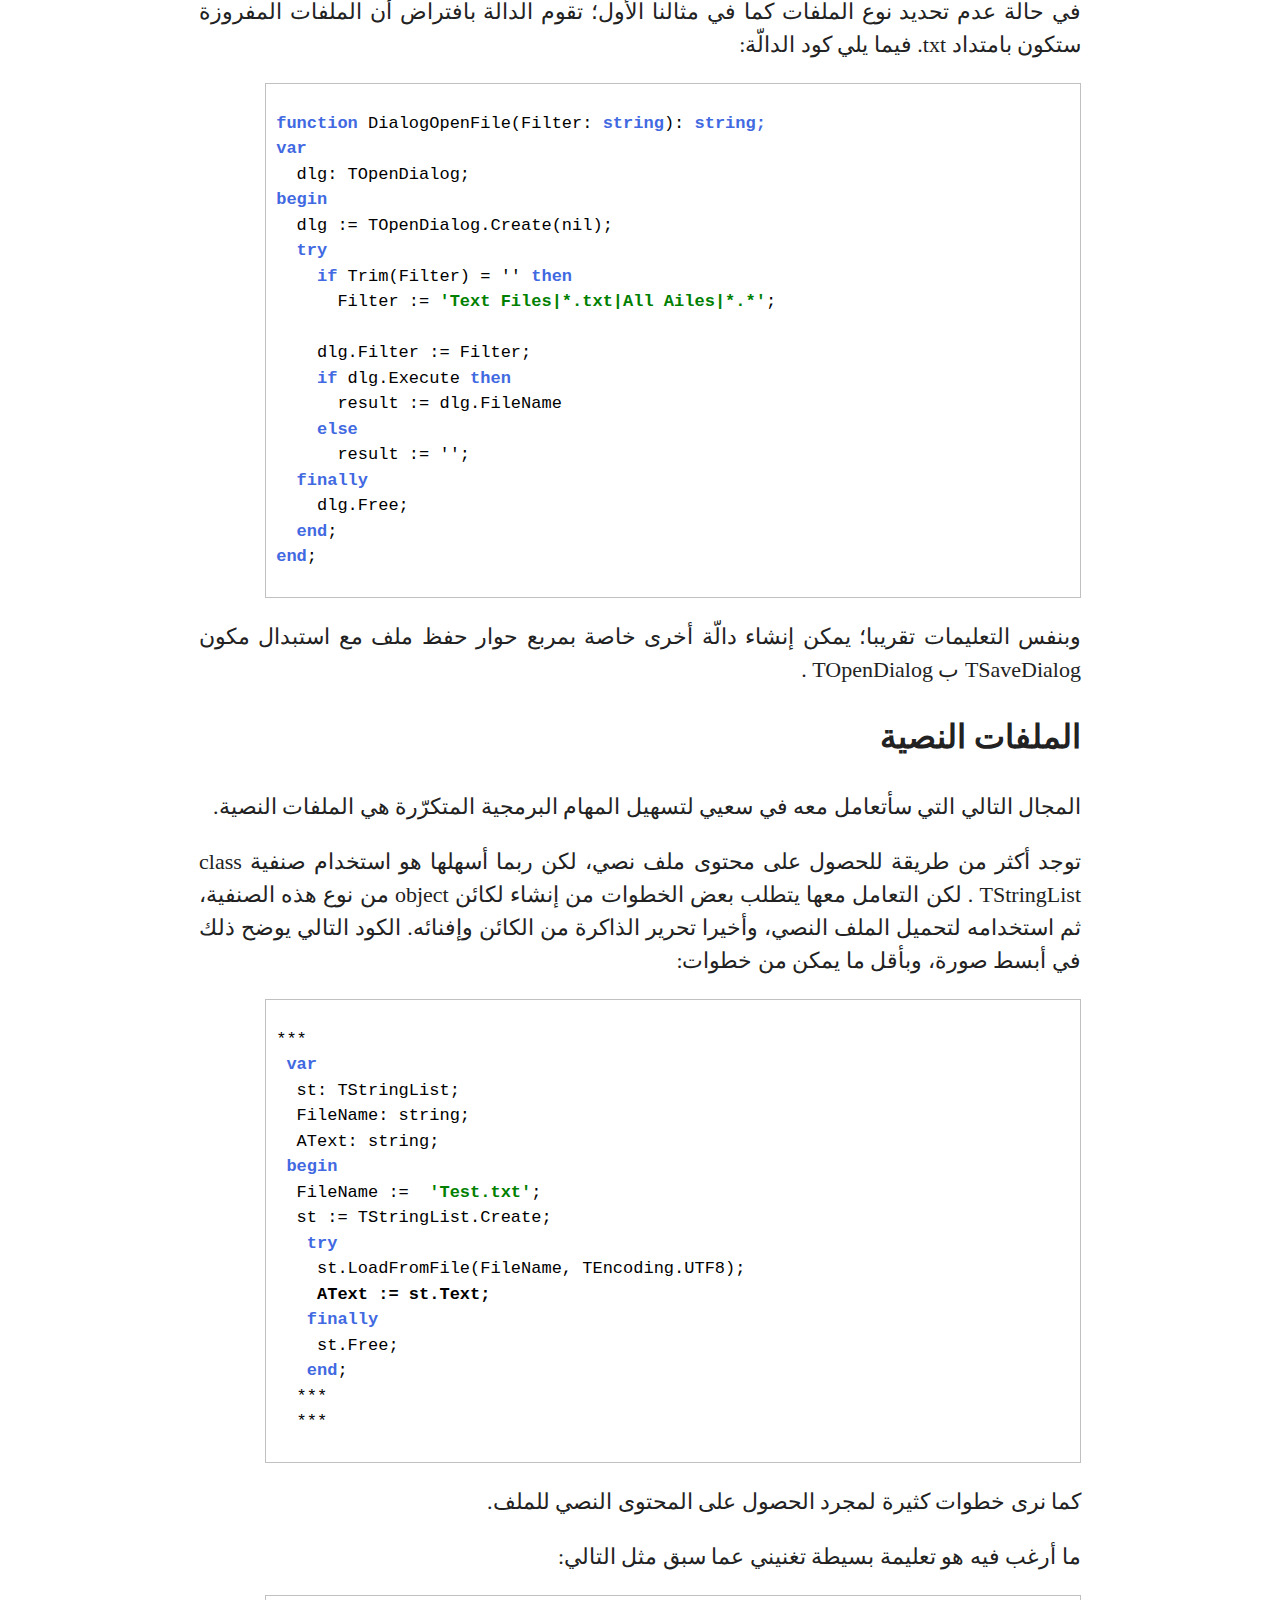
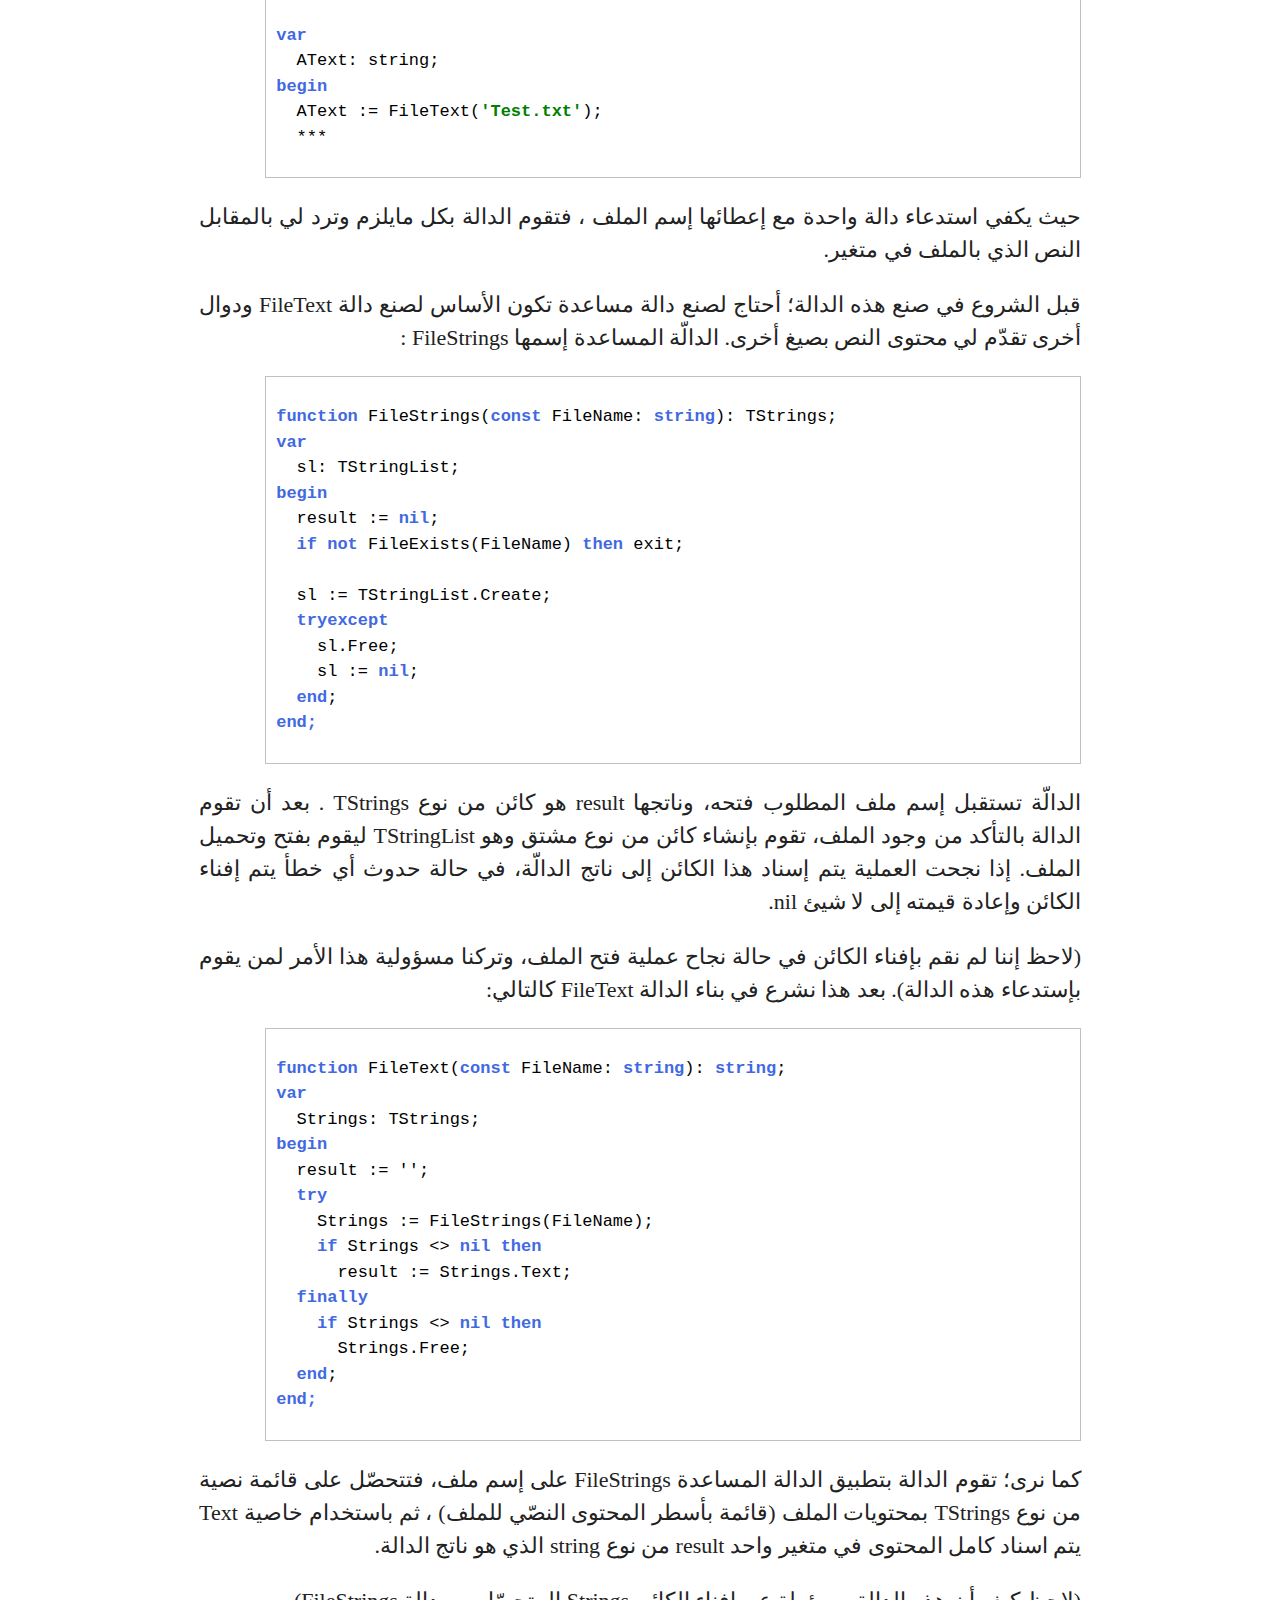
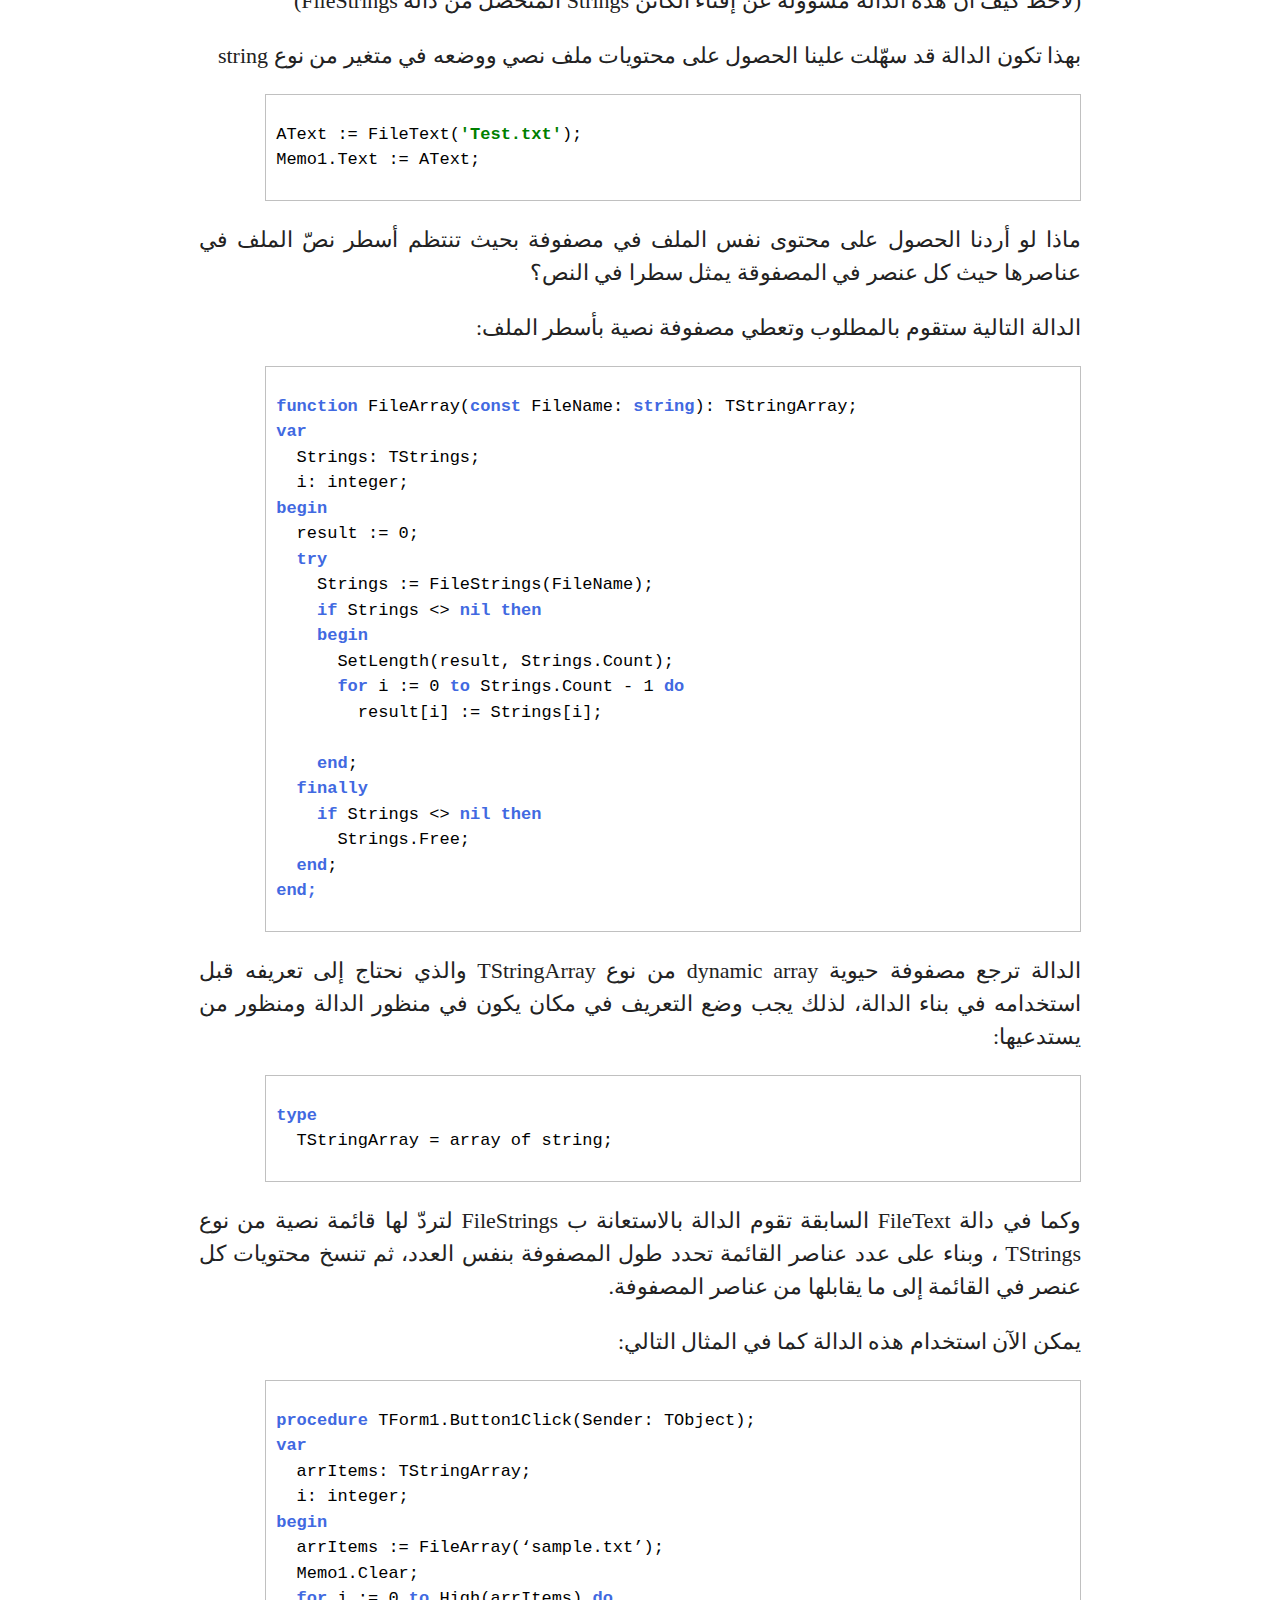
==== commit c03fd7eb: "Update index.html" ====
--- a/adventures-in-delphi/index.html
+++ b/adventures-in-delphi/index.html
@@ -579,7 +579,7 @@
           var disqus_config = function () {
             this.page.title = "مغامرات في دلفي"
             this.page.url = "http://shagrouni.github.io/adventures-in-delphi/index.html";
-            this.page.identifier = "/blog/adventures-in-delphi/index.html";
+            this.page.identifier = "shagrouni.github.io/adventures-in-delphi/index.html";
           };
           (function() {
             var d = document, s = d.createElement('script');
@@ -611,4 +611,4 @@
 
 
 </body>
-</html>+</html>
--- a/article.css
+++ b/article.css
@@ -30,11 +30,13 @@
   font-weight:600;
 }
 
-
+.c
+{
+  color: forestgreen;
+}
 .comment
 {
   color: forestgreen;
-  
 }
 .div-code{
   font-family: 'Consolas','Courier New';
@@ -47,6 +49,16 @@
   padding: 10px;
 }
 pre
+{
+  padding-left:initial;
+  font-family: 'Consolas','Courier New';
+  direction: ltr;
+  color: black;
+  font-size:large;
+  font-size: 17px;
+  text-align: left; 
+}
+code
 {
   padding-left:initial;
   font-family: 'Consolas','Courier New';
@@ -106,4 +118,5 @@
 }
 .post-date {
   color: #8a8a8a;
-}+}
+
